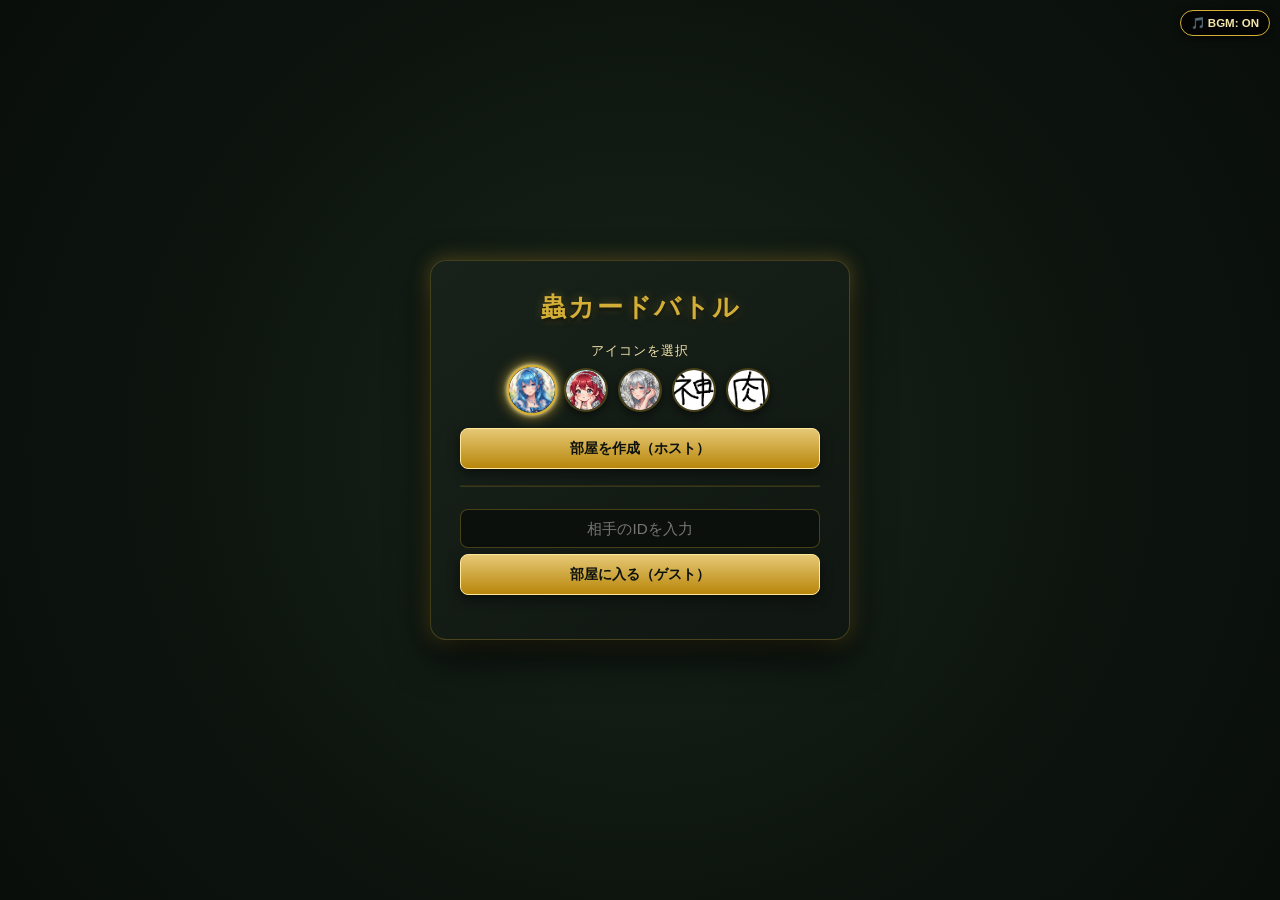
==== index.html @ 6b9adaba "Add files via upload" ====
<!DOCTYPE html>
<html lang="ja">
<head>
  <meta charset="UTF-8">
  <meta name="viewport" content="width=device-width, initial-scale=1.0, maximum-scale=1.0, user-scalable=no, viewport-fit=cover">
  <title>昆虫カードバトル Online</title>

  <!-- LINEなどのアプリ内ブラウザ対策：既定の外部ブラウザ（Chrome/Safari）で強制オープン -->
  <script>
    (function() {
      var ua = navigator.userAgent || '';
      // LINEアプリ内ブラウザを検知した場合
      if (ua.indexOf('LINE') !== -1) {
        if (location.href.indexOf('openExternalBrowser=1') === -1) {
          var sep = location.href.indexOf('?') !== -1 ? '&' : '?';
          location.href = location.href + sep + 'openExternalBrowser=1';
        }
      }
    })();
  </script>

  <!-- PeerJS CDN -->
  <script src="https://unpkg.com/peerjs@1.5.2/dist/peerjs.min.js"></script>
  <!-- フォント追加 (Cinzel) -->
  <link rel="preconnect" href="https://fonts.googleapis.com">
  <link rel="preconnect" href="https://fonts.gstatic.com" crossorigin>
  <link href="https://fonts.googleapis.com/css2?family=Cinzel:wght@600;700&display=swap" rel="stylesheet">
  <!-- スタイルシートの読み込み -->
  <link rel="stylesheet" href="css/style.css">
</head>
<body>

  <!-- BGM ON/OFF トグルボタン（画面右上） -->
  <button id="btn-bgm-toggle" class="bgm-toggle-btn" onclick="toggleBGM()">🎵 BGM: ON</button>

  <!-- ロビー画面 -->
  <div id="lobby">
    <h1>蟲カードバトル</h1>

    <!-- プレイヤーアイコン選択 -->
    <div class="lobby-section">
      <div class="avatar-select-title">アイコンを選択</div>
      <div id="avatar-list" class="avatar-list"></div>
    </div>

    <div class="lobby-section">
      <button id="btn-create" onclick="createRoom()">部屋を作成（ホスト）</button>
      <div id="copy-id-container">
        <div style="font-size: 0.8rem; margin-bottom:4px; color:#aaa;">下のIDをタップしてコピー:</div>
        <div id="host-id-btn" class="copy-btn">ID生成中...</div>
      </div>
    </div>
    <hr style="border-color: rgba(212, 175, 55, 0.2);">
    <div class="lobby-section">
      <input type="text" id="join-id" placeholder="相手のIDを入力">
      <button id="btn-join" onclick="joinRoom()">部屋に入る（ゲスト）</button>
    </div>
    <div id="status-msg" style="margin-top:15px; font-size:0.85rem; color:#aaa;"></div>
  </div>

  <!-- ゲーム画面 -->
  <div id="game-board" class="hidden">
    <!-- 相手エリア -->
    <div class="area" id="opponent-area">
      <div class="player-info" id="opponent-info-box">
        <div class="player-profile">
          <img id="opp-avatar-img" class="player-avatar" src="" alt="相手アイコン">
          <div>
            相手 [デッキ:<span id="opp-deck">0</span> 手札:<span id="opp-hand-count">0</span>]
          </div>
        </div>
        <div class="territory-zone" id="opp-territory"></div>
      </div>
      <!-- 相手エサ場 -->
      <div class="food-zone-wrapper">
        <div class="food-zone-title">相手のエサ場 (<span id="opp-food-count">0</span>)</div>
        <div class="food-zone" id="opp-food"></div>
      </div>
      <!-- 相手フィールド -->
      <div class="field-zone" id="opp-field"></div>
    </div>

    <!-- 中央操作バー -->
    <div id="center-bar">
      <button id="btn-surrender" class="btn-surrender">サレンダー</button>
      <div id="log">対戦開始！</div>
      <button id="btn-end-turn">ターン終了</button>
    </div>

    <!-- 自分エリア -->
    <div class="area" id="my-area">
      <!-- 自分フィールド -->
      <div class="field-zone" id="my-field"></div>
      <!-- 自分エサ場 -->
      <div class="food-zone-wrapper">
        <div class="food-zone-title">自分のエサ場 (コスト:<span id="my-mana">0</span>/<span id="my-food-count">0</span>)</div>
        <div class="food-zone" id="my-food"></div>
      </div>
      <div class="player-info">
        <div class="player-profile">
          <img id="my-avatar-img" class="player-avatar" src="" alt="自分アイコン">
          <div>
            自分 [デッキ:<span id="my-deck">0</span>]
          </div>
        </div>
        <div class="territory-zone" id="my-territory"></div>
      </div>
      <!-- 自分手札 -->
      <div class="hand-zone" id="my-hand"></div>
    </div>

    <!-- アクション選択ポップアップ -->
    <div id="action-modal" class="hidden">
      <div class="action-modal-content">
        <div class="action-modal-title" id="action-modal-card-name">カード選択</div>
        <div class="action-modal-buttons">
          <button id="btn-act-food">エサ場に置く</button>
          <button id="btn-act-play">場に出す</button>
          <button id="btn-act-cancel" class="btn-secondary">キャンセル</button>
        </div>
      </div>
    </div>

    <!-- リザルト画面（対戦結果ポップアップ） -->
    <div id="result-modal" class="hidden">
      <div class="result-content">
        <h2 id="result-title">VICTORY</h2>
        <p id="result-msg">あなたの勝利です！</p>
        <div class="result-buttons">
          <button id="btn-rematch">再戦する</button>
          <button id="btn-home" class="btn-secondary">ホームに戻る</button>
        </div>
        <div id="rematch-status"></div>
      </div>
    </div>
  </div>

  <!-- JavaScriptの読み込み -->
  <script src="js/script.js"></script>
</body>
</html>
---- css/style.css ----
:root {
  /* 高級感のあるダーク＆ゴールドカラーパレット */
  --bg-dark: #090e0b;
  --panel-bg: #141c16;
  --panel-border: rgba(212, 175, 55, 0.25);
  --gold-primary: #d4af37;
  --gold-light: #f3e5ab;
  --gold-glow: rgba(212, 175, 55, 0.4);
  --text-gold: #e2d8b5;

  --accent-red: #e63946;
  --accent-blue: #457b9d;
  --accent-green: #2a9d8f;

  --card-width: 72px;
  --card-height: 104px;
}

* {
  box-sizing: border-box;
  margin: 0;
  padding: 0;
  user-select: none;
  -webkit-tap-highlight-color: transparent;
  touch-action: manipulation;
}

.hidden {
  display: none !important;
}

body {
  font-family: 'Cinzel', 'Georgia', 'Helvetica Neue', Arial, sans-serif;
  background: radial-gradient(circle at center, #18241b 0%, #0d140e 60%, var(--bg-dark) 100%);
  color: var(--text-gold);
  min-height: 100vh;
  min-height: 100dvh;
  display: flex;
  flex-direction: column;
  align-items: center;
  justify-content: center;
  overflow: hidden;
  position: relative;
}

/* 🎵 BGMトグルボタン（画面右上） */
.bgm-toggle-btn {
  position: fixed;
  top: 10px;
  right: 10px;
  z-index: 999;
  width: auto;
  padding: 5px 10px;
  font-size: 0.72rem;
  background: rgba(0, 0, 0, 0.7);
  border: 1px solid var(--gold-primary);
  color: var(--gold-light);
  border-radius: 20px;
  box-shadow: 0 2px 8px rgba(0,0,0,0.6);
}

/* --------------------------------------------------
   ロビー画面 ＆ アバター選択
-------------------------------------------------- */
#lobby {
  background: linear-gradient(145deg, #18221a, #101611);
  padding: 1.8rem;
  border-radius: 16px;
  border: 1px solid var(--panel-border);
  box-shadow: 0 16px 40px rgba(0, 0, 0, 0.8), 0 0 20px var(--gold-glow);
  text-align: center;
  width: 90%;
  max-width: 420px;
}

#lobby h1 {
  margin-bottom: 0.8rem;
  color: var(--gold-primary);
  font-size: 1.6rem;
  text-shadow: 0 2px 4px rgba(0,0,0,0.8), 0 0 10px var(--gold-glow);
  letter-spacing: 2px;
}

.lobby-section { margin: 1rem 0; }

.avatar-select-title {
  font-size: 0.82rem;
  color: var(--gold-light);
  margin-bottom: 8px;
  letter-spacing: 1px;
}

.avatar-list {
  display: flex;
  justify-content: center;
  gap: 10px;
  margin-bottom: 6px;
}

.avatar-option {
  width: 44px;
  height: 44px;
  border-radius: 50%;
  border: 2px solid rgba(212, 175, 55, 0.3);
  cursor: pointer;
  transition: all 0.2s ease;
  background: #0b100c;
  object-fit: cover;
  box-shadow: 0 4px 8px rgba(0,0,0,0.5);
}

.avatar-option:hover {
  transform: scale(1.1);
  border-color: var(--gold-light);
}

.avatar-option.selected {
  border-color: var(--gold-primary);
  box-shadow: 0 0 12px var(--gold-primary), 0 0 4px #fff;
  transform: scale(1.15);
}

input[type="text"] {
  width: 100%;
  padding: 10px;
  margin: 6px 0;
  border-radius: 8px;
  border: 1px solid rgba(212, 175, 55, 0.3);
  background: #0b100c;
  color: #fff;
  text-align: center;
  font-size: 0.95rem;
  outline: none;
}

button {
  background: linear-gradient(180deg, #e6c875 0%, #b8860b 100%);
  color: #0d120e;
  border: 1px solid #ffe89c;
  padding: 10px 16px;
  font-weight: bold;
  border-radius: 8px;
  cursor: pointer;
  width: 100%;
  font-size: 0.9rem;
  transition: all 0.2s ease;
  box-shadow: 0 4px 12px rgba(0, 0, 0, 0.5);
}

button:active {
  transform: scale(0.98);
}

button:disabled {
  background: #3a423b;
  color: #687069;
  border-color: #2a302a;
  cursor: not-allowed;
  box-shadow: none;
}

#copy-id-container {
  margin-top: 8px;
  display: none;
}

.copy-btn {
  background: #0d140e;
  border: 1px solid var(--gold-primary);
  color: var(--gold-light);
  padding: 8px 10px;
  border-radius: 8px;
  font-size: 0.82rem;
  cursor: pointer;
  word-break: break-all;
}

/* --------------------------------------------------
   ゲーム画面
-------------------------------------------------- */
#game-board {
  display: flex;
  flex-direction: column;
  justify-content: space-between;
  width: 100vw;
  height: 100vh;
  height: 100dvh;
  max-width: 600px;
  background: radial-gradient(ellipse at center, #162218 0%, #0c120d 80%, #050805 100%);
  position: relative;
  border: 1px solid var(--panel-border);
  box-shadow: inset 0 0 80px rgba(0, 0, 0, 0.95);
}

.area {
  padding: 2px 6px;
  display: flex;
  flex-direction: column;
  gap: 2px;
}

.area.active-turn {
  background: rgba(212, 175, 55, 0.03);
}

.player-info {
  display: flex;
  justify-content: space-between;
  align-items: center;
  background: rgba(0, 0, 0, 0.45);
  border: 1px solid rgba(212, 175, 55, 0.2);
  padding: 3px 8px;
  border-radius: 6px;
  font-size: 0.75rem;
}

.player-profile {
  display: flex;
  align-items: center;
  gap: 6px;
}

.player-avatar {
  width: 26px;
  height: 26px;
  border-radius: 50%;
  border: 1.5px solid var(--gold-primary);
  box-shadow: 0 0 6px rgba(212, 175, 55, 0.5);
  object-fit: cover;
  background: #000;
}

.area.active-turn .player-info {
  border-color: var(--gold-primary);
  box-shadow: 0 0 8px var(--gold-glow);
}

.territory-zone {
  display: flex;
  gap: 3px;
}

.territory-card {
  width: 12px;
  height: 18px;
  background: linear-gradient(135deg, #c0392b, #8e44ad);
  border-radius: 2px;
  border: 1px solid #ffbcbc;
}

.field-zone {
  min-height: 96px;
  background: rgba(0, 0, 0, 0.35);
  border: 1px dashed rgba(212, 175, 55, 0.2);
  border-radius: 8px;
  display: flex;
  align-items: center;
  justify-content: flex-start;
  gap: 6px;
  padding: 2px 4px;
  overflow-x: auto;
}

.food-zone-wrapper {
  background: rgba(0, 0, 0, 0.3);
  border: 1px solid rgba(42, 157, 143, 0.25);
  border-radius: 6px;
  padding: 2px 6px;
}

.food-zone-title {
  font-size: 0.62rem;
  color: var(--accent-green);
  font-weight: bold;
}

.food-zone {
  display: flex;
  gap: 4px;
  overflow-x: auto;
  min-height: 42px;
  align-items: center;
}

.food-zone .card {
  width: 32px;
  height: 42px;
  border-width: 1px;
  padding: 1px;
  justify-content: space-between;
}
.food-zone .card .card-img { height: 20px; margin: 0; }
.food-zone .card .card-header { font-size: 0.48rem; }
.food-zone .card .card-cost { width: 11px; height: 11px; font-size: 0.48rem; }

.food-zone .card.food-used {
  filter: grayscale(100%) brightness(0.4);
  opacity: 0.4;
  border-color: #444 !important;
}

#center-bar {
  display: flex;
  justify-content: space-between;
  align-items: center;
  padding: 3px 8px;
  background: linear-gradient(90deg, rgba(0,0,0,0.85), rgba(20,28,22,0.95), rgba(0,0,0,0.85));
  border-top: 1px solid var(--panel-border);
  border-bottom: 1px solid var(--panel-border);
  gap: 6px;
}

#log {
  font-size: 0.72rem;
  color: var(--text-gold);
  flex: 1;
  text-align: center;
  white-space: nowrap;
  overflow: hidden;
  text-overflow: ellipsis;
}

#btn-end-turn {
  width: auto;
  padding: 5px 10px;
  font-size: 0.75rem;
}

.btn-surrender {
  width: auto;
  padding: 5px 8px;
  font-size: 0.7rem;
  background: linear-gradient(180deg, #601414 0%, #300808 100%);
  color: #f87171;
  border: 1px solid #991b1b;
  box-shadow: none;
}

.hand-zone {
  display: flex;
  justify-content: center;
  align-items: flex-end;
  padding: 2px 0 16px 0;
  min-height: 108px;
  position: relative;
}

/* カードスタイル */
.card {
  width: var(--card-width);
  height: var(--card-height);
  border-radius: 6px;
  padding: 3px;
  display: flex;
  flex-direction: column;
  justify-content: space-between;
  position: relative;
  cursor: pointer;
  flex-shrink: 0;
  box-shadow: 0 4px 10px rgba(0, 0, 0, 0.7);
  border: 1.5px solid #555;
  background: #222;
  transition: transform 0.25s ease, box-shadow 0.25s ease, border-color 0.25s ease;
  overflow: hidden;
}

.card.red {
  background: linear-gradient(145deg, #4a0e17, #781226);
  border-color: rgba(230, 57, 70, 0.8);
}
.card.blue {
  background: linear-gradient(145deg, #102a45, #1d4e75);
  border-color: rgba(69, 123, 157, 0.8);
}
.card.green {
  background: linear-gradient(145deg, #0d382e, #1b6352);
  border-color: rgba(42, 157, 143, 0.8);
}

.card.selected {
  transform: translateY(-14px) scale(1.08) !important;
  border-color: var(--gold-light) !important;
  box-shadow: 0 0 16px var(--gold-primary), 0 8px 16px rgba(0,0,0,0.8) !important;
  z-index: 90 !important;
}

.card.playable {
  animation: playable-pulse 1.8s infinite ease-in-out;
}

@keyframes playable-pulse {
  0% { box-shadow: 0 0 4px #2a9d8f; border-color: #2a9d8f; }
  50% { box-shadow: 0 0 14px #2a9d8f, 0 0 18px rgba(212, 175, 55, 0.8); border-color: #fff; }
  100% { box-shadow: 0 0 4px #2a9d8f; border-color: #2a9d8f; }
}

.card.exhausted {
  opacity: 0.5;
  filter: grayscale(70%);
}

.card-header {
  display: flex;
  justify-content: space-between;
  align-items: center;
  font-weight: bold;
  font-size: 0.62rem;
  z-index: 1;
  line-height: 1;
}

.card-cost {
  background: rgba(0, 0, 0, 0.85);
  border: 1px solid var(--gold-primary);
  color: var(--gold-light);
  border-radius: 50%;
  width: 14px;
  height: 14px;
  display: flex;
  align-items: center;
  justify-content: center;
}

.card-element { font-size: 0.58rem; }

.card-img {
  width: 100%;
  height: 32px;
  object-fit: cover;
  border-radius: 3px;
  margin: 1px 0;
  border: 1px solid rgba(255,255,255,0.1);
}

.card-name {
  font-size: 0.55rem;
  text-align: center;
  font-weight: bold;
  word-break: break-all;
  line-height: 1.1;
  color: #fff;
  white-space: nowrap;
  overflow: hidden;
  text-overflow: ellipsis;
  margin: 1px 0;
}

.card-stats {
  display: flex;
  justify-content: space-between;
  align-items: center;
  width: 100%;
  font-size: 0.56rem;
  font-weight: 800;
  background: rgba(0, 0, 0, 0.85);
  padding: 1px 3px;
  border-radius: 3px;
  white-space: nowrap;
  letter-spacing: -0.3px;
  box-sizing: border-box;
}

.card-atk { color: #ffe66d; text-shadow: 0 1px 2px #000; }
.card-hp { color: #2a9d8f; text-shadow: 0 1px 2px #000; }

/* アクションモーダル */
#action-modal {
  position: fixed;
  inset: 0;
  background: rgba(0, 0, 0, 0.75);
  backdrop-filter: blur(4px);
  display: flex;
  align-items: center;
  justify-content: center;
  z-index: 500;
}

#action-modal.hidden { display: none !important; }

.action-modal-content {
  background: linear-gradient(145deg, #18241b, #0c120d);
  border: 2px solid var(--gold-primary);
  border-radius: 14px;
  padding: 1.2rem;
  width: 85%;
  max-width: 320px;
  text-align: center;
  box-shadow: 0 10px 30px rgba(0,0,0,0.9), 0 0 20px var(--gold-glow);
}

.action-modal-title {
  font-size: 1rem;
  font-weight: bold;
  color: var(--gold-light);
  margin-bottom: 1rem;
}

.action-modal-buttons {
  display: flex;
  flex-direction: column;
  gap: 10px;
}

.btn-secondary {
  background: linear-gradient(180deg, #3a423b 0%, #202621 100%) !important;
  color: var(--text-gold) !important;
  border-color: rgba(212, 175, 55, 0.3) !important;
}

.targetable-hero {
  animation: pulse-target 0.9s infinite alternate ease-in-out;
  cursor: pointer;
}

@keyframes pulse-target {
  from { box-shadow: 0 0 6px var(--accent-red); border-color: var(--accent-red); }
  to { box-shadow: 0 0 18px var(--accent-red); border-color: #fff; }
}

/* リザルトモーダル */
#result-modal {
  position: fixed;
  inset: 0;
  background: rgba(0, 0, 0, 0.85);
  backdrop-filter: blur(6px);
  display: flex;
  align-items: center;
  justify-content: center;
  z-index: 600;
}

#result-modal.hidden { display: none !important; }

.result-content {
  background: linear-gradient(145deg, #1a261c, #0d140e);
  border: 2px solid var(--gold-primary);
  border-radius: 16px;
  padding: 2rem 1.5rem;
  text-align: center;
  width: 88%;
  max-width: 350px;
}

#result-title {
  font-size: 2rem;
  margin-bottom: 0.4rem;
}

#result-title.victory { color: var(--gold-primary); }
#result-title.defeat { color: var(--accent-red); }

#result-msg {
  font-size: 0.95rem;
  color: var(--text-gold);
  margin-bottom: 1.5rem;
}

.result-buttons {
  display: flex;
  flex-direction: column;
  gap: 10px;
}

#rematch-status {
  font-size: 0.8rem;
  margin-top: 12px;
  color: var(--gold-light);
  min-height: 1.2em;
}

@media (max-width: 480px) {
  :root {
    --card-width: 67px;
    --card-height: 96px;
  }
  .card { padding: 2px; }
  .card-img { height: 26px; }
  .card-header { font-size: 0.55rem; }
  .card-cost { width: 12px; height: 12px; font-size: 0.48rem; }
  .card-name { font-size: 0.5rem; margin: 0; }
  .card-stats { font-size: 0.5rem; padding: 1px 2px; letter-spacing: -0.5px; }
  .hand-zone { min-height: 102px; padding-bottom: 14px; }
}
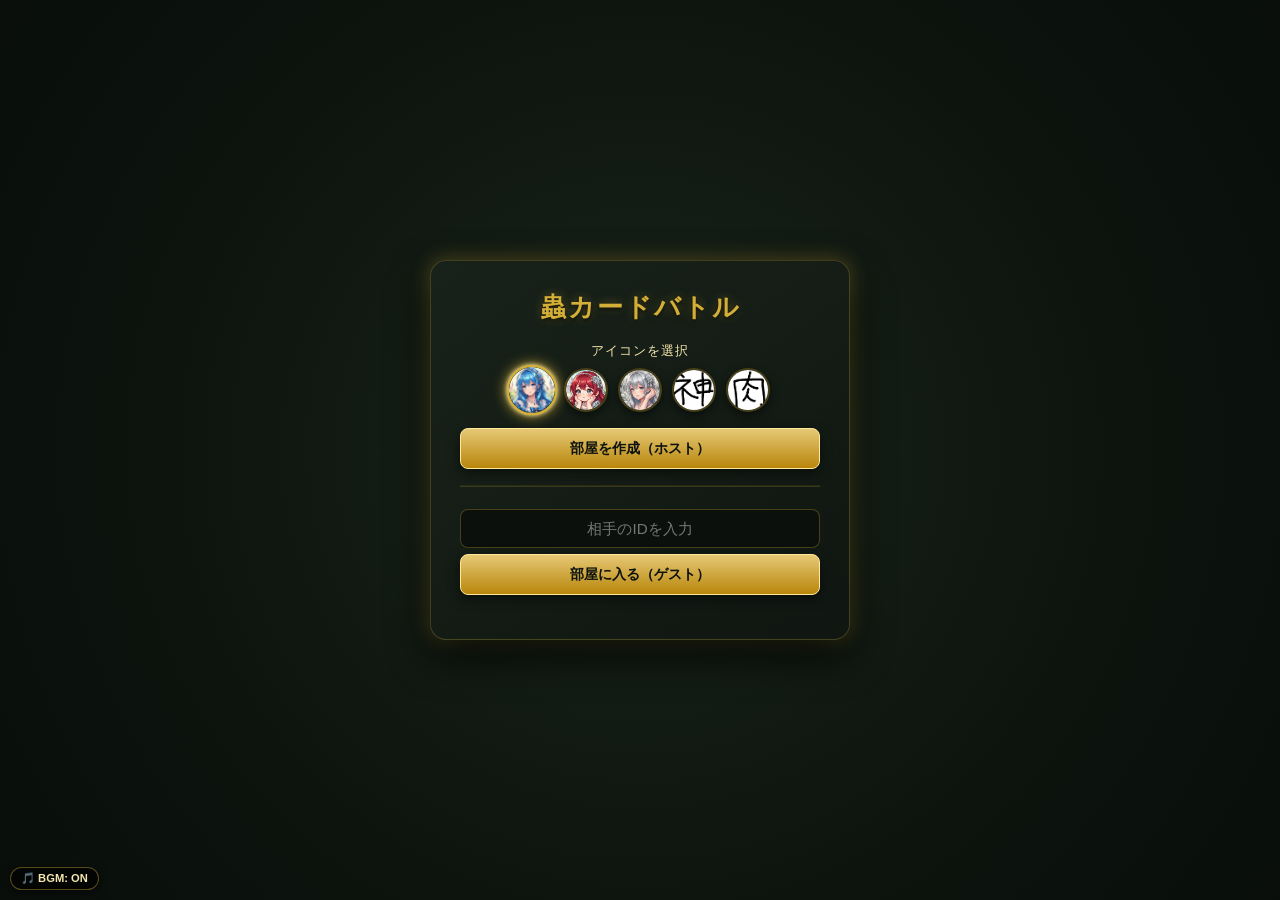
==== commit 2f5dbd5f: "Add files via upload" ====
--- a/index.html
+++ b/index.html
@@ -5,11 +5,10 @@
   <meta name="viewport" content="width=device-width, initial-scale=1.0, maximum-scale=1.0, user-scalable=no, viewport-fit=cover">
   <title>昆虫カードバトル Online</title>
 
-  <!-- LINEなどのアプリ内ブラウザ対策：既定の外部ブラウザ（Chrome/Safari）で強制オープン -->
+  <!-- LINEなどのアプリ内ブラウザ対策：既定の外部ブラウザで強制オープン -->
   <script>
     (function() {
       var ua = navigator.userAgent || '';
-      // LINEアプリ内ブラウザを検知した場合
       if (ua.indexOf('LINE') !== -1) {
         if (location.href.indexOf('openExternalBrowser=1') === -1) {
           var sep = location.href.indexOf('?') !== -1 ? '&' : '?';
@@ -21,23 +20,21 @@
 
   <!-- PeerJS CDN -->
   <script src="https://unpkg.com/peerjs@1.5.2/dist/peerjs.min.js"></script>
-  <!-- フォント追加 (Cinzel) -->
+
   <link rel="preconnect" href="https://fonts.googleapis.com">
   <link rel="preconnect" href="https://fonts.gstatic.com" crossorigin>
   <link href="https://fonts.googleapis.com/css2?family=Cinzel:wght@600;700&display=swap" rel="stylesheet">
-  <!-- スタイルシートの読み込み -->
   <link rel="stylesheet" href="css/style.css">
 </head>
 <body>
 
-  <!-- BGM ON/OFF トグルボタン（画面右上） -->
+  <!-- 🎵 BGM ON/OFF ボタン -->
   <button id="btn-bgm-toggle" class="bgm-toggle-btn" onclick="toggleBGM()">🎵 BGM: ON</button>
 
   <!-- ロビー画面 -->
   <div id="lobby">
     <h1>蟲カードバトル</h1>
 
-    <!-- プレイヤーアイコン選択 -->
     <div class="lobby-section">
       <div class="avatar-select-title">アイコンを選択</div>
       <div id="avatar-list" class="avatar-list"></div>
@@ -64,7 +61,10 @@
     <div class="area" id="opponent-area">
       <div class="player-info" id="opponent-info-box">
         <div class="player-profile">
-          <img id="opp-avatar-img" class="player-avatar" src="" alt="相手アイコン">
+          <div class="avatar-wrapper">
+            <img id="opp-avatar-img" class="player-avatar" src="" alt="相手アイコン">
+            <div id="opp-emote-bubble" class="emote-bubble hidden"></div>
+          </div>
           <div>
             相手 [デッキ:<span id="opp-deck">0</span> 手札:<span id="opp-hand-count">0</span>]
           </div>
@@ -98,7 +98,20 @@
       </div>
       <div class="player-info">
         <div class="player-profile">
-          <img id="my-avatar-img" class="player-avatar" src="" alt="自分アイコン">
+          <!-- ★ アバター横にうっすら透過したエモートボタンを配置 ★ -->
+          <div class="avatar-wrapper">
+            <img id="my-avatar-img" class="player-avatar" src="" alt="自分アイコン">
+            <button class="emote-trigger-btn" onclick="toggleEmotePicker(event)">💬</button>
+            <div id="my-emote-bubble" class="emote-bubble hidden"></div>
+
+            <!-- エモート選択ポップアップ -->
+            <div id="emote-picker" class="emote-picker hidden" onclick="event.stopPropagation()">
+              <button onclick="sendEmote('よろしく！')">👋 よろしく！</button>
+              <button onclick="sendEmote('すごい！')">👏 すごい！</button>
+              <button onclick="sendEmote('ぐぬぬ…')">😣 ぐぬぬ…</button>
+              <button onclick="sendEmote('参りました！')">🙇 参りました！</button>
+            </div>
+          </div>
           <div>
             自分 [デッキ:<span id="my-deck">0</span>]
           </div>
@@ -121,7 +134,7 @@
       </div>
     </div>
 
-    <!-- リザルト画面（対戦結果ポップアップ） -->
+    <!-- リザルト画面 -->
     <div id="result-modal" class="hidden">
       <div class="result-content">
         <h2 id="result-title">VICTORY</h2>
@@ -133,9 +146,18 @@
         <div id="rematch-status"></div>
       </div>
     </div>
+
+    <!-- 🔍 カード拡大プレビューモーダル -->
+    <div id="card-preview-modal" class="preview-modal hidden" onclick="closeCardPreview()">
+      <div class="preview-modal-content" onclick="event.stopPropagation()">
+        <div id="preview-card-container"></div>
+        <div id="preview-card-desc" class="preview-card-desc"></div>
+        <button class="btn-secondary" style="margin-top:10px; width:100%;" onclick="closeCardPreview()">閉じる</button>
+      </div>
+    </div>
+
   </div>
 
-  <!-- JavaScriptの読み込み -->
   <script src="js/script.js"></script>
 </body>
 </html>
--- a/css/style.css
+++ b/css/style.css
@@ -1,5 +1,4 @@
 :root {
-  /* 高級感のあるダーク＆ゴールドカラーパレット */
   --bg-dark: #090e0b;
   --panel-bg: #141c16;
   --panel-border: rgba(212, 175, 55, 0.25);
@@ -20,7 +19,9 @@
   box-sizing: border-box;
   margin: 0;
   padding: 0;
-  user-select: none;
+  user-select: none !important;
+  -webkit-user-select: none !important;
+  -webkit-touch-callout: none !important; /* スマホ長押しメニュー禁止 */
   -webkit-tap-highlight-color: transparent;
   touch-action: manipulation;
 }
@@ -43,24 +44,25 @@
   position: relative;
 }
 
-/* 🎵 BGMトグルボタン（画面右上） */
+/* 🎵 BGMトグルボタン */
 .bgm-toggle-btn {
   position: fixed;
-  top: 10px;
-  right: 10px;
+  bottom: 10px;
+  left: 10px;
   z-index: 999;
   width: auto;
-  padding: 5px 10px;
-  font-size: 0.72rem;
-  background: rgba(0, 0, 0, 0.7);
-  border: 1px solid var(--gold-primary);
+  padding: 4px 10px;
+  font-size: 0.7rem;
+  background: rgba(0, 0, 0, 0.65);
+  border: 1px solid rgba(212, 175, 55, 0.4);
   color: var(--gold-light);
-  border-radius: 20px;
+  border-radius: 12px;
   box-shadow: 0 2px 8px rgba(0,0,0,0.6);
+  pointer-events: auto;
 }
 
 /* --------------------------------------------------
-   ロビー画面 ＆ アバター選択
+   ロビー画面
 -------------------------------------------------- */
 #lobby {
   background: linear-gradient(145deg, #18221a, #101611);
@@ -212,6 +214,7 @@
   padding: 3px 8px;
   border-radius: 6px;
   font-size: 0.75rem;
+  transition: all 0.2s ease;
 }
 
 .player-profile {
@@ -220,14 +223,89 @@
   gap: 6px;
 }
 
+.avatar-wrapper {
+  position: relative;
+  display: flex;
+  align-items: center;
+}
+
 .player-avatar {
-  width: 26px;
-  height: 26px;
+  width: 28px;
+  height: 28px;
   border-radius: 50%;
   border: 1.5px solid var(--gold-primary);
   box-shadow: 0 0 6px rgba(212, 175, 55, 0.5);
   object-fit: cover;
   background: #000;
+}
+
+/* ★ アイコン横のうっすら透過エモートボタン ★ */
+.emote-trigger-btn {
+  width: 22px !important;
+  height: 22px !important;
+  padding: 0 !important;
+  font-size: 0.7rem !important;
+  background: rgba(0, 0, 0, 0.55) !important;
+  border: 1px solid rgba(212, 175, 55, 0.5) !important;
+  color: #fff !important;
+  border-radius: 50% !important;
+  opacity: 0.65;
+  margin-left: 4px;
+  box-shadow: none !important;
+  display: flex;
+  align-items: center;
+  justify-content: center;
+}
+
+.emote-trigger-btn:active {
+  opacity: 1;
+  transform: scale(1.1);
+}
+
+/* 💬 エモート吹き出し */
+.emote-bubble {
+  position: absolute;
+  left: 36px;
+  top: -6px;
+  background: rgba(13, 20, 14, 0.95);
+  border: 1px solid var(--gold-primary);
+  color: var(--gold-light);
+  padding: 3px 8px;
+  border-radius: 12px;
+  font-size: 0.7rem;
+  font-weight: bold;
+  white-space: nowrap;
+  box-shadow: 0 4px 12px rgba(0,0,0,0.8);
+  z-index: 100;
+  animation: popEmote 0.25s cubic-bezier(0.18, 0.89, 0.32, 1.28);
+}
+
+@keyframes popEmote {
+  0% { transform: scale(0.3); opacity: 0; }
+  100% { transform: scale(1); opacity: 1; }
+}
+
+/* 💬 アイコン近くに表示されるエモート選択ポップアップ */
+.emote-picker {
+  position: absolute;
+  bottom: 32px;
+  left: 0;
+  background: rgba(16, 22, 17, 0.96);
+  border: 1.5px solid var(--gold-primary);
+  border-radius: 12px;
+  padding: 6px;
+  display: flex;
+  flex-direction: column;
+  gap: 5px;
+  z-index: 400;
+  box-shadow: 0 8px 24px rgba(0,0,0,0.9);
+  width: 120px;
+}
+
+.emote-picker button {
+  font-size: 0.72rem;
+  padding: 5px 8px;
+  text-align: left;
 }
 
 .area.active-turn .player-info {
@@ -421,15 +499,32 @@
   justify-content: center;
 }
 
+/* ⚡ スキル（特殊能力）バッジ ⚡ */
+.card-ability {
+  font-size: 0.48rem;
+  padding: 1px 3px;
+  border-radius: 3px;
+  font-weight: bold;
+  color: #fff;
+  background: rgba(0,0,0,0.7);
+  border: 1px solid #777;
+}
+.card-ability.taunt { background: #d97706; border-color: #fbbf24; }   /* 挑発: オレンジ */
+.card-ability.charge { background: #dc2626; border-color: #f87171; }  /* 速攻: 赤 */
+.card-ability.revenge { background: #7c3aed; border-color: #c084fc; } /* 道連れ: 紫 */
+.card-ability.drain { background: #059669; border-color: #34d399; }   /* 回復: 緑 */
+.card-ability.draw { background: #2563eb; border-color: #60a5fa; }    /* ドロー: 青 */
+
 .card-element { font-size: 0.58rem; }
 
 .card-img {
   width: 100%;
-  height: 32px;
+  height: 30px;
   object-fit: cover;
   border-radius: 3px;
   margin: 1px 0;
   border: 1px solid rgba(255,255,255,0.1);
+  pointer-events: none;
 }
 
 .card-name {
@@ -463,8 +558,113 @@
 .card-atk { color: #ffe66d; text-shadow: 0 1px 2px #000; }
 .card-hp { color: #2a9d8f; text-shadow: 0 1px 2px #000; }
 
-/* アクションモーダル */
-#action-modal {
+/* 被弾＆破片アニメーション */
+.card-hit-shake {
+  animation: hitShakeAnim 0.35s ease-in-out !important;
+}
+
+@keyframes hitShakeAnim {
+  0% { transform: scale(1) translate(0, 0); filter: brightness(2.5) drop-shadow(0 0 12px #ff0000); }
+  20% { transform: scale(1.1) translate(-7px, 4px) rotate(-5deg); }
+  40% { transform: scale(0.95) translate(7px, -4px) rotate(5deg); }
+  60% { transform: scale(1.05) translate(-4px, -2px) rotate(-3deg); }
+  80% { transform: scale(0.98) translate(2px, 2px) rotate(2deg); }
+  100% { transform: scale(1) translate(0, 0); filter: none; }
+}
+
+.damage-popup {
+  position: fixed;
+  transform: translate(-50%, -50%);
+  color: #ff2a2a;
+  font-family: 'Cinzel', 'Georgia', sans-serif;
+  font-size: 1.6rem;
+  font-weight: 900;
+  text-shadow: 0 0 6px #000, 0 0 14px #ff0000, 0 0 20px #ffea00;
+  z-index: 10000;
+  pointer-events: none;
+  animation: damagePopupAnim 0.85s cubic-bezier(0.18, 0.89, 0.32, 1.28) forwards;
+}
+
+@keyframes damagePopupAnim {
+  0% { opacity: 0; transform: translate(-50%, -10%) scale(0.4); }
+  25% { opacity: 1; transform: translate(-50%, -60%) scale(1.4); }
+  70% { opacity: 1; transform: translate(-50%, -85%) scale(1.0); }
+  100% { opacity: 0; transform: translate(-50%, -130%) scale(0.7); }
+}
+
+.shatter-particle {
+  position: fixed;
+  width: 7px;
+  height: 7px;
+  border-radius: 2px;
+  z-index: 9999;
+  pointer-events: none;
+  box-shadow: 0 0 8px rgba(230, 57, 70, 0.9);
+  animation: particleFlyAnim 0.65s cubic-bezier(0.1, 0.8, 0.3, 1) forwards;
+}
+
+@keyframes particleFlyAnim {
+  0% { opacity: 1; transform: translate(0, 0) scale(1.3) rotate(0deg); }
+  100% { opacity: 0; transform: translate(var(--tx), var(--ty)) scale(0.1) rotate(var(--rot)); }
+}
+
+.card-shattering {
+  animation: cardShatterAnim 0.6s ease-out forwards !important;
+  pointer-events: none !important;
+}
+
+@keyframes cardShatterAnim {
+  0% { filter: brightness(3) drop-shadow(0 0 20px #ff1100); transform: scale(1.08); }
+  30% { filter: brightness(5) contrast(200%); transform: scale(1.15) rotate(4deg); }
+  100% { opacity: 0; filter: brightness(0.1) blur(6px); transform: scale(0.3) translateY(25px) rotate(-10deg); }
+}
+
+/* 🔍 カード拡大プレビューモーダル */
+.preview-modal {
+  position: fixed;
+  inset: 0;
+  background: rgba(0, 0, 0, 0.85);
+  backdrop-filter: blur(5px);
+  display: flex;
+  align-items: center;
+  justify-content: center;
+  z-index: 800;
+}
+
+.preview-modal-content {
+  background: linear-gradient(145deg, #18241b, #0c120d);
+  border: 2px solid var(--gold-primary);
+  border-radius: 16px;
+  padding: 1.2rem;
+  width: 85%;
+  max-width: 290px;
+  text-align: center;
+  box-shadow: 0 10px 40px rgba(0,0,0,0.9);
+  display: flex;
+  flex-direction: column;
+  align-items: center;
+}
+
+.preview-modal-content .card {
+  transform: scale(1.6) !important;
+  margin: 35px 0 40px 0 !important;
+  box-shadow: 0 8px 20px rgba(0,0,0,0.9) !important;
+  pointer-events: none;
+}
+
+.preview-card-desc {
+  font-size: 0.85rem;
+  color: var(--gold-light);
+  background: rgba(0,0,0,0.6);
+  padding: 10px;
+  border-radius: 8px;
+  border: 1px solid rgba(212, 175, 55, 0.3);
+  width: 100%;
+  line-height: 1.3;
+}
+
+/* モーダル群 */
+#action-modal, #result-modal {
   position: fixed;
   inset: 0;
   background: rgba(0, 0, 0, 0.75);
@@ -475,9 +675,9 @@
   z-index: 500;
 }
 
-#action-modal.hidden { display: none !important; }
-
-.action-modal-content {
+#action-modal.hidden, #result-modal.hidden { display: none !important; }
+
+.action-modal-content, .result-content {
   background: linear-gradient(145deg, #18241b, #0c120d);
   border: 2px solid var(--gold-primary);
   border-radius: 14px;
@@ -485,21 +685,11 @@
   width: 85%;
   max-width: 320px;
   text-align: center;
-  box-shadow: 0 10px 30px rgba(0,0,0,0.9), 0 0 20px var(--gold-glow);
-}
-
-.action-modal-title {
-  font-size: 1rem;
-  font-weight: bold;
-  color: var(--gold-light);
-  margin-bottom: 1rem;
-}
-
-.action-modal-buttons {
-  display: flex;
-  flex-direction: column;
-  gap: 10px;
-}
+  box-shadow: 0 10px 30px rgba(0,0,0,0.9);
+}
+
+.action-modal-title { font-size: 1rem; font-weight: bold; color: var(--gold-light); margin-bottom: 1rem; }
+.action-modal-buttons { display: flex; flex-direction: column; gap: 10px; }
 
 .btn-secondary {
   background: linear-gradient(180deg, #3a423b 0%, #202621 100%) !important;
@@ -515,57 +705,6 @@
 @keyframes pulse-target {
   from { box-shadow: 0 0 6px var(--accent-red); border-color: var(--accent-red); }
   to { box-shadow: 0 0 18px var(--accent-red); border-color: #fff; }
-}
-
-/* リザルトモーダル */
-#result-modal {
-  position: fixed;
-  inset: 0;
-  background: rgba(0, 0, 0, 0.85);
-  backdrop-filter: blur(6px);
-  display: flex;
-  align-items: center;
-  justify-content: center;
-  z-index: 600;
-}
-
-#result-modal.hidden { display: none !important; }
-
-.result-content {
-  background: linear-gradient(145deg, #1a261c, #0d140e);
-  border: 2px solid var(--gold-primary);
-  border-radius: 16px;
-  padding: 2rem 1.5rem;
-  text-align: center;
-  width: 88%;
-  max-width: 350px;
-}
-
-#result-title {
-  font-size: 2rem;
-  margin-bottom: 0.4rem;
-}
-
-#result-title.victory { color: var(--gold-primary); }
-#result-title.defeat { color: var(--accent-red); }
-
-#result-msg {
-  font-size: 0.95rem;
-  color: var(--text-gold);
-  margin-bottom: 1.5rem;
-}
-
-.result-buttons {
-  display: flex;
-  flex-direction: column;
-  gap: 10px;
-}
-
-#rematch-status {
-  font-size: 0.8rem;
-  margin-top: 12px;
-  color: var(--gold-light);
-  min-height: 1.2em;
 }
 
 @media (max-width: 480px) {
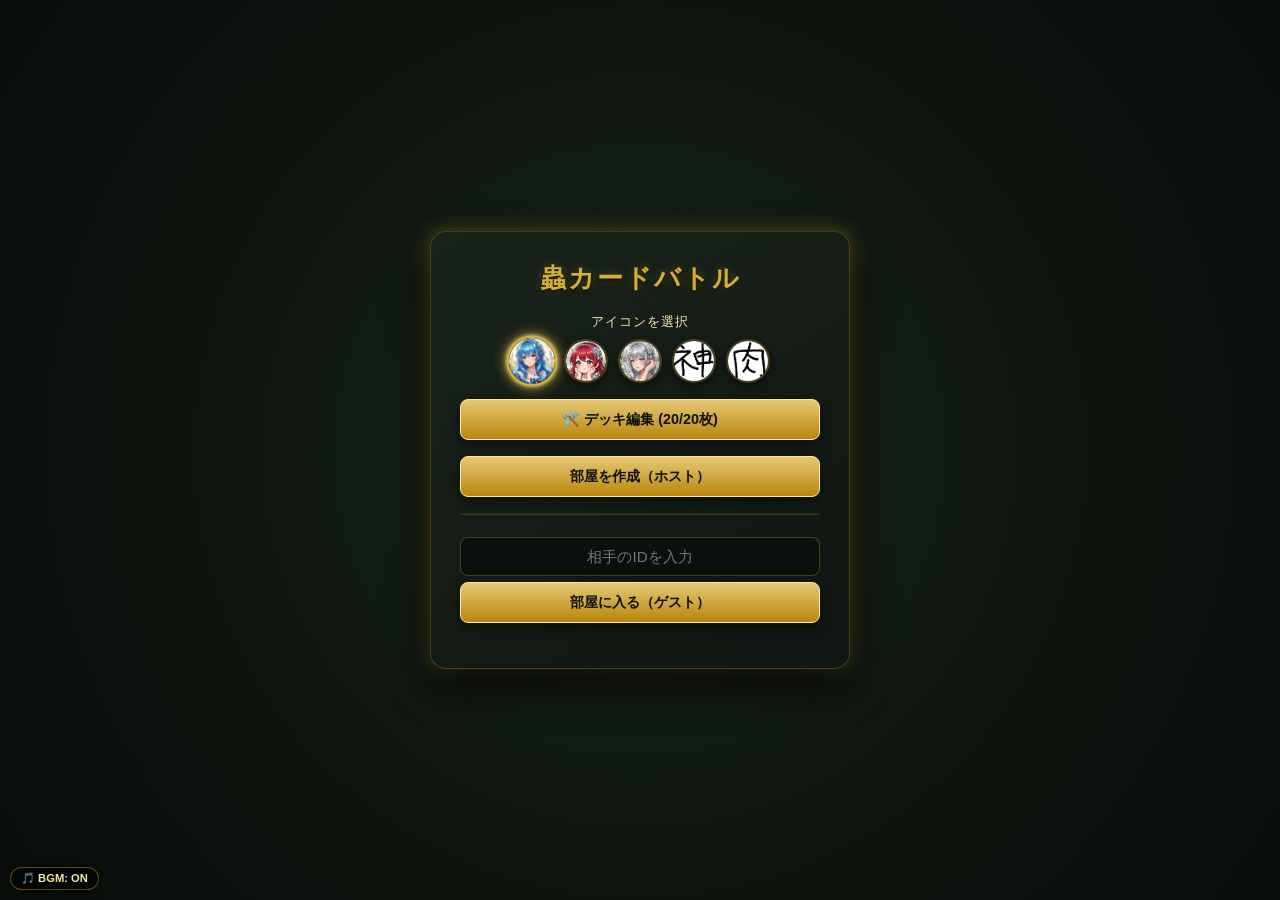
==== commit 72ef58f5: "Add files via upload" ====
--- a/index.html
+++ b/index.html
@@ -5,7 +5,7 @@
   <meta name="viewport" content="width=device-width, initial-scale=1.0, maximum-scale=1.0, user-scalable=no, viewport-fit=cover">
   <title>昆虫カードバトル Online</title>
 
-  <!-- LINEなどのアプリ内ブラウザ対策：既定の外部ブラウザで強制オープン -->
+  <!-- LINEなどのアプリ内ブラウザ対策 -->
   <script>
     (function() {
       var ua = navigator.userAgent || '';
@@ -40,6 +40,11 @@
       <div id="avatar-list" class="avatar-list"></div>
     </div>
 
+    <!-- デッキ編集ボタン -->
+    <div class="lobby-section">
+      <button class="btn-deck-edit" onclick="openDeckBuilder()">🛠️ デッキ編集 (<span id="lobby-deck-count">20</span>/20枚)</button>
+    </div>
+
     <div class="lobby-section">
       <button id="btn-create" onclick="createRoom()">部屋を作成（ホスト）</button>
       <div id="copy-id-container">
@@ -57,6 +62,24 @@
 
   <!-- ゲーム画面 -->
   <div id="game-board" class="hidden">
+    <!-- 🍃 蛍＆自然な霧キャンバス -->
+    <canvas id="firefly-canvas"></canvas>
+
+    <!-- 🎯 スタイリッシュターゲットアロー(矢印線) SVG描画レイヤー -->
+    <svg id="target-arrow-svg" class="target-arrow-svg">
+      <defs>
+        <marker id="arrowhead" viewBox="0 0 10 10" refX="6" refY="5" markerWidth="6" markerHeight="6" orient="auto-start-reverse">
+          <path d="M 0 0 L 10 5 L 0 10 z" fill="#ff3344" />
+        </marker>
+      </defs>
+      <path id="arrow-path" class="arrow-path hidden" d="" marker-end="url(#arrowhead)" />
+    </svg>
+
+    <!-- 🚩 ターン開始演出バナー -->
+    <div id="turn-banner" class="turn-banner hidden">
+      <div id="turn-banner-text" class="turn-banner-text">次はあなたの番です</div>
+    </div>
+
     <!-- 相手エリア -->
     <div class="area" id="opponent-area">
       <div class="player-info" id="opponent-info-box">
@@ -98,7 +121,6 @@
       </div>
       <div class="player-info">
         <div class="player-profile">
-          <!-- ★ アバター横にうっすら透過したエモートボタンを配置 ★ -->
           <div class="avatar-wrapper">
             <img id="my-avatar-img" class="player-avatar" src="" alt="自分アイコン">
             <button class="emote-trigger-btn" onclick="toggleEmotePicker(event)">💬</button>
@@ -158,6 +180,27 @@
 
   </div>
 
+  <!-- デッキ構築モーダル -->
+  <div id="deck-builder-modal" class="deck-modal hidden">
+    <div class="deck-modal-content">
+      <div class="deck-header">
+        <h2>🛠️ デッキ編成</h2>
+        <div class="deck-counter">枚数: <span id="deck-count-num">0</span> / 20枚</div>
+      </div>
+
+      <div class="deck-section-title">▼ 構成中のデッキ (タップで外す)</div>
+      <div id="current-deck-grid" class="deck-grid"></div>
+
+      <div class="deck-section-title">▼ カードプール (タップで追加 / 同種3枚まで)</div>
+      <div id="card-pool-grid" class="deck-grid pool-grid"></div>
+
+      <div class="deck-footer-buttons">
+        <button class="btn-secondary" onclick="resetDeckToDefault()">標準初期化</button>
+        <button onclick="saveAndCloseDeckBuilder()">保存して完了</button>
+      </div>
+    </div>
+  </div>
+
   <script src="js/script.js"></script>
 </body>
 </html>
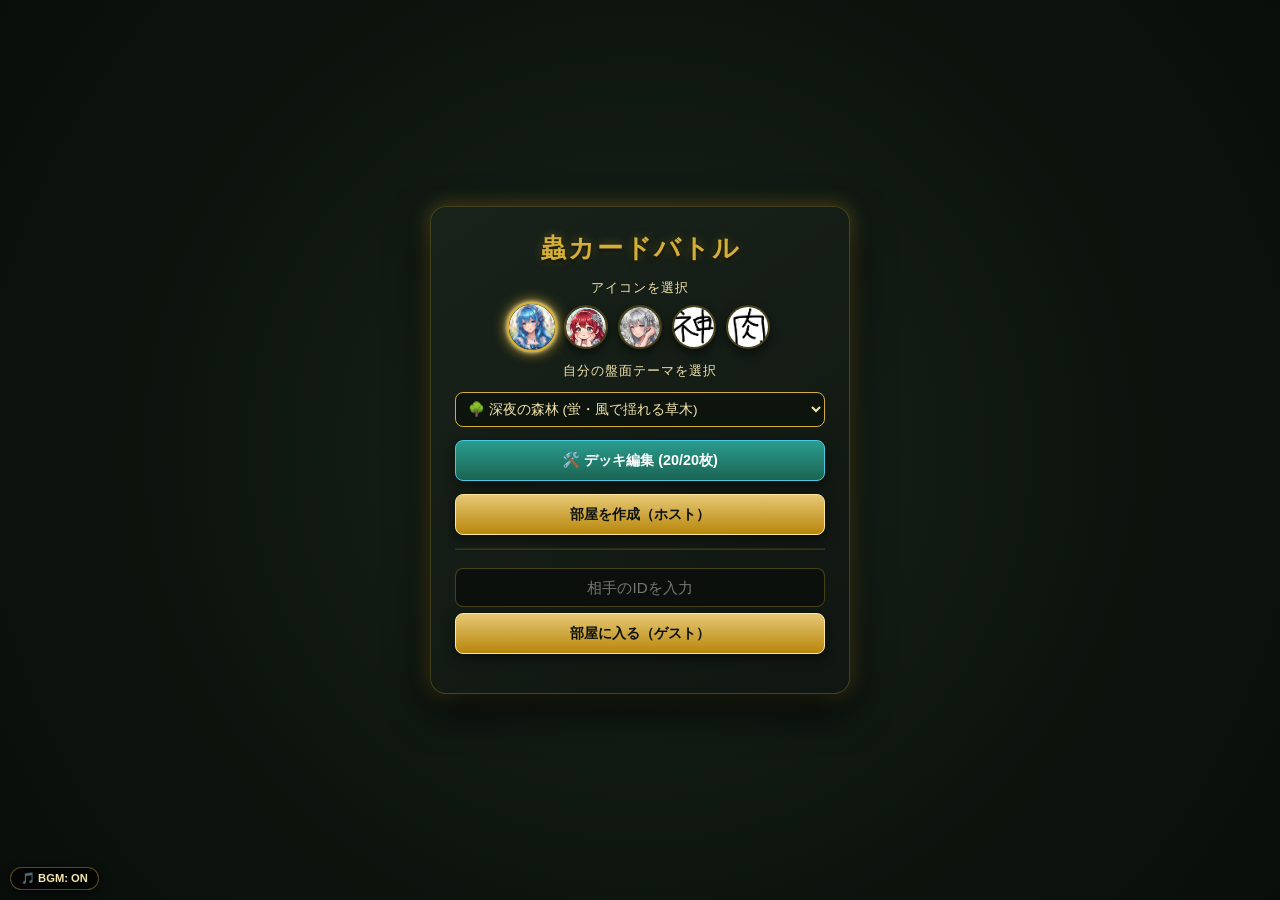
==== commit 1bc6061e: "Add files via upload" ====
--- a/index.html
+++ b/index.html
@@ -23,7 +23,7 @@
 
   <link rel="preconnect" href="https://fonts.googleapis.com">
   <link rel="preconnect" href="https://fonts.gstatic.com" crossorigin>
-  <link href="https://fonts.googleapis.com/css2?family=Cinzel:wght@600;700&display=swap" rel="stylesheet">
+  <link href="https://fonts.googleapis.com/css2?family=Cinzel:wght@600;700;900&display=swap" rel="stylesheet">
   <link rel="stylesheet" href="css/style.css">
 </head>
 <body>
@@ -38,6 +38,16 @@
     <div class="lobby-section">
       <div class="avatar-select-title">アイコンを選択</div>
       <div id="avatar-list" class="avatar-list"></div>
+    </div>
+
+    <!-- 盤面（バイオーム）テーマ選択 -->
+    <div class="lobby-section">
+      <div class="avatar-select-title">自分の盤面テーマを選択</div>
+      <select id="biome-select" class="biome-select" onchange="changeBiome(this.value)">
+        <option value="forest">🌳 深夜の森林 (蛍・風で揺れる草木)</option>
+        <option value="ocean">🌊 深海の池 (水泡・横切る魚群)</option>
+        <option value="lava">🌋 灼熱の溶岩 (火の粉・流れるマグマ)</option>
+      </select>
     </div>
 
     <!-- デッキ編集ボタン -->
@@ -62,10 +72,10 @@
 
   <!-- ゲーム画面 -->
   <div id="game-board" class="hidden">
-    <!-- 🍃 蛍＆自然な霧キャンバス -->
+    <!-- 🍃 蛍・魚群・流体マグマ等の演出描画キャンバス -->
     <canvas id="firefly-canvas"></canvas>
 
-    <!-- 🎯 スタイリッシュターゲットアロー(矢印線) SVG描画レイヤー -->
+    <!-- 🎯 スタイリッシュターゲットアロー SVG描画レイヤー -->
     <svg id="target-arrow-svg" class="target-arrow-svg">
       <defs>
         <marker id="arrowhead" viewBox="0 0 10 10" refX="6" refY="5" markerWidth="6" markerHeight="6" orient="auto-start-reverse">
@@ -80,7 +90,7 @@
       <div id="turn-banner-text" class="turn-banner-text">次はあなたの番です</div>
     </div>
 
-    <!-- 相手エリア -->
+    <!-- 相手エリア (画面上半分) -->
     <div class="area" id="opponent-area">
       <div class="player-info" id="opponent-info-box">
         <div class="player-profile">
@@ -103,14 +113,14 @@
       <div class="field-zone" id="opp-field"></div>
     </div>
 
-    <!-- 中央操作バー -->
+    <!-- 中央操作バー (境界仕切り) -->
     <div id="center-bar">
       <button id="btn-surrender" class="btn-surrender">サレンダー</button>
       <div id="log">対戦開始！</div>
       <button id="btn-end-turn">ターン終了</button>
     </div>
 
-    <!-- 自分エリア -->
+    <!-- 自分エリア (画面下半分) -->
     <div class="area" id="my-area">
       <!-- 自分フィールド -->
       <div class="field-zone" id="my-field"></div>
@@ -180,6 +190,20 @@
 
   </div>
 
+  <!-- 🪙 コインフリップモーダル -->
+  <div id="coin-modal" class="coin-modal hidden">
+    <div class="coin-box">
+      <div class="coin-inner">蟲</div>
+    </div>
+    <div id="coin-result-text" class="coin-result-text">先攻後攻を決めています...</div>
+  </div>
+
+  <!-- 🏆 フィニッシュカットイン演出オーバーレイ -->
+  <div id="finish-cutin" class="finish-cutin-overlay hidden">
+    <img id="finish-avatar-img" class="finish-avatar" src="" alt="勝者">
+    <div id="finish-text-title" class="finish-text-title">VICTORY</div>
+  </div>
+
   <!-- デッキ構築モーダル -->
   <div id="deck-builder-modal" class="deck-modal hidden">
     <div class="deck-modal-content">
--- a/css/style.css
+++ b/css/style.css
@@ -21,7 +21,7 @@
   padding: 0;
   user-select: none !important;
   -webkit-user-select: none !important;
-  -webkit-touch-callout: none !important; /* スマホ長押しメニュー禁止 */
+  -webkit-touch-callout: none !important;
   -webkit-tap-highlight-color: transparent;
   touch-action: manipulation;
 }
@@ -66,24 +66,24 @@
 -------------------------------------------------- */
 #lobby {
   background: linear-gradient(145deg, #18221a, #101611);
-  padding: 1.8rem;
+  padding: 1.5rem;
   border-radius: 16px;
   border: 1px solid var(--panel-border);
   box-shadow: 0 16px 40px rgba(0, 0, 0, 0.8), 0 0 20px var(--gold-glow);
   text-align: center;
-  width: 90%;
+  width: 92%;
   max-width: 420px;
 }
 
 #lobby h1 {
-  margin-bottom: 0.8rem;
+  margin-bottom: 0.6rem;
   color: var(--gold-primary);
   font-size: 1.6rem;
   text-shadow: 0 2px 4px rgba(0,0,0,0.8), 0 0 10px var(--gold-glow);
   letter-spacing: 2px;
 }
 
-.lobby-section { margin: 1rem 0; }
+.lobby-section { margin: 0.8rem 0; }
 
 .avatar-select-title {
   font-size: 0.82rem;
@@ -111,15 +111,28 @@
   box-shadow: 0 4px 8px rgba(0,0,0,0.5);
 }
 
-.avatar-option:hover {
-  transform: scale(1.1);
-  border-color: var(--gold-light);
-}
-
 .avatar-option.selected {
   border-color: var(--gold-primary);
   box-shadow: 0 0 12px var(--gold-primary), 0 0 4px #fff;
   transform: scale(1.15);
+}
+
+.biome-select {
+  width: 100%;
+  padding: 8px;
+  border-radius: 8px;
+  border: 1px solid var(--gold-primary);
+  background: #0d140e;
+  color: var(--gold-light);
+  font-size: 0.85rem;
+  margin-top: 4px;
+  outline: none;
+}
+
+.btn-deck-edit {
+  background: linear-gradient(180deg, #2a9d8f 0%, #1b6352 100%) !important;
+  border: 1px solid #48cae4 !important;
+  color: #fff !important;
 }
 
 input[type="text"] {
@@ -149,10 +162,7 @@
   box-shadow: 0 4px 12px rgba(0, 0, 0, 0.5);
 }
 
-button:active {
-  transform: scale(0.98);
-}
-
+button:active { transform: scale(0.98); }
 button:disabled {
   background: #3a423b;
   color: #687069;
@@ -161,11 +171,7 @@
   box-shadow: none;
 }
 
-#copy-id-container {
-  margin-top: 8px;
-  display: none;
-}
-
+#copy-id-container { margin-top: 8px; display: none; }
 .copy-btn {
   background: #0d140e;
   border: 1px solid var(--gold-primary);
@@ -178,7 +184,7 @@
 }
 
 /* --------------------------------------------------
-   ゲーム画面
+   ゲーム画面 ＆ 上下透過レイヤー
 -------------------------------------------------- */
 #game-board {
   display: flex;
@@ -188,46 +194,74 @@
   height: 100vh;
   height: 100dvh;
   max-width: 600px;
-  background: radial-gradient(ellipse at center, #162218 0%, #0c120d 80%, #050805 100%);
   position: relative;
+  background: #050805;
   border: 1px solid var(--panel-border);
   box-shadow: inset 0 0 80px rgba(0, 0, 0, 0.95);
+  overflow: hidden;
+}
+
+#firefly-canvas {
+  position: absolute;
+  inset: 0;
+  width: 100%;
+  height: 100%;
+  pointer-events: none;
+  z-index: 1;
+}
+
+.target-arrow-svg {
+  position: absolute;
+  inset: 0;
+  width: 100%;
+  height: 100%;
+  pointer-events: none;
+  z-index: 600;
+}
+
+.arrow-path {
+  stroke: #ff3344;
+  stroke-width: 3.5;
+  fill: none;
+  stroke-dasharray: 6 4;
+  filter: drop-shadow(0 0 8px #ff0000);
+  animation: arrowDashAnim 0.5s linear infinite;
+}
+
+@keyframes arrowDashAnim {
+  0% { stroke-dashoffset: 20; }
+  100% { stroke-dashoffset: 0; }
 }
 
 .area {
-  padding: 2px 6px;
+  padding: 4px 6px;
   display: flex;
   flex-direction: column;
   gap: 2px;
+  z-index: 2;
+  flex: 1;
+  justify-content: space-between;
+  background: transparent !important; /* Canvasを直接背景に透かせる */
 }
 
 .area.active-turn {
-  background: rgba(212, 175, 55, 0.03);
+  box-shadow: inset 0 0 20px rgba(212, 175, 55, 0.15);
 }
 
 .player-info {
   display: flex;
   justify-content: space-between;
   align-items: center;
-  background: rgba(0, 0, 0, 0.45);
-  border: 1px solid rgba(212, 175, 55, 0.2);
-  padding: 3px 8px;
+  background: rgba(0, 0, 0, 0.6);
+  border: 1px solid rgba(212, 175, 55, 0.3);
+  padding: 4px 8px;
   border-radius: 6px;
   font-size: 0.75rem;
-  transition: all 0.2s ease;
-}
-
-.player-profile {
-  display: flex;
-  align-items: center;
-  gap: 6px;
-}
-
-.avatar-wrapper {
-  position: relative;
-  display: flex;
-  align-items: center;
-}
+  backdrop-filter: blur(2px);
+}
+
+.player-profile { display: flex; align-items: center; gap: 6px; }
+.avatar-wrapper { position: relative; display: flex; align-items: center; }
 
 .player-avatar {
   width: 28px;
@@ -239,7 +273,6 @@
   background: #000;
 }
 
-/* ★ アイコン横のうっすら透過エモートボタン ★ */
 .emote-trigger-btn {
   width: 22px !important;
   height: 22px !important;
@@ -257,12 +290,6 @@
   justify-content: center;
 }
 
-.emote-trigger-btn:active {
-  opacity: 1;
-  transform: scale(1.1);
-}
-
-/* 💬 エモート吹き出し */
 .emote-bubble {
   position: absolute;
   left: 36px;
@@ -285,7 +312,6 @@
   100% { transform: scale(1); opacity: 1; }
 }
 
-/* 💬 アイコン近くに表示されるエモート選択ポップアップ */
 .emote-picker {
   position: absolute;
   bottom: 32px;
@@ -308,16 +334,7 @@
   text-align: left;
 }
 
-.area.active-turn .player-info {
-  border-color: var(--gold-primary);
-  box-shadow: 0 0 8px var(--gold-glow);
-}
-
-.territory-zone {
-  display: flex;
-  gap: 3px;
-}
-
+.territory-zone { display: flex; gap: 3px; }
 .territory-card {
   width: 12px;
   height: 18px;
@@ -327,9 +344,9 @@
 }
 
 .field-zone {
-  min-height: 96px;
+  min-height: 98px;
   background: rgba(0, 0, 0, 0.35);
-  border: 1px dashed rgba(212, 175, 55, 0.2);
+  border: 1px dashed rgba(212, 175, 55, 0.3);
   border-radius: 8px;
   display: flex;
   align-items: center;
@@ -337,13 +354,15 @@
   gap: 6px;
   padding: 2px 4px;
   overflow-x: auto;
+  position: relative;
+  backdrop-filter: blur(1px);
 }
 
 .food-zone-wrapper {
-  background: rgba(0, 0, 0, 0.3);
-  border: 1px solid rgba(42, 157, 143, 0.25);
+  background: rgba(0, 0, 0, 0.35);
+  border: 1px solid rgba(42, 157, 143, 0.3);
   border-radius: 6px;
-  padding: 2px 6px;
+  padding: 3px 6px;
 }
 
 .food-zone-title {
@@ -354,38 +373,46 @@
 
 .food-zone {
   display: flex;
-  gap: 4px;
+  gap: 6px;
   overflow-x: auto;
-  min-height: 42px;
-  align-items: center;
-}
-
-.food-zone .card {
-  width: 32px;
-  height: 42px;
-  border-width: 1px;
-  padding: 1px;
+  min-height: 38px;
+  align-items: center;
+  padding: 2px 0;
+}
+
+.emerald-jewel {
+  width: 20px;
+  height: 26px;
+  background: linear-gradient(135deg, #a7f3d0 0%, #10b981 45%, #047857 100%);
+  clip-path: polygon(50% 0%, 100% 25%, 100% 75%, 50% 100%, 0% 75%, 0% 25%);
+  border: 1px solid #6ee7b7;
+  box-shadow: 0 0 10px rgba(16, 185, 129, 0.85);
+  display: inline-block;
+  flex-shrink: 0;
+  transition: all 0.3s ease;
+  cursor: pointer;
+}
+
+.emerald-jewel.used {
+  background: linear-gradient(145deg, #374151, #111827) !important;
+  border-color: #4b5563 !important;
+  box-shadow: none !important;
+  opacity: 0.35;
+  filter: grayscale(100%);
+}
+
+/* 中央操作バー (上下世界の重厚な境界線) */
+#center-bar {
+  display: flex;
   justify-content: space-between;
-}
-.food-zone .card .card-img { height: 20px; margin: 0; }
-.food-zone .card .card-header { font-size: 0.48rem; }
-.food-zone .card .card-cost { width: 11px; height: 11px; font-size: 0.48rem; }
-
-.food-zone .card.food-used {
-  filter: grayscale(100%) brightness(0.4);
-  opacity: 0.4;
-  border-color: #444 !important;
-}
-
-#center-bar {
-  display: flex;
-  justify-content: space-between;
-  align-items: center;
-  padding: 3px 8px;
-  background: linear-gradient(90deg, rgba(0,0,0,0.85), rgba(20,28,22,0.95), rgba(0,0,0,0.85));
-  border-top: 1px solid var(--panel-border);
-  border-bottom: 1px solid var(--panel-border);
+  align-items: center;
+  padding: 4px 8px;
+  background: linear-gradient(90deg, rgba(0,0,0,0.92), rgba(20,28,22,0.98), rgba(0,0,0,0.92));
+  border-top: 1.5px solid var(--gold-primary);
+  border-bottom: 1.5px solid var(--gold-primary);
   gap: 6px;
+  z-index: 10;
+  box-shadow: 0 0 18px rgba(0,0,0,0.9);
 }
 
 #log {
@@ -398,12 +425,7 @@
   text-overflow: ellipsis;
 }
 
-#btn-end-turn {
-  width: auto;
-  padding: 5px 10px;
-  font-size: 0.75rem;
-}
-
+#btn-end-turn { width: auto; padding: 5px 10px; font-size: 0.75rem; }
 .btn-surrender {
   width: auto;
   padding: 5px 8px;
@@ -421,9 +443,12 @@
   padding: 2px 0 16px 0;
   min-height: 108px;
   position: relative;
-}
-
-/* カードスタイル */
+  z-index: 2;
+}
+
+/* --------------------------------------------------
+   カードデザイン
+-------------------------------------------------- */
 .card {
   width: var(--card-width);
   height: var(--card-height);
@@ -442,6 +467,50 @@
   overflow: hidden;
 }
 
+.card.targeted-lock-on {
+  border-color: #ff3344 !important;
+  box-shadow: 0 0 16px #ff0000, 0 0 4px #fff !important;
+  animation: lockOnPulse 0.8s infinite alternate ease-in-out;
+}
+
+@keyframes lockOnPulse {
+  from { transform: scale(1); }
+  to { transform: scale(1.06); }
+}
+
+.card.holographic {
+  border-color: #ffd700 !important;
+  box-shadow: 0 0 12px rgba(255, 215, 0, 0.7), 0 4px 12px rgba(0,0,0,0.8) !important;
+}
+
+.card.holographic::after {
+  content: '';
+  position: absolute;
+  top: -60%;
+  left: -60%;
+  width: 220%;
+  height: 220%;
+  background: linear-gradient(
+    115deg,
+    transparent 20%,
+    rgba(255, 255, 255, 0.3) 36%,
+    rgba(255, 0, 128, 0.4) 44%,
+    rgba(0, 255, 255, 0.4) 52%,
+    rgba(255, 230, 0, 0.4) 60%,
+    transparent 80%
+  );
+  transform: rotate(15deg);
+  animation: holoGleamAnim 3.2s infinite linear;
+  pointer-events: none;
+  mix-blend-mode: color-dodge;
+  z-index: 5;
+}
+
+@keyframes holoGleamAnim {
+  0% { transform: translate(-30%, -30%) rotate(15deg); }
+  100% { transform: translate(30%, 30%) rotate(15deg); }
+}
+
 .card.red {
   background: linear-gradient(145deg, #4a0e17, #781226);
   border-color: rgba(230, 57, 70, 0.8);
@@ -462,9 +531,7 @@
   z-index: 90 !important;
 }
 
-.card.playable {
-  animation: playable-pulse 1.8s infinite ease-in-out;
-}
+.card.playable { animation: playable-pulse 1.8s infinite ease-in-out; }
 
 @keyframes playable-pulse {
   0% { box-shadow: 0 0 4px #2a9d8f; border-color: #2a9d8f; }
@@ -472,10 +539,7 @@
   100% { box-shadow: 0 0 4px #2a9d8f; border-color: #2a9d8f; }
 }
 
-.card.exhausted {
-  opacity: 0.5;
-  filter: grayscale(70%);
-}
+.card.exhausted { opacity: 0.5; filter: grayscale(70%); }
 
 .card-header {
   display: flex;
@@ -499,7 +563,6 @@
   justify-content: center;
 }
 
-/* ⚡ スキル（特殊能力）バッジ ⚡ */
 .card-ability {
   font-size: 0.48rem;
   padding: 1px 3px;
@@ -509,11 +572,12 @@
   background: rgba(0,0,0,0.7);
   border: 1px solid #777;
 }
-.card-ability.taunt { background: #d97706; border-color: #fbbf24; }   /* 挑発: オレンジ */
-.card-ability.charge { background: #dc2626; border-color: #f87171; }  /* 速攻: 赤 */
-.card-ability.revenge { background: #7c3aed; border-color: #c084fc; } /* 道連れ: 紫 */
-.card-ability.drain { background: #059669; border-color: #34d399; }   /* 回復: 緑 */
-.card-ability.draw { background: #2563eb; border-color: #60a5fa; }    /* ドロー: 青 */
+.card-ability.taunt { background: #d97706; border-color: #fbbf24; }
+.card-ability.charge { background: #dc2626; border-color: #f87171; }
+.card-ability.revenge { background: #7c3aed; border-color: #c084fc; }
+.card-ability.drain { background: #059669; border-color: #34d399; }
+.card-ability.draw { background: #2563eb; border-color: #60a5fa; }
+.card-ability.coin { background: #b45309; border-color: #f59e0b; }
 
 .card-element { font-size: 0.58rem; }
 
@@ -558,11 +622,215 @@
 .card-atk { color: #ffe66d; text-shadow: 0 1px 2px #000; }
 .card-hp { color: #2a9d8f; text-shadow: 0 1px 2px #000; }
 
-/* 被弾＆破片アニメーション */
-.card-hit-shake {
-  animation: hitShakeAnim 0.35s ease-in-out !important;
-}
-
+/* 💥 属性別VFXエフェクト 💥 */
+.vfx-container {
+  position: fixed;
+  transform: translate(-50%, -50%);
+  pointer-events: none;
+  z-index: 9999;
+}
+
+/* 赤（火/爪痕） */
+.vfx-slash {
+  width: 90px;
+  height: 90px;
+  background: linear-gradient(135deg, transparent 40%, #ff0000 48%, #ffea00 52%, transparent 60%);
+  filter: drop-shadow(0 0 12px #ff0000);
+  animation: slashAnim 0.35s ease-out forwards;
+}
+
+@keyframes slashAnim {
+  0% { transform: scale(0.3) rotate(-35deg); opacity: 0; }
+  50% { opacity: 1; transform: scale(1.3) rotate(0deg); }
+  100% { transform: scale(1.6) rotate(15deg); opacity: 0; }
+}
+
+/* 青（水/氷結波紋） */
+.vfx-ripple {
+  width: 80px;
+  height: 80px;
+  border-radius: 50%;
+  border: 4px solid #38bdf8;
+  box-shadow: 0 0 20px #0284c7, inset 0 0 15px #38bdf8;
+  animation: rippleAnim 0.45s ease-out forwards;
+}
+
+@keyframes rippleAnim {
+  0% { transform: scale(0.2); opacity: 1; }
+  100% { transform: scale(2.2); opacity: 0; border-width: 1px; }
+}
+
+/* 緑（風/旋風） */
+.vfx-vortex {
+  width: 85px;
+  height: 85px;
+  border-radius: 50%;
+  border-top: 5px solid #34d399;
+  border-right: 5px solid #059669;
+  border-bottom: 2px solid transparent;
+  filter: drop-shadow(0 0 10px #10b981);
+  animation: vortexAnim 0.4s cubic-bezier(0.1, 0.8, 0.3, 1) forwards;
+}
+
+@keyframes vortexAnim {
+  0% { transform: scale(0.3) rotate(0deg); opacity: 0; }
+  50% { opacity: 1; }
+  100% { transform: scale(1.8) rotate(540deg); opacity: 0; }
+}
+
+/* 🪙 コインフリップ モーダル 🪙 */
+.coin-modal {
+  position: fixed;
+  inset: 0;
+  background: rgba(0, 0, 0, 0.85);
+  backdrop-filter: blur(6px);
+  display: flex;
+  flex-direction: column;
+  align-items: center;
+  justify-content: center;
+  z-index: 10000;
+}
+
+.coin-box {
+  width: 100px;
+  height: 100px;
+  perspective: 1000px;
+  margin-bottom: 1.5rem;
+}
+
+.coin-inner {
+  width: 100%;
+  height: 100%;
+  border-radius: 50%;
+  background: linear-gradient(135deg, #ffe89c, #b8860b);
+  border: 4px solid #ffd700;
+  box-shadow: 0 0 20px rgba(255, 215, 0, 0.8);
+  display: flex;
+  align-items: center;
+  justify-content: center;
+  font-size: 1.4rem;
+  font-weight: 900;
+  color: #0d120e;
+  animation: coinSpin 1.4s cubic-bezier(0.15, 0.85, 0.35, 1.2) forwards;
+}
+
+@keyframes coinSpin {
+  0% { transform: rotateY(0deg) scale(0.3); }
+  70% { transform: rotateY(1800deg) scale(1.3); }
+  100% { transform: rotateY(2160deg) scale(1); }
+}
+
+.coin-result-text {
+  font-size: 1.4rem;
+  font-weight: 900;
+  color: var(--gold-light);
+  text-shadow: 0 0 12px var(--gold-primary);
+  letter-spacing: 2px;
+}
+
+/* 🏆 フィニッシュ (決着) カットイン 🏆 */
+.finish-cutin-overlay {
+  position: fixed;
+  inset: 0;
+  background: radial-gradient(circle, rgba(0,0,0,0.6) 0%, rgba(0,0,0,0.9) 100%);
+  display: flex;
+  flex-direction: column;
+  align-items: center;
+  justify-content: center;
+  z-index: 10500;
+  animation: finishOverlayAnim 0.3s forwards;
+}
+
+@keyframes finishOverlayAnim {
+  0% { opacity: 0; }
+  100% { opacity: 1; }
+}
+
+.finish-avatar {
+  width: 110px;
+  height: 110px;
+  border-radius: 50%;
+  border: 4px solid var(--gold-primary);
+  box-shadow: 0 0 30px var(--gold-primary), 0 0 60px #ff2a2a;
+  object-fit: cover;
+  margin-bottom: 1rem;
+  animation: finishAvatarZoom 0.6s cubic-bezier(0.18, 0.89, 0.32, 1.28) forwards;
+}
+
+@keyframes finishAvatarZoom {
+  0% { transform: scale(0.1) rotate(-20deg); opacity: 0; }
+  100% { transform: scale(1) rotate(0deg); opacity: 1; }
+}
+
+.finish-text-title {
+  font-size: 3.2rem;
+  font-weight: 900;
+  font-family: 'Cinzel', Georgia, serif;
+  background: linear-gradient(180deg, #fff 0%, #ffd700 50%, #b8860b 100%);
+  -webkit-background-clip: text;
+  -webkit-text-fill-color: transparent;
+  filter: drop-shadow(0 0 15px rgba(255, 215, 0, 0.9)) drop-shadow(0 4px 10px #000);
+  animation: finishTextPulse 0.7s cubic-bezier(0.18, 0.89, 0.32, 1.28) forwards;
+  letter-spacing: 4px;
+}
+
+@keyframes finishTextPulse {
+  0% { transform: scale(0.3); opacity: 0; }
+  60% { transform: scale(1.3); opacity: 1; }
+  100% { transform: scale(1); opacity: 1; }
+}
+
+/* 💥 CRITICAL / ダメージ ポップアップ */
+.critical-popup {
+  position: fixed;
+  transform: translate(-50%, -50%);
+  color: #ffe600;
+  font-family: 'Cinzel', 'Georgia', sans-serif;
+  font-size: 1.8rem;
+  font-weight: 900;
+  text-shadow: 0 0 8px #ff0000, 0 0 18px #ffea00, 0 2px 4px #000;
+  z-index: 10001;
+  pointer-events: none;
+  animation: criticalPopupAnim 0.9s cubic-bezier(0.18, 0.89, 0.32, 1.28) forwards;
+}
+
+@keyframes criticalPopupAnim {
+  0% { opacity: 0; transform: translate(-50%, 0%) scale(0.3) rotate(-10deg); }
+  20% { opacity: 1; transform: translate(-50%, -60%) scale(1.5) rotate(0deg); }
+  70% { opacity: 1; transform: translate(-50%, -80%) scale(1.1); }
+  100% { opacity: 0; transform: translate(-50%, -130%) scale(0.8); }
+}
+
+.screen-impact-shake {
+  animation: impactShakeAnim 0.45s cubic-bezier(0.36, 0.07, 0.19, 0.97) !important;
+}
+
+@keyframes impactShakeAnim {
+  10%, 90% { transform: translate3d(-2px, 2px, 0); }
+  20%, 80% { transform: translate3d(4px, -3px, 0); }
+  30%, 50%, 70% { transform: translate3d(-6px, 5px, 0); filter: brightness(1.8) drop-shadow(0 0 15px #ffd700); }
+  40%, 60% { transform: translate3d(6px, -4px, 0); }
+}
+
+.summon-shockwave {
+  position: fixed;
+  transform: translate(-50%, -50%);
+  width: 40px;
+  height: 40px;
+  border-radius: 50%;
+  border: 4px solid var(--gold-primary);
+  box-shadow: 0 0 30px var(--gold-glow), inset 0 0 20px #ff2a2a;
+  z-index: 900;
+  pointer-events: none;
+  animation: shockwaveAnim 0.65s ease-out forwards;
+}
+
+@keyframes shockwaveAnim {
+  0% { transform: translate(-50%, -50%) scale(0.2); opacity: 1; border-width: 8px; }
+  100% { transform: translate(-50%, -50%) scale(9); opacity: 0; border-width: 1px; }
+}
+
+.card-hit-shake { animation: hitShakeAnim 0.35s ease-in-out !important; }
 @keyframes hitShakeAnim {
   0% { transform: scale(1) translate(0, 0); filter: brightness(2.5) drop-shadow(0 0 12px #ff0000); }
   20% { transform: scale(1.1) translate(-7px, 4px) rotate(-5deg); }
@@ -576,10 +844,10 @@
   position: fixed;
   transform: translate(-50%, -50%);
   color: #ff2a2a;
-  font-family: 'Cinzel', 'Georgia', sans-serif;
+  font-family: 'Cinzel', sans-serif;
   font-size: 1.6rem;
   font-weight: 900;
-  text-shadow: 0 0 6px #000, 0 0 14px #ff0000, 0 0 20px #ffea00;
+  text-shadow: 0 0 6px #000, 0 0 14px #ff0000;
   z-index: 10000;
   pointer-events: none;
   animation: damagePopupAnim 0.85s cubic-bezier(0.18, 0.89, 0.32, 1.28) forwards;
@@ -619,7 +887,6 @@
   100% { opacity: 0; filter: brightness(0.1) blur(6px); transform: scale(0.3) translateY(25px) rotate(-10deg); }
 }
 
-/* 🔍 カード拡大プレビューモーダル */
 .preview-modal {
   position: fixed;
   inset: 0;
@@ -663,7 +930,84 @@
   line-height: 1.3;
 }
 
-/* モーダル群 */
+.deck-modal {
+  position: fixed;
+  inset: 0;
+  background: rgba(0, 0, 0, 0.88);
+  backdrop-filter: blur(6px);
+  display: flex;
+  align-items: center;
+  justify-content: center;
+  z-index: 950;
+}
+
+.deck-modal-content {
+  background: linear-gradient(145deg, #18241b, #0c120d);
+  border: 2px solid var(--gold-primary);
+  border-radius: 16px;
+  padding: 1rem;
+  width: 95%;
+  max-width: 480px;
+  height: 90vh;
+  height: 90dvh;
+  display: flex;
+  flex-direction: column;
+  box-shadow: 0 10px 40px rgba(0,0,0,0.9);
+}
+
+.deck-header {
+  display: flex;
+  justify-content: space-between;
+  align-items: center;
+  border-bottom: 1px solid var(--panel-border);
+  padding-bottom: 6px;
+  margin-bottom: 8px;
+}
+
+.deck-header h2 { font-size: 1.1rem; color: var(--gold-primary); }
+.deck-counter { font-size: 0.85rem; font-weight: bold; color: var(--gold-light); }
+
+.deck-section-title {
+  font-size: 0.72rem;
+  color: var(--accent-green);
+  font-weight: bold;
+  margin: 4px 0 2px 0;
+}
+
+.deck-grid {
+  display: flex;
+  gap: 6px;
+  overflow-x: auto;
+  min-height: 102px;
+  padding: 4px;
+  background: rgba(0, 0, 0, 0.4);
+  border-radius: 8px;
+  border: 1px solid rgba(212, 175, 55, 0.2);
+  align-items: center;
+}
+
+.pool-grid {
+  flex: 1;
+  display: grid;
+  grid-template-columns: repeat(auto-fill, minmax(62px, 1fr));
+  gap: 6px;
+  overflow-y: auto;
+  overflow-x: hidden;
+  min-height: 180px;
+  align-content: start;
+}
+
+.deck-grid .card {
+  transform: scale(0.9) !important;
+  margin: -4px -3px;
+}
+
+.deck-footer-buttons {
+  display: flex;
+  gap: 10px;
+  margin-top: 8px;
+}
+
 #action-modal, #result-modal {
   position: fixed;
   inset: 0;
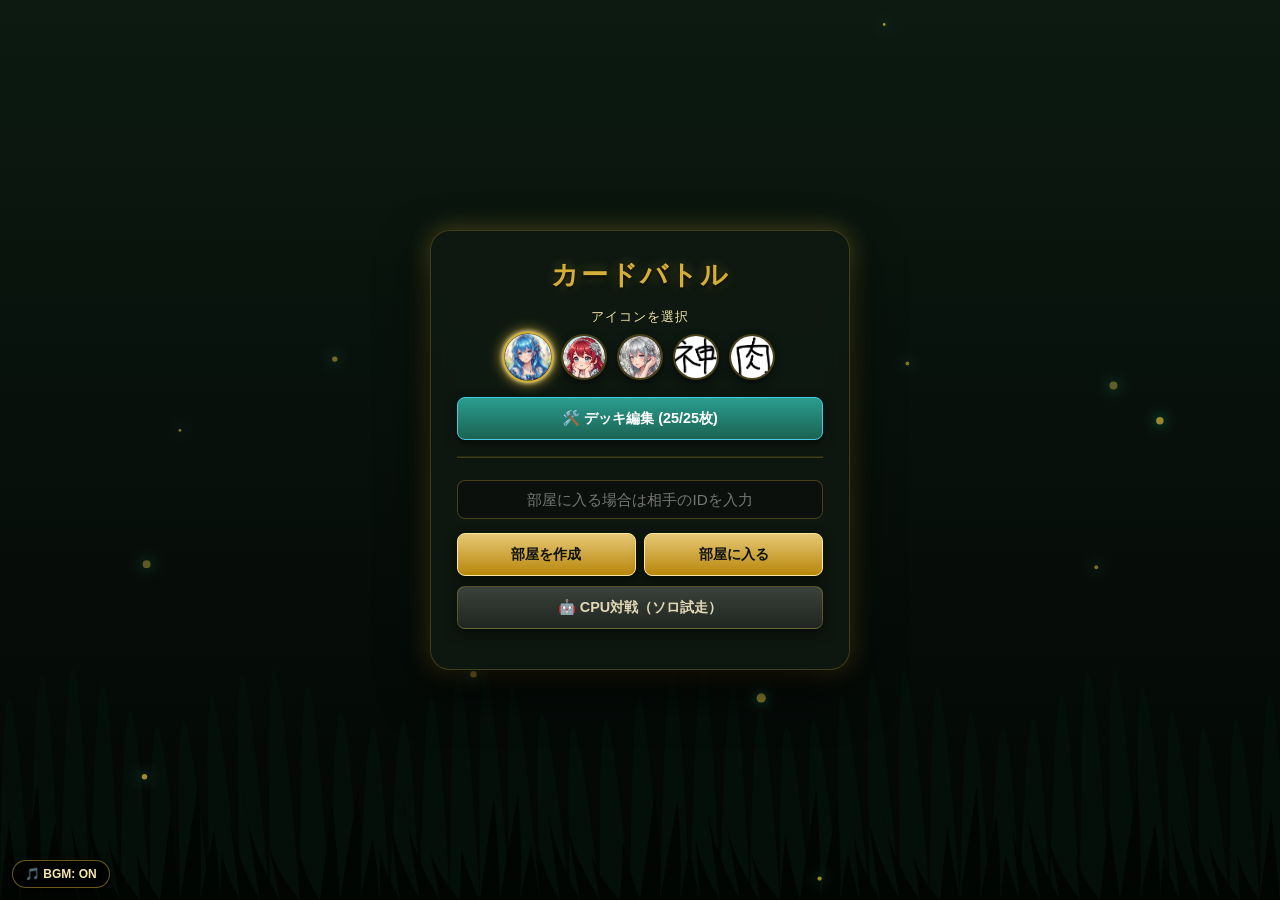
==== commit 2188650d: "Add files via upload" ====
--- a/index.html
+++ b/index.html
@@ -25,57 +25,64 @@
   <link rel="preconnect" href="https://fonts.gstatic.com" crossorigin>
   <link href="https://fonts.googleapis.com/css2?family=Cinzel:wght@600;700;900&display=swap" rel="stylesheet">
   <link rel="stylesheet" href="css/style.css">
+  <link rel="stylesheet" href="css/main.css">
+<link rel="stylesheet" href="css/lobby.css">
+<link rel="stylesheet" href="css/game.css">
 </head>
 <body>
 
+  <!-- 🍃 背景全画面キャンバス (揺れる森林シルエット＆蛍) -->
+  <canvas id="firefly-canvas"></canvas>
+
   <!-- 🎵 BGM ON/OFF ボタン -->
   <button id="btn-bgm-toggle" class="bgm-toggle-btn" onclick="toggleBGM()">🎵 BGM: ON</button>
 
   <!-- ロビー画面 -->
+ <!-- ロビー画面 -->
   <div id="lobby">
-    <h1>蟲カードバトル</h1>
-
+    <h1>カードバトル</h1>
+
+    <!-- 👤 アバターアイコン選択 -->
     <div class="lobby-section">
       <div class="avatar-select-title">アイコンを選択</div>
       <div id="avatar-list" class="avatar-list"></div>
     </div>
 
-    <!-- 盤面（バイオーム）テーマ選択 -->
+    <!-- 🛠️ デッキ編集ボタン -->
     <div class="lobby-section">
-      <div class="avatar-select-title">自分の盤面テーマを選択</div>
-      <select id="biome-select" class="biome-select" onchange="changeBiome(this.value)">
-        <option value="forest">🌳 深夜の森林 (蛍・風で揺れる草木)</option>
-        <option value="ocean">🌊 深海の池 (水泡・横切る魚群)</option>
-        <option value="lava">🌋 灼熱の溶岩 (火の粉・流れるマグマ)</option>
-      </select>
-    </div>
-
-    <!-- デッキ編集ボタン -->
+      <button class="btn-deck-edit" onclick="openDeckBuilder()">🛠️ デッキ編集 (<span id="lobby-deck-count">25</span>/25枚)</button>
+    </div>
+
+    <hr style="border-color: rgba(212, 175, 55, 0.25); margin: 16px 0;">
+
+    <!-- ⚔️ 対戦セクション (同じ下部にボタンを集約) -->
     <div class="lobby-section">
-      <button class="btn-deck-edit" onclick="openDeckBuilder()">🛠️ デッキ編集 (<span id="lobby-deck-count">20</span>/20枚)</button>
-    </div>
-
-    <div class="lobby-section">
-      <button id="btn-create" onclick="createRoom()">部屋を作成（ホスト）</button>
-      <div id="copy-id-container">
-        <div style="font-size: 0.8rem; margin-bottom:4px; color:#aaa;">下のIDをタップしてコピー:</div>
+      <!-- ゲスト用 部屋ID入力欄 -->
+      <input type="text" id="join-id" placeholder="部屋に入る場合は相手のIDを入力">
+
+      <!-- 「部屋を作成」と「部屋に入る」を横並びで配置 -->
+      <div style="display: flex; gap: 8px; margin-top: 8px;">
+        <button id="btn-create" onclick="createRoom()" style="flex: 1; padding: 11px 4px;">部屋を作成</button>
+        <button id="btn-join" onclick="joinRoom()" style="flex: 1; padding: 11px 4px;">部屋に入る</button>
+      </div>
+
+      <!-- 🤖 CPU対戦（デッキ試走）ボタン -->
+      <button id="btn-cpu" class="btn-secondary" style="margin-top: 10px;" onclick="startCPUMode()">🤖 CPU対戦（ソロ試走）</button>
+
+      <!-- 部屋を作成した場合のIDコピー用表示 -->
+      <div id="copy-id-container" style="margin-top: 10px;">
+        <div style="font-size: 0.8rem; margin-bottom:4px; color:#aaa;">下のIDをタップして相手に共有:</div>
         <div id="host-id-btn" class="copy-btn">ID生成中...</div>
       </div>
     </div>
-    <hr style="border-color: rgba(212, 175, 55, 0.2);">
-    <div class="lobby-section">
-      <input type="text" id="join-id" placeholder="相手のIDを入力">
-      <button id="btn-join" onclick="joinRoom()">部屋に入る（ゲスト）</button>
-    </div>
-    <div id="status-msg" style="margin-top:15px; font-size:0.85rem; color:#aaa;"></div>
-  </div>
-
-  <!-- ゲーム画面 -->
+
+    <div id="status-msg" style="margin-top:12px; font-size:0.85rem; color:#aaa;"></div>
+  </div>
+
+  <!-- 対戦画面 -->
   <div id="game-board" class="hidden">
-    <!-- 🍃 蛍・魚群・流体マグマ等の演出描画キャンバス -->
-    <canvas id="firefly-canvas"></canvas>
-
-    <!-- 🎯 スタイリッシュターゲットアロー SVG描画レイヤー -->
+
+    <!-- 🎯 ターゲットアロー SVG描画レイヤー -->
     <svg id="target-arrow-svg" class="target-arrow-svg">
       <defs>
         <marker id="arrowhead" viewBox="0 0 10 10" refX="6" refY="5" markerWidth="6" markerHeight="6" orient="auto-start-reverse">
@@ -90,7 +97,7 @@
       <div id="turn-banner-text" class="turn-banner-text">次はあなたの番です</div>
     </div>
 
-    <!-- 相手エリア (画面上半分) -->
+    <!-- 相手エリア -->
     <div class="area" id="opponent-area">
       <div class="player-info" id="opponent-info-box">
         <div class="player-profile">
@@ -104,27 +111,23 @@
         </div>
         <div class="territory-zone" id="opp-territory"></div>
       </div>
-      <!-- 相手エサ場 -->
       <div class="food-zone-wrapper">
         <div class="food-zone-title">相手のエサ場 (<span id="opp-food-count">0</span>)</div>
         <div class="food-zone" id="opp-food"></div>
       </div>
-      <!-- 相手フィールド -->
       <div class="field-zone" id="opp-field"></div>
     </div>
 
-    <!-- 中央操作バー (境界仕切り) -->
+    <!-- 中央操作バー -->
     <div id="center-bar">
       <button id="btn-surrender" class="btn-surrender">サレンダー</button>
       <div id="log">対戦開始！</div>
       <button id="btn-end-turn">ターン終了</button>
     </div>
 
-    <!-- 自分エリア (画面下半分) -->
+    <!-- 自分エリア -->
     <div class="area" id="my-area">
-      <!-- 自分フィールド -->
       <div class="field-zone" id="my-field"></div>
-      <!-- 自分エサ場 -->
       <div class="food-zone-wrapper">
         <div class="food-zone-title">自分のエサ場 (コスト:<span id="my-mana">0</span>/<span id="my-food-count">0</span>)</div>
         <div class="food-zone" id="my-food"></div>
@@ -136,12 +139,11 @@
             <button class="emote-trigger-btn" onclick="toggleEmotePicker(event)">💬</button>
             <div id="my-emote-bubble" class="emote-bubble hidden"></div>
 
-            <!-- エモート選択ポップアップ -->
             <div id="emote-picker" class="emote-picker hidden" onclick="event.stopPropagation()">
-              <button onclick="sendEmote('よろしく！')">👋 よろしく！</button>
-              <button onclick="sendEmote('すごい！')">👏 すごい！</button>
+              <button onclick="sendEmote('よろしく！')">👋 よろしくね！</button>
+              <button onclick="sendEmote('すごい！')">👏 まじかよ</button>
               <button onclick="sendEmote('ぐぬぬ…')">😣 ぐぬぬ…</button>
-              <button onclick="sendEmote('参りました！')">🙇 参りました！</button>
+              <button onclick="sendEmote('参りました！')">🙇 GG!!</button>
             </div>
           </div>
           <div>
@@ -150,11 +152,10 @@
         </div>
         <div class="territory-zone" id="my-territory"></div>
       </div>
-      <!-- 自分手札 -->
       <div class="hand-zone" id="my-hand"></div>
     </div>
 
-    <!-- アクション選択ポップアップ -->
+    <!-- アクション選択モーダル -->
     <div id="action-modal" class="hidden">
       <div class="action-modal-content">
         <div class="action-modal-title" id="action-modal-card-name">カード選択</div>
@@ -179,7 +180,7 @@
       </div>
     </div>
 
-    <!-- 🔍 カード拡大プレビューモーダル -->
+    <!-- 🔍 カード拡大モーダル -->
     <div id="card-preview-modal" class="preview-modal hidden" onclick="closeCardPreview()">
       <div class="preview-modal-content" onclick="event.stopPropagation()">
         <div id="preview-card-container"></div>
@@ -190,27 +191,38 @@
 
   </div>
 
-  <!-- 🪙 コインフリップモーダル -->
+  <!-- 🪙 3Dコインフリップモーダル -->
   <div id="coin-modal" class="coin-modal hidden">
-    <div class="coin-box">
-      <div class="coin-inner">蟲</div>
-    </div>
-    <div id="coin-result-text" class="coin-result-text">先攻後攻を決めています...</div>
-  </div>
-
-  <!-- 🏆 フィニッシュカットイン演出オーバーレイ -->
+    <div class="coin-container">
+      <div id="coin-element" class="coin-3d">
+        <div class="coin-face coin-front">先攻</div>
+        <div class="coin-face coin-back">後攻</div>
+      </div>
+    </div>
+    <div id="coin-result-text" class="coin-result-text">先攻、後攻を決めています...</div>
+  </div>
+
+  <!-- 🏆 フィニッシュカットイン -->
   <div id="finish-cutin" class="finish-cutin-overlay hidden">
     <img id="finish-avatar-img" class="finish-avatar" src="" alt="勝者">
     <div id="finish-text-title" class="finish-text-title">VICTORY</div>
   </div>
 
-  <!-- デッキ構築モーダル -->
+  <!-- 🛠️ デッキ構築モーダル -->
   <div id="deck-builder-modal" class="deck-modal hidden">
     <div class="deck-modal-content">
       <div class="deck-header">
         <h2>🛠️ デッキ編成</h2>
-        <div class="deck-counter">枚数: <span id="deck-count-num">0</span> / 20枚</div>
-      </div>
+        <div class="deck-counter">枚数: <span id="deck-count-num">0</span> / 25枚</div>
+      </div>
+
+      <!-- 🌋 盤面テーマ選択 -->
+      <div class="deck-section-title">▼ 自分の盤面テーマを選択</div>
+      <select id="biome-select" class="biome-select" onchange="changeBiome(this.value)">
+        <option value="forest">🌳 深夜の森林</option>
+        <option value="ocean">🌊 深海の池</option>
+        <option value="lava">🌋 灼熱の溶岩</option>
+      </select>
 
       <div class="deck-section-title">▼ 構成中のデッキ (タップで外す)</div>
       <div id="current-deck-grid" class="deck-grid"></div>
@@ -225,6 +237,10 @@
     </div>
   </div>
 
-  <script src="js/script.js"></script>
+  <script src="js/api.js"></script>
+  <script src="js/ui.js"></script>
+  <script src="js/main.js"></script>
+
+  <script src="js/network.js"></script>
 </body>
 </html>
--- a/css/style.css
+++ b/css/style.css
@@ -44,20 +44,32 @@
   position: relative;
 }
 
+/* 🌳 背景全画面キャンバス */
+#firefly-canvas {
+  position: fixed;
+  inset: 0;
+  width: 100vw;
+  height: 100vh;
+  height: 100dvh;
+  pointer-events: none;
+  z-index: 0;
+}
+
 /* 🎵 BGMトグルボタン */
 .bgm-toggle-btn {
   position: fixed;
-  bottom: 10px;
-  left: 10px;
+  bottom: 12px;
+  left: 12px;
   z-index: 999;
   width: auto;
-  padding: 4px 10px;
-  font-size: 0.7rem;
-  background: rgba(0, 0, 0, 0.65);
-  border: 1px solid rgba(212, 175, 55, 0.4);
+  padding: 6px 12px;
+  font-size: 0.75rem;
+  background: rgba(0, 0, 0, 0.75);
+  border: 1px solid rgba(212, 175, 55, 0.5);
   color: var(--gold-light);
-  border-radius: 12px;
-  box-shadow: 0 2px 8px rgba(0,0,0,0.6);
+  border-radius: 14px;
+  box-shadow: 0 4px 12px rgba(0,0,0,0.8);
+  backdrop-filter: blur(4px);
   pointer-events: auto;
 }
 
@@ -65,25 +77,29 @@
    ロビー画面
 -------------------------------------------------- */
 #lobby {
-  background: linear-gradient(145deg, #18221a, #101611);
-  padding: 1.5rem;
-  border-radius: 16px;
-  border: 1px solid var(--panel-border);
-  box-shadow: 0 16px 40px rgba(0, 0, 0, 0.8), 0 0 20px var(--gold-glow);
+  position: relative;
+  z-index: 10;
+  background: rgba(16, 26, 18, 0.78);
+  backdrop-filter: blur(10px);
+  -webkit-backdrop-filter: blur(10px);
+  padding: 1.6rem;
+  border-radius: 20px;
+  border: 1.5px solid var(--panel-border);
+  box-shadow: 0 20px 50px rgba(0, 0, 0, 0.85), 0 0 25px var(--gold-glow);
   text-align: center;
   width: 92%;
   max-width: 420px;
 }
 
 #lobby h1 {
-  margin-bottom: 0.6rem;
+  margin-bottom: 0.8rem;
   color: var(--gold-primary);
-  font-size: 1.6rem;
-  text-shadow: 0 2px 4px rgba(0,0,0,0.8), 0 0 10px var(--gold-glow);
+  font-size: 1.7rem;
+  text-shadow: 0 2px 4px rgba(0,0,0,0.9), 0 0 12px var(--gold-glow);
   letter-spacing: 2px;
 }
 
-.lobby-section { margin: 0.8rem 0; }
+.lobby-section { margin: 0.9rem 0; }
 
 .avatar-select-title {
   font-size: 0.82rem;
@@ -97,11 +113,12 @@
   justify-content: center;
   gap: 10px;
   margin-bottom: 6px;
+  min-height: 48px;
 }
 
 .avatar-option {
-  width: 44px;
-  height: 44px;
+  width: 46px;
+  height: 46px;
   border-radius: 50%;
   border: 2px solid rgba(212, 175, 55, 0.3);
   cursor: pointer;
@@ -109,12 +126,13 @@
   background: #0b100c;
   object-fit: cover;
   box-shadow: 0 4px 8px rgba(0,0,0,0.5);
+  flex-shrink: 0;
 }
 
 .avatar-option.selected {
   border-color: var(--gold-primary);
   box-shadow: 0 0 12px var(--gold-primary), 0 0 4px #fff;
-  transform: scale(1.15);
+  transform: scale(1.12);
 }
 
 .biome-select {
@@ -152,7 +170,7 @@
   background: linear-gradient(180deg, #e6c875 0%, #b8860b 100%);
   color: #0d120e;
   border: 1px solid #ffe89c;
-  padding: 10px 16px;
+  padding: 11px 16px;
   font-weight: bold;
   border-radius: 8px;
   cursor: pointer;
@@ -184,7 +202,7 @@
 }
 
 /* --------------------------------------------------
-   ゲーム画面 ＆ 上下透過レイヤー
+   ゲーム画面
 -------------------------------------------------- */
 #game-board {
   display: flex;
@@ -195,19 +213,11 @@
   height: 100dvh;
   max-width: 600px;
   position: relative;
-  background: #050805;
+  z-index: 5;
+  background: transparent;
   border: 1px solid var(--panel-border);
-  box-shadow: inset 0 0 80px rgba(0, 0, 0, 0.95);
+  box-shadow: inset 0 0 80px rgba(0, 0, 0, 0.85);
   overflow: hidden;
-}
-
-#firefly-canvas {
-  position: absolute;
-  inset: 0;
-  width: 100%;
-  height: 100%;
-  pointer-events: none;
-  z-index: 1;
 }
 
 .target-arrow-svg {
@@ -241,7 +251,7 @@
   z-index: 2;
   flex: 1;
   justify-content: space-between;
-  background: transparent !important; /* Canvasを直接背景に透かせる */
+  background: transparent !important;
 }
 
 .area.active-turn {
@@ -252,12 +262,13 @@
   display: flex;
   justify-content: space-between;
   align-items: center;
-  background: rgba(0, 0, 0, 0.6);
+  background: rgba(0, 0, 0, 0.65);
   border: 1px solid rgba(212, 175, 55, 0.3);
   padding: 4px 8px;
   border-radius: 6px;
   font-size: 0.75rem;
-  backdrop-filter: blur(2px);
+  backdrop-filter: blur(3px);
+  -webkit-backdrop-filter: blur(3px);
 }
 
 .player-profile { display: flex; align-items: center; gap: 6px; }
@@ -355,7 +366,8 @@
   padding: 2px 4px;
   overflow-x: auto;
   position: relative;
-  backdrop-filter: blur(1px);
+  backdrop-filter: blur(2px);
+  -webkit-backdrop-filter: blur(2px);
 }
 
 .food-zone-wrapper {
@@ -401,7 +413,6 @@
   filter: grayscale(100%);
 }
 
-/* 中央操作バー (上下世界の重厚な境界線) */
 #center-bar {
   display: flex;
   justify-content: space-between;
@@ -464,7 +475,7 @@
   border: 1.5px solid #555;
   background: #222;
   transition: transform 0.25s ease, box-shadow 0.25s ease, border-color 0.25s ease;
-  overflow: hidden;
+  overflow: visible !important; /* オーブを縁にくっつけるため可視化 */
 }
 
 .card.targeted-lock-on {
@@ -478,6 +489,7 @@
   to { transform: scale(1.06); }
 }
 
+/* 🛠️ ホログラフィック演出修正 (枠外へのはみ出し防止) */
 .card.holographic {
   border-color: #ffd700 !important;
   box-shadow: 0 0 12px rgba(255, 215, 0, 0.7), 0 4px 12px rgba(0,0,0,0.8) !important;
@@ -486,29 +498,29 @@
 .card.holographic::after {
   content: '';
   position: absolute;
-  top: -60%;
-  left: -60%;
-  width: 220%;
-  height: 220%;
+  inset: 0;
+  border-radius: 5px;
+  clip-path: inset(0 round 5px); /* カード枠内だけに虹色の光を閉じ込める */
   background: linear-gradient(
-    115deg,
-    transparent 20%,
-    rgba(255, 255, 255, 0.3) 36%,
-    rgba(255, 0, 128, 0.4) 44%,
-    rgba(0, 255, 255, 0.4) 52%,
-    rgba(255, 230, 0, 0.4) 60%,
-    transparent 80%
+    135deg,
+    transparent 10%,
+    rgba(255, 255, 255, 0.35) 30%,
+    rgba(255, 0, 128, 0.35) 45%,
+    rgba(0, 255, 255, 0.35) 60%,
+    rgba(255, 230, 0, 0.35) 75%,
+    transparent 90%
   );
-  transform: rotate(15deg);
+  background-size: 250% 250%;
   animation: holoGleamAnim 3.2s infinite linear;
   pointer-events: none;
   mix-blend-mode: color-dodge;
-  z-index: 5;
+  z-index: 2;
 }
 
 @keyframes holoGleamAnim {
-  0% { transform: translate(-30%, -30%) rotate(15deg); }
-  100% { transform: translate(30%, 30%) rotate(15deg); }
+  0% { background-position: 0% 0%; }
+  50% { background-position: 100% 100%; }
+  100% { background-position: 0% 0%; }
 }
 
 .card.red {
@@ -547,7 +559,7 @@
   align-items: center;
   font-weight: bold;
   font-size: 0.62rem;
-  z-index: 1;
+  z-index: 3;
   line-height: 1;
 }
 
@@ -579,7 +591,7 @@
 .card-ability.draw { background: #2563eb; border-color: #60a5fa; }
 .card-ability.coin { background: #b45309; border-color: #f59e0b; }
 
-.card-element { font-size: 0.58rem; }
+.card-element { font-size: 0.58rem; z-index: 3; }
 
 .card-img {
   width: 100%;
@@ -589,6 +601,7 @@
   margin: 1px 0;
   border: 1px solid rgba(255,255,255,0.1);
   pointer-events: none;
+  z-index: 1;
 }
 
 .card-name {
@@ -602,88 +615,143 @@
   overflow: hidden;
   text-overflow: ellipsis;
   margin: 1px 0;
-}
-
-.card-stats {
-  display: flex;
-  justify-content: space-between;
-  align-items: center;
-  width: 100%;
-  font-size: 0.56rem;
-  font-weight: 800;
-  background: rgba(0, 0, 0, 0.85);
-  padding: 1px 3px;
-  border-radius: 3px;
-  white-space: nowrap;
-  letter-spacing: -0.3px;
+  z-index: 3;
+}
+
+/* --- 丸形発光オーブの共通スタイル --- */
+.card-orb {
+  position: absolute;
+  width: 22px;
+  height: 22px;
+  border-radius: 50%;
+  display: flex;
+  align-items: center;
+  justify-content: center;
+  z-index: 10;
   box-sizing: border-box;
-}
-
-.card-atk { color: #ffe66d; text-shadow: 0 1px 2px #000; }
-.card-hp { color: #2a9d8f; text-shadow: 0 1px 2px #000; }
-
-/* 💥 属性別VFXエフェクト 💥 */
+  user-select: none;
+  pointer-events: none;
+  transition: all 0.3s ease;
+}
+
+.orb-val {
+  font-size: 0.7rem;
+  font-weight: 900;
+  color: #ffffff;
+  text-shadow: 0 1px 2px #000, 0 0 4px rgba(0,0,0,0.8);
+  line-height: 1;
+}
+
+/* --- 左下縁: 攻撃力 (赤色発光オーブ) --- */
+.orb-atk {
+  bottom: -4px;
+  left: -4px;
+  background: radial-gradient(circle at 35% 35%, #ff6b6b 0%, #dc2626 60%, #991b1b 100%);
+  border: 1.5px solid #fca5a5;
+  box-shadow: 
+    0 0 6px rgba(239, 68, 68, 0.8),
+    0 0 12px rgba(239, 68, 68, 0.4),
+    inset 0 1px 2px rgba(255, 255, 255, 0.6);
+  animation: orbGlowRed 2.5s infinite ease-in-out;
+}
+
+@keyframes orbGlowRed {
+  0%, 100% { box-shadow: 0 0 6px rgba(239, 68, 68, 0.8), 0 0 12px rgba(239, 68, 68, 0.4), inset 0 1px 2px rgba(255, 255, 255, 0.6); }
+  50% { box-shadow: 0 0 10px rgba(248, 113, 113, 0.95), 0 0 18px rgba(239, 68, 68, 0.6), inset 0 1px 3px rgba(255, 255, 255, 0.8); }
+}
+
+/* --- 右下縁: HP (緑色発光オーブ) --- */
+.orb-hp {
+  bottom: -4px;
+  right: -4px;
+  background: radial-gradient(circle at 35% 35%, #34d399 0%, #059669 60%, #047857 100%);
+  border: 1.5px solid #6ee7b7;
+  box-shadow: 
+    0 0 6px rgba(16, 185, 129, 0.8),
+    0 0 12px rgba(16, 185, 129, 0.4),
+    inset 0 1px 2px rgba(255, 255, 255, 0.6);
+  animation: orbGlowGreen 2.5s infinite ease-in-out;
+}
+
+@keyframes orbGlowGreen {
+  0%, 100% { box-shadow: 0 0 6px rgba(16, 185, 129, 0.8), 0 0 12px rgba(16, 185, 129, 0.4), inset 0 1px 2px rgba(255, 255, 255, 0.6); }
+  50% { box-shadow: 0 0 10px rgba(52, 211, 153, 0.95), 0 0 18px rgba(16, 185, 129, 0.6), inset 0 1px 3px rgba(255, 255, 255, 0.8); }
+}
+
+/* ダメージ時の緑オーブ表現 */
+.orb-hp.damaged {
+  background: radial-gradient(circle at 35% 35%, #f59e0b 0%, #d97706 60%, #b45309 100%);
+  border-color: #fde68a;
+  box-shadow: 0 0 6px rgba(245, 158, 11, 0.8), 0 0 12px rgba(245, 158, 11, 0.4);
+}
+
+/* 💥 属性別VFXエフェクト */
 .vfx-container {
   position: fixed;
+  pointer-events: none;
+  z-index: 100000;
   transform: translate(-50%, -50%);
-  pointer-events: none;
-  z-index: 9999;
-}
-
-/* 赤（火/爪痕） */
+  -webkit-transform: translate(-50%, -50%);
+  will-change: transform, opacity;
+}
+
 .vfx-slash {
+  width: 100px;
+  height: 100px;
+  background: linear-gradient(135deg, transparent 40%, #ff0000 46%, #ffea00 54%, transparent 60%);
+  filter: drop-shadow(0 0 15px #ff0000);
+  -webkit-filter: drop-shadow(0 0 15px #ff0000);
+  animation: slashAnim 0.38s ease-out forwards;
+  -webkit-animation: slashAnim 0.38s ease-out forwards;
+}
+
+@keyframes slashAnim {
+  0% { transform: translate(-50%, -50%) scale(0.3) rotate(-35deg); opacity: 0; }
+  50% { opacity: 1; transform: translate(-50%, -50%) scale(1.3) rotate(0deg); }
+  100% { transform: translate(-50%, -50%) scale(1.7) rotate(20deg); opacity: 0; }
+}
+
+.vfx-ripple {
   width: 90px;
   height: 90px;
-  background: linear-gradient(135deg, transparent 40%, #ff0000 48%, #ffea00 52%, transparent 60%);
-  filter: drop-shadow(0 0 12px #ff0000);
-  animation: slashAnim 0.35s ease-out forwards;
-}
-
-@keyframes slashAnim {
-  0% { transform: scale(0.3) rotate(-35deg); opacity: 0; }
-  50% { opacity: 1; transform: scale(1.3) rotate(0deg); }
-  100% { transform: scale(1.6) rotate(15deg); opacity: 0; }
-}
-
-/* 青（水/氷結波紋） */
-.vfx-ripple {
-  width: 80px;
-  height: 80px;
   border-radius: 50%;
   border: 4px solid #38bdf8;
-  box-shadow: 0 0 20px #0284c7, inset 0 0 15px #38bdf8;
-  animation: rippleAnim 0.45s ease-out forwards;
+  box-shadow: 0 0 25px #0284c7, inset 0 0 15px #38bdf8;
+  animation: rippleAnim 0.48s ease-out forwards;
+  -webkit-animation: rippleAnim 0.48s ease-out forwards;
 }
 
 @keyframes rippleAnim {
-  0% { transform: scale(0.2); opacity: 1; }
-  100% { transform: scale(2.2); opacity: 0; border-width: 1px; }
-}
-
-/* 緑（風/旋風） */
+  0% { transform: translate(-50%, -50%) scale(0.2); opacity: 1; }
+  100% { transform: translate(-50%, -50%) scale(2.3); opacity: 0; border-width: 1px; }
+}
+
 .vfx-vortex {
-  width: 85px;
-  height: 85px;
+  width: 95px;
+  height: 95px;
   border-radius: 50%;
-  border-top: 5px solid #34d399;
-  border-right: 5px solid #059669;
+  border-top: 6px solid #34d399;
+  border-right: 6px solid #059669;
   border-bottom: 2px solid transparent;
-  filter: drop-shadow(0 0 10px #10b981);
-  animation: vortexAnim 0.4s cubic-bezier(0.1, 0.8, 0.3, 1) forwards;
+  filter: drop-shadow(0 0 12px #10b981);
+  -webkit-filter: drop-shadow(0 0 12px #10b981);
+  animation: vortexAnim 0.42s cubic-bezier(0.1, 0.8, 0.3, 1) forwards;
+  -webkit-animation: vortexAnim 0.42s cubic-bezier(0.1, 0.8, 0.3, 1) forwards;
 }
 
 @keyframes vortexAnim {
-  0% { transform: scale(0.3) rotate(0deg); opacity: 0; }
+  0% { transform: translate(-50%, -50%) scale(0.3) rotate(0deg); opacity: 0; }
   50% { opacity: 1; }
-  100% { transform: scale(1.8) rotate(540deg); opacity: 0; }
-}
-
-/* 🪙 コインフリップ モーダル 🪙 */
+  100% { transform: translate(-50%, -50%) scale(1.9) rotate(540deg); opacity: 0; }
+}
+
+/* 🪙 3D コインフリップ モーダル */
 .coin-modal {
   position: fixed;
   inset: 0;
-  background: rgba(0, 0, 0, 0.85);
-  backdrop-filter: blur(6px);
+  background: rgba(0, 0, 0, 0.88);
+  backdrop-filter: blur(8px);
+  -webkit-backdrop-filter: blur(8px);
   display: flex;
   flex-direction: column;
   align-items: center;
@@ -691,48 +759,69 @@
   z-index: 10000;
 }
 
-.coin-box {
-  width: 100px;
-  height: 100px;
+.coin-container {
+  width: 120px;
+  height: 120px;
   perspective: 1000px;
-  margin-bottom: 1.5rem;
-}
-
-.coin-inner {
+  -webkit-perspective: 1000px;
+  margin-bottom: 2rem;
+}
+
+.coin-3d {
   width: 100%;
   height: 100%;
+  position: relative;
+  transform-style: preserve-3d;
+  -webkit-transform-style: preserve-3d;
+  transition: transform 1.5s cubic-bezier(0.15, 0.85, 0.35, 1.2);
+}
+
+.coin-face {
+  position: absolute;
+  inset: 0;
   border-radius: 50%;
+  backface-visibility: hidden;
+  -webkit-backface-visibility: hidden;
+  display: flex;
+  align-items: center;
+  justify-content: center;
+  font-size: 1.6rem;
+  font-weight: 900;
+  letter-spacing: 2px;
+  border: 4px solid #ffd700;
+  box-shadow: 0 0 25px rgba(255, 215, 0, 0.8), inset 0 0 15px rgba(255, 255, 255, 0.5);
+}
+
+.coin-front {
   background: linear-gradient(135deg, #ffe89c, #b8860b);
-  border: 4px solid #ffd700;
-  box-shadow: 0 0 20px rgba(255, 215, 0, 0.8);
-  display: flex;
-  align-items: center;
-  justify-content: center;
-  font-size: 1.4rem;
-  font-weight: 900;
-  color: #0d120e;
-  animation: coinSpin 1.4s cubic-bezier(0.15, 0.85, 0.35, 1.2) forwards;
-}
-
-@keyframes coinSpin {
-  0% { transform: rotateY(0deg) scale(0.3); }
-  70% { transform: rotateY(1800deg) scale(1.3); }
-  100% { transform: rotateY(2160deg) scale(1); }
+  color: #1c1003;
+  text-shadow: 0 1px 2px rgba(255,255,255,0.8);
+}
+
+.coin-back {
+  background: linear-gradient(135deg, #457b9d, #1d3557);
+  color: #f1faee;
+  border-color: #a8dede;
+  box-shadow: 0 0 25px rgba(69, 123, 157, 0.8), inset 0 0 15px rgba(255, 255, 255, 0.4);
+  transform: rotateY(180deg);
+  -webkit-transform: rotateY(180deg);
 }
 
 .coin-result-text {
-  font-size: 1.4rem;
+  font-size: 1.3rem;
   font-weight: 900;
   color: var(--gold-light);
-  text-shadow: 0 0 12px var(--gold-primary);
+  text-shadow: 0 0 12px var(--gold-primary), 0 2px 4px #000;
   letter-spacing: 2px;
-}
-
-/* 🏆 フィニッシュ (決着) カットイン 🏆 */
+  text-align: center;
+  padding: 0 1rem;
+}
+
+/* 🏆 フィニッシュカットイン */
 .finish-cutin-overlay {
   position: fixed;
   inset: 0;
-  background: radial-gradient(circle, rgba(0,0,0,0.6) 0%, rgba(0,0,0,0.9) 100%);
+  background: radial-gradient(circle, rgba(0,0,0,0.6) 0%, rgba(0,0,0,0.92) 100%);
   display: flex;
   flex-direction: column;
   align-items: center;
@@ -789,7 +878,7 @@
   font-size: 1.8rem;
   font-weight: 900;
   text-shadow: 0 0 8px #ff0000, 0 0 18px #ffea00, 0 2px 4px #000;
-  z-index: 10001;
+  z-index: 100001;
   pointer-events: none;
   animation: criticalPopupAnim 0.9s cubic-bezier(0.18, 0.89, 0.32, 1.28) forwards;
 }
@@ -848,7 +937,7 @@
   font-size: 1.6rem;
   font-weight: 900;
   text-shadow: 0 0 6px #000, 0 0 14px #ff0000;
-  z-index: 10000;
+  z-index: 100000;
   pointer-events: none;
   animation: damagePopupAnim 0.85s cubic-bezier(0.18, 0.89, 0.32, 1.28) forwards;
 }
@@ -865,7 +954,7 @@
   width: 7px;
   height: 7px;
   border-radius: 2px;
-  z-index: 9999;
+  z-index: 99999;
   pointer-events: none;
   box-shadow: 0 0 8px rgba(230, 57, 70, 0.9);
   animation: particleFlyAnim 0.65s cubic-bezier(0.1, 0.8, 0.3, 1) forwards;
@@ -891,7 +980,8 @@
   position: fixed;
   inset: 0;
   background: rgba(0, 0, 0, 0.85);
-  backdrop-filter: blur(5px);
+  backdrop-filter: blur(6px);
+  -webkit-backdrop-filter: blur(6px);
   display: flex;
   align-items: center;
   justify-content: center;
@@ -935,6 +1025,7 @@
   inset: 0;
   background: rgba(0, 0, 0, 0.88);
   backdrop-filter: blur(6px);
+  -webkit-backdrop-filter: blur(6px);
   display: flex;
   align-items: center;
   justify-content: center;
@@ -971,7 +1062,7 @@
   font-size: 0.72rem;
   color: var(--accent-green);
   font-weight: bold;
-  margin: 4px 0 2px 0;
+  margin: 6px 0 2px 0;
 }
 
 .deck-grid {
@@ -1013,6 +1104,7 @@
   inset: 0;
   background: rgba(0, 0, 0, 0.75);
   backdrop-filter: blur(4px);
+  -webkit-backdrop-filter: blur(4px);
   display: flex;
   align-items: center;
   justify-content: center;
@@ -1061,6 +1153,9 @@
   .card-header { font-size: 0.55rem; }
   .card-cost { width: 12px; height: 12px; font-size: 0.48rem; }
   .card-name { font-size: 0.5rem; margin: 0; }
-  .card-stats { font-size: 0.5rem; padding: 1px 2px; letter-spacing: -0.5px; }
+  .card-orb { width: 19px; height: 19px; }
+  .orb-atk { bottom: -3px; left: -3px; }
+  .orb-hp { bottom: -3px; right: -3px; }
+  .orb-val { font-size: 0.62rem; }
   .hand-zone { min-height: 102px; padding-bottom: 14px; }
 }
--- a/css/main.css
+++ b/css/main.css
@@ -0,0 +1,407 @@
+:root {
+  --bg-dark: #090e0b;
+  --panel-bg: #141c16;
+  --panel-border: rgba(212, 175, 55, 0.25);
+  --gold-primary: #d4af37;
+  --gold-light: #f3e5ab;
+  --gold-glow: rgba(212, 175, 55, 0.4);
+  --text-gold: #e2d8b5;
+
+  --accent-red: #e63946;
+  --accent-blue: #457b9d;
+  --accent-green: #2a9d8f;
+
+  --card-width: 72px;
+  --card-height: 104px;
+}
+
+* {
+  box-sizing: border-box;
+  margin: 0;
+  padding: 0;
+  user-select: none !important;
+  -webkit-user-select: none !important;
+  -webkit-touch-callout: none !important;
+  -webkit-tap-highlight-color: transparent;
+  touch-action: manipulation;
+}
+
+.hidden {
+  display: none !important;
+}
+
+body {
+  font-family: 'Cinzel', 'Georgia', 'Helvetica Neue', Arial, sans-serif;
+  background: radial-gradient(circle at center, #18241b 0%, #0d140e 60%, var(--bg-dark) 100%);
+  color: var(--text-gold);
+  min-height: 100vh;
+  min-height: 100dvh;
+  display: flex;
+  flex-direction: column;
+  align-items: center;
+  justify-content: center;
+  overflow: hidden;
+  position: relative;
+}
+
+/* 🌳 背景全画面キャンバス */
+#firefly-canvas {
+  position: fixed;
+  inset: 0;
+  width: 100vw;
+  height: 100vh;
+  height: 100dvh;
+  pointer-events: none;
+  z-index: 0;
+}
+
+/* 🎵 BGMトグルボタン */
+.bgm-toggle-btn {
+  position: fixed;
+  bottom: 12px;
+  left: 12px;
+  z-index: 999;
+  width: auto;
+  padding: 6px 12px;
+  font-size: 0.75rem;
+  background: rgba(0, 0, 0, 0.75);
+  border: 1px solid rgba(212, 175, 55, 0.5);
+  color: var(--gold-light);
+  border-radius: 14px;
+  box-shadow: 0 4px 12px rgba(0,0,0,0.8);
+  backdrop-filter: blur(4px);
+  pointer-events: auto;
+}
+
+/* 汎用ボタン / 入力フォーム */
+button {
+  background: linear-gradient(180deg, #e6c875 0%, #b8860b 100%);
+  color: #0d120e;
+  border: 1px solid #ffe89c;
+  padding: 11px 16px;
+  font-weight: bold;
+  border-radius: 8px;
+  cursor: pointer;
+  width: 100%;
+  font-size: 0.9rem;
+  transition: all 0.2s ease;
+  box-shadow: 0 4px 12px rgba(0, 0, 0, 0.5);
+}
+
+button:active { transform: scale(0.98); }
+button:disabled {
+  background: #3a423b;
+  color: #687069;
+  border-color: #2a302a;
+  cursor: not-allowed;
+  box-shadow: none;
+}
+
+.btn-secondary {
+  background: linear-gradient(180deg, #3a423b 0%, #202621 100%) !important;
+  color: var(--text-gold) !important;
+  border-color: rgba(212, 175, 55, 0.3) !important;
+}
+
+input[type="text"] {
+  width: 100%;
+  padding: 10px;
+  margin: 6px 0;
+  border-radius: 8px;
+  border: 1px solid rgba(212, 175, 55, 0.3);
+  background: #0b100c;
+  color: #fff;
+  text-align: center;
+  font-size: 0.95rem;
+  outline: none;
+}
+
+/* モーダル共通ベース */
+#action-modal, #result-modal {
+  position: fixed;
+  inset: 0;
+  background: rgba(0, 0, 0, 0.75);
+  backdrop-filter: blur(4px);
+  -webkit-backdrop-filter: blur(4px);
+  display: flex;
+  align-items: center;
+  justify-content: center;
+  z-index: 500;
+}
+
+.action-modal-content, .result-content {
+  background: linear-gradient(145deg, #18241b, #0c120d);
+  border: 2px solid var(--gold-primary);
+  border-radius: 14px;
+  padding: 1.2rem;
+  width: 85%;
+  max-width: 320px;
+  text-align: center;
+  box-shadow: 0 10px 30px rgba(0,0,0,0.9);
+}
+
+.action-modal-title { font-size: 1rem; font-weight: bold; color: var(--gold-light); margin-bottom: 1rem; }
+.action-modal-buttons { display: flex; flex-direction: column; gap: 10px; }
+
+/* 🔍 カード拡大プレビュー モーダル */
+.preview-modal {
+  position: fixed;
+  inset: 0;
+  background: rgba(0, 0, 0, 0.85);
+  backdrop-filter: blur(6px);
+  -webkit-backdrop-filter: blur(6px);
+  display: flex;
+  align-items: center;
+  justify-content: center;
+  z-index: 800;
+}
+
+.preview-modal-content {
+  background: linear-gradient(145deg, #18241b, #0c120d);
+  border: 2px solid var(--gold-primary);
+  border-radius: 16px;
+  padding: 1.2rem;
+  width: 85%;
+  max-width: 290px;
+  text-align: center;
+  box-shadow: 0 10px 40px rgba(0,0,0,0.9);
+  display: flex;
+  flex-direction: column;
+  align-items: center;
+}
+
+.preview-modal-content .card {
+  transform: scale(1.6) !important;
+  margin: 35px 0 40px 0 !important;
+  box-shadow: 0 8px 20px rgba(0,0,0,0.9) !important;
+  pointer-events: none;
+}
+
+.preview-card-desc {
+  font-size: 0.85rem;
+  color: var(--gold-light);
+  background: rgba(0,0,0,0.6);
+  padding: 10px;
+  border-radius: 8px;
+  border: 1px solid rgba(212, 175, 55, 0.3);
+  width: 100%;
+  line-height: 1.3;
+}
+
+/* 🪙 3D コインフリップ モーダル */
+.coin-modal {
+  position: fixed;
+  inset: 0;
+  background: rgba(0, 0, 0, 0.88);
+  backdrop-filter: blur(8px);
+  -webkit-backdrop-filter: blur(8px);
+  display: flex;
+  flex-direction: column;
+  align-items: center;
+  justify-content: center;
+  z-index: 10000;
+}
+
+.coin-container {
+  width: 120px;
+  height: 120px;
+  perspective: 1000px;
+  -webkit-perspective: 1000px;
+  margin-bottom: 2rem;
+}
+
+.coin-3d {
+  width: 100%;
+  height: 100%;
+  position: relative;
+  transform-style: preserve-3d;
+  -webkit-transform-style: preserve-3d;
+  transition: transform 1.5s cubic-bezier(0.15, 0.85, 0.35, 1.2);
+}
+
+.coin-face {
+  position: absolute;
+  inset: 0;
+  border-radius: 50%;
+  backface-visibility: hidden;
+  -webkit-backface-visibility: hidden;
+  display: flex;
+  align-items: center;
+  justify-content: center;
+  font-size: 1.6rem;
+  font-weight: 900;
+  letter-spacing: 2px;
+  border: 4px solid #ffd700;
+  box-shadow: 0 0 25px rgba(255, 215, 0, 0.8), inset 0 0 15px rgba(255, 255, 255, 0.5);
+}
+
+.coin-front {
+  background: linear-gradient(135deg, #ffe89c, #b8860b);
+  color: #1c1003;
+  text-shadow: 0 1px 2px rgba(255,255,255,0.8);
+}
+
+.coin-back {
+  background: linear-gradient(135deg, #457b9d, #1d3557);
+  color: #f1faee;
+  border-color: #a8dede;
+  box-shadow: 0 0 25px rgba(69, 123, 157, 0.8), inset 0 0 15px rgba(255, 255, 255, 0.4);
+  transform: rotateY(180deg);
+  -webkit-transform: rotateY(180deg);
+}
+
+.coin-result-text {
+  font-size: 1.3rem;
+  font-weight: 900;
+  color: var(--gold-light);
+  text-shadow: 0 0 12px var(--gold-primary), 0 2px 4px #000;
+  letter-spacing: 2px;
+  text-align: center;
+  padding: 0 1rem;
+}
+
+/* 💥 属性別VFXエフェクト */
+.vfx-container {
+  position: fixed;
+  pointer-events: none;
+  z-index: 100000;
+  transform: translate(-50%, -50%);
+  -webkit-transform: translate(-50%, -50%);
+  will-change: transform, opacity;
+}
+
+.vfx-slash {
+  width: 100px;
+  height: 100px;
+  background: linear-gradient(135deg, transparent 40%, #ff0000 46%, #ffea00 54%, transparent 60%);
+  filter: drop-shadow(0 0 15px #ff0000);
+  -webkit-filter: drop-shadow(0 0 15px #ff0000);
+  animation: slashAnim 0.38s ease-out forwards;
+  -webkit-animation: slashAnim 0.38s ease-out forwards;
+}
+
+@keyframes slashAnim {
+  0% { transform: translate(-50%, -50%) scale(0.3) rotate(-35deg); opacity: 0; }
+  50% { opacity: 1; transform: translate(-50%, -50%) scale(1.3) rotate(0deg); }
+  100% { transform: translate(-50%, -50%) scale(1.7) rotate(20deg); opacity: 0; }
+}
+
+.vfx-ripple {
+  width: 90px;
+  height: 90px;
+  border-radius: 50%;
+  border: 4px solid #38bdf8;
+  box-shadow: 0 0 25px #0284c7, inset 0 0 15px #38bdf8;
+  animation: rippleAnim 0.48s ease-out forwards;
+  -webkit-animation: rippleAnim 0.48s ease-out forwards;
+}
+
+@keyframes rippleAnim {
+  0% { transform: translate(-50%, -50%) scale(0.2); opacity: 1; }
+  100% { transform: translate(-50%, -50%) scale(2.3); opacity: 0; border-width: 1px; }
+}
+
+.vfx-vortex {
+  width: 95px;
+  height: 95px;
+  border-radius: 50%;
+  border-top: 6px solid #34d399;
+  border-right: 6px solid #059669;
+  border-bottom: 2px solid transparent;
+  filter: drop-shadow(0 0 12px #10b981);
+  -webkit-filter: drop-shadow(0 0 12px #10b981);
+  animation: vortexAnim 0.42s cubic-bezier(0.1, 0.8, 0.3, 1) forwards;
+  -webkit-animation: vortexAnim 0.42s cubic-bezier(0.1, 0.8, 0.3, 1) forwards;
+}
+
+@keyframes vortexAnim {
+  0% { transform: translate(-50%, -50%) scale(0.3) rotate(0deg); opacity: 0; }
+  50% { opacity: 1; }
+  100% { transform: translate(-50%, -50%) scale(1.9) rotate(540deg); opacity: 0; }
+}
+
+/* 💥 CRITICAL / ダメージ ポップアップ */
+.critical-popup {
+  position: fixed;
+  transform: translate(-50%, -50%);
+  color: #ffe600;
+  font-family: 'Cinzel', 'Georgia', sans-serif;
+  font-size: 1.8rem;
+  font-weight: 900;
+  text-shadow: 0 0 8px #ff0000, 0 0 18px #ffea00, 0 2px 4px #000;
+  z-index: 100001;
+  pointer-events: none;
+  animation: criticalPopupAnim 0.9s cubic-bezier(0.18, 0.89, 0.32, 1.28) forwards;
+}
+
+@keyframes criticalPopupAnim {
+  0% { opacity: 0; transform: translate(-50%, 0%) scale(0.3) rotate(-10deg); }
+  20% { opacity: 1; transform: translate(-50%, -60%) scale(1.5) rotate(0deg); }
+  70% { opacity: 1; transform: translate(-50%, -80%) scale(1.1); }
+  100% { opacity: 0; transform: translate(-50%, -130%) scale(0.8); }
+}
+
+.damage-popup {
+  position: fixed;
+  transform: translate(-50%, -50%);
+  color: #ff2a2a;
+  font-family: 'Cinzel', sans-serif;
+  font-size: 1.6rem;
+  font-weight: 900;
+  text-shadow: 0 0 6px #000, 0 0 14px #ff0000;
+  z-index: 100000;
+  pointer-events: none;
+  animation: damagePopupAnim 0.85s cubic-bezier(0.18, 0.89, 0.32, 1.28) forwards;
+}
+
+@keyframes damagePopupAnim {
+  0% { opacity: 0; transform: translate(-50%, -10%) scale(0.4); }
+  25% { opacity: 1; transform: translate(-50%, -60%) scale(1.4); }
+  70% { opacity: 1; transform: translate(-50%, -85%) scale(1.0); }
+  100% { opacity: 0; transform: translate(-50%, -130%) scale(0.7); }
+}
+
+.screen-impact-shake {
+  animation: impactShakeAnim 0.45s cubic-bezier(0.36, 0.07, 0.19, 0.97) !important;
+}
+
+@keyframes impactShakeAnim {
+  10%, 90% { transform: translate3d(-2px, 2px, 0); }
+  20%, 80% { transform: translate3d(4px, -3px, 0); }
+  30%, 50%, 70% { transform: translate3d(-6px, 5px, 0); filter: brightness(1.8) drop-shadow(0 0 15px #ffd700); }
+  40%, 60% { transform: translate3d(6px, -4px, 0); }
+}
+
+.summon-shockwave {
+  position: fixed;
+  transform: translate(-50%, -50%);
+  width: 40px;
+  height: 40px;
+  border-radius: 50%;
+  border: 4px solid var(--gold-primary);
+  box-shadow: 0 0 30px var(--gold-glow), inset 0 0 20px #ff2a2a;
+  z-index: 900;
+  pointer-events: none;
+  animation: shockwaveAnim 0.65s ease-out forwards;
+}
+
+@keyframes shockwaveAnim {
+  0% { transform: translate(-50%, -50%) scale(0.2); opacity: 1; border-width: 8px; }
+  100% { transform: translate(-50%, -50%) scale(9); opacity: 0; border-width: 1px; }
+}
+
+.shatter-particle {
+  position: fixed;
+  width: 7px;
+  height: 7px;
+  border-radius: 2px;
+  z-index: 99999;
+  pointer-events: none;
+  box-shadow: 0 0 8px rgba(230, 57, 70, 0.9);
+  animation: particleFlyAnim 0.65s cubic-bezier(0.1, 0.8, 0.3, 1) forwards;
+}
+
+@keyframes particleFlyAnim {
+  0% { opacity: 1; transform: translate(0, 0) scale(1.3) rotate(0deg); }
+  100% { opacity: 0; transform: translate(var(--tx), var(--ty)) scale(0.1) rotate(var(--rot)); }
+}
--- a/css/lobby.css
+++ b/css/lobby.css
@@ -0,0 +1,171 @@
+/* --------------------------------------------------
+   ロビー画面
+-------------------------------------------------- */
+#lobby {
+  position: relative;
+  z-index: 10;
+  background: rgba(16, 26, 18, 0.78);
+  backdrop-filter: blur(10px);
+  -webkit-backdrop-filter: blur(10px);
+  padding: 1.6rem;
+  border-radius: 20px;
+  border: 1.5px solid var(--panel-border);
+  box-shadow: 0 20px 50px rgba(0, 0, 0, 0.85), 0 0 25px var(--gold-glow);
+  text-align: center;
+  width: 92%;
+  max-width: 420px;
+}
+
+#lobby h1 {
+  margin-bottom: 0.8rem;
+  color: var(--gold-primary);
+  font-size: 1.7rem;
+  text-shadow: 0 2px 4px rgba(0,0,0,0.9), 0 0 12px var(--gold-glow);
+  letter-spacing: 2px;
+}
+
+.lobby-section { margin: 0.9rem 0; }
+
+.avatar-select-title {
+  font-size: 0.82rem;
+  color: var(--gold-light);
+  margin-bottom: 8px;
+  letter-spacing: 1px;
+}
+
+.avatar-list {
+  display: flex;
+  justify-content: center;
+  gap: 10px;
+  margin-bottom: 6px;
+  min-height: 48px;
+}
+
+.avatar-option {
+  width: 46px;
+  height: 46px;
+  border-radius: 50%;
+  border: 2px solid rgba(212, 175, 55, 0.3);
+  cursor: pointer;
+  transition: all 0.2s ease;
+  background: #0b100c;
+  object-fit: cover;
+  box-shadow: 0 4px 8px rgba(0,0,0,0.5);
+  flex-shrink: 0;
+}
+
+.avatar-option.selected {
+  border-color: var(--gold-primary);
+  box-shadow: 0 0 12px var(--gold-primary), 0 0 4px #fff;
+  transform: scale(1.12);
+}
+
+.biome-select {
+  width: 100%;
+  padding: 8px;
+  border-radius: 8px;
+  border: 1px solid var(--gold-primary);
+  background: #0d140e;
+  color: var(--gold-light);
+  font-size: 0.85rem;
+  margin-top: 4px;
+  outline: none;
+}
+
+.btn-deck-edit {
+  background: linear-gradient(180deg, #2a9d8f 0%, #1b6352 100%) !important;
+  border: 1px solid #48cae4 !important;
+  color: #fff !important;
+}
+
+#copy-id-container { margin-top: 8px; display: none; }
+.copy-btn {
+  background: #0d140e;
+  border: 1px solid var(--gold-primary);
+  color: var(--gold-light);
+  padding: 8px 10px;
+  border-radius: 8px;
+  font-size: 0.82rem;
+  cursor: pointer;
+  word-break: break-all;
+}
+
+/* 🛠️ デッキ構築モーダル */
+.deck-modal {
+  position: fixed;
+  inset: 0;
+  background: rgba(0, 0, 0, 0.88);
+  backdrop-filter: blur(6px);
+  -webkit-backdrop-filter: blur(6px);
+  display: flex;
+  align-items: center;
+  justify-content: center;
+  z-index: 950;
+}
+
+.deck-modal-content {
+  background: linear-gradient(145deg, #18241b, #0c120d);
+  border: 2px solid var(--gold-primary);
+  border-radius: 16px;
+  padding: 1rem;
+  width: 95%;
+  max-width: 480px;
+  height: 90vh;
+  height: 90dvh;
+  display: flex;
+  flex-direction: column;
+  box-shadow: 0 10px 40px rgba(0,0,0,0.9);
+}
+
+.deck-header {
+  display: flex;
+  justify-content: space-between;
+  align-items: center;
+  border-bottom: 1px solid var(--panel-border);
+  padding-bottom: 6px;
+  margin-bottom: 8px;
+}
+
+.deck-header h2 { font-size: 1.1rem; color: var(--gold-primary); }
+.deck-counter { font-size: 0.85rem; font-weight: bold; color: var(--gold-light); }
+
+.deck-section-title {
+  font-size: 0.72rem;
+  color: var(--accent-green);
+  font-weight: bold;
+  margin: 6px 0 2px 0;
+}
+
+.deck-grid {
+  display: flex;
+  gap: 6px;
+  overflow-x: auto;
+  min-height: 102px;
+  padding: 4px;
+  background: rgba(0, 0, 0, 0.4);
+  border-radius: 8px;
+  border: 1px solid rgba(212, 175, 55, 0.2);
+  align-items: center;
+}
+
+.pool-grid {
+  flex: 1;
+  display: grid;
+  grid-template-columns: repeat(auto-fill, minmax(62px, 1fr));
+  gap: 6px;
+  overflow-y: auto;
+  overflow-x: hidden;
+  min-height: 180px;
+  align-content: start;
+}
+
+.deck-grid .card {
+  transform: scale(0.9) !important;
+  margin: -4px -3px;
+}
+
+.deck-footer-buttons {
+  display: flex;
+  gap: 10px;
+  margin-top: 8px;
+}
--- a/css/game.css
+++ b/css/game.css
@@ -0,0 +1,732 @@
+/* --------------------------------------------------
+   ゲーム画面 (盤面レイアウト)
+-------------------------------------------------- */
+#game-board {
+  display: flex;
+  flex-direction: column;
+  justify-content: space-between;
+  width: 100vw;
+  height: 100vh;
+  height: 100dvh;
+  max-width: 600px;
+  position: relative;
+  z-index: 5;
+  background: transparent;
+  border: 1px solid var(--panel-border);
+  box-shadow: inset 0 0 80px rgba(0, 0, 0, 0.85);
+  overflow: hidden;
+}
+
+/* 🎯 ターゲットアロー */
+.target-arrow-svg {
+  position: absolute;
+  inset: 0;
+  width: 100%;
+  height: 100%;
+  pointer-events: none;
+  z-index: 600;
+}
+
+.arrow-path {
+  stroke: #ff3344;
+  stroke-width: 3.5;
+  fill: none;
+  stroke-dasharray: 6 4;
+  filter: drop-shadow(0 0 8px #ff0000);
+  animation: arrowDashAnim 0.5s linear infinite;
+}
+
+@keyframes arrowDashAnim {
+  0% { stroke-dashoffset: 20; }
+  100% { stroke-dashoffset: 0; }
+}
+
+.area {
+  padding: 4px 6px;
+  display: flex;
+  flex-direction: column;
+  gap: 2px;
+  z-index: 2;
+  flex: 1;
+  justify-content: space-between;
+  background: transparent !important;
+}
+
+.area.active-turn {
+  box-shadow: inset 0 0 20px rgba(212, 175, 55, 0.15);
+}
+
+.player-info {
+  display: flex;
+  justify-content: space-between;
+  align-items: center;
+  background: rgba(0, 0, 0, 0.65);
+  border: 1px solid rgba(212, 175, 55, 0.3);
+  padding: 4px 8px;
+  border-radius: 6px;
+  font-size: 0.75rem;
+  backdrop-filter: blur(3px);
+  -webkit-backdrop-filter: blur(3px);
+}
+
+.player-profile { display: flex; align-items: center; gap: 6px; }
+.avatar-wrapper { position: relative; display: flex; align-items: center; }
+
+.player-avatar {
+  width: 28px;
+  height: 28px;
+  border-radius: 50%;
+  border: 1.5px solid var(--gold-primary);
+  box-shadow: 0 0 6px rgba(212, 175, 55, 0.5);
+  object-fit: cover;
+  background: #000;
+}
+
+/* 💬 エモート */
+.emote-trigger-btn {
+  width: 22px !important;
+  height: 22px !important;
+  padding: 0 !important;
+  font-size: 0.7rem !important;
+  background: rgba(0, 0, 0, 0.55) !important;
+  border: 1px solid rgba(212, 175, 55, 0.5) !important;
+  color: #fff !important;
+  border-radius: 50% !important;
+  opacity: 0.65;
+  margin-left: 4px;
+  box-shadow: none !important;
+  display: flex;
+  align-items: center;
+  justify-content: center;
+}
+
+.emote-bubble {
+  position: absolute;
+  left: 36px;
+  top: -6px;
+  background: rgba(13, 20, 14, 0.95);
+  border: 1px solid var(--gold-primary);
+  color: var(--gold-light);
+  padding: 3px 8px;
+  border-radius: 12px;
+  font-size: 0.7rem;
+  font-weight: bold;
+  white-space: nowrap;
+  box-shadow: 0 4px 12px rgba(0,0,0,0.8);
+  z-index: 100;
+  animation: popEmote 0.25s cubic-bezier(0.18, 0.89, 0.32, 1.28);
+}
+
+@keyframes popEmote {
+  0% { transform: scale(0.3); opacity: 0; }
+  100% { transform: scale(1); opacity: 1; }
+}
+
+.emote-picker {
+  position: absolute;
+  bottom: 32px;
+  left: 0;
+  background: rgba(16, 22, 17, 0.96);
+  border: 1.5px solid var(--gold-primary);
+  border-radius: 12px;
+  padding: 6px;
+  display: flex;
+  flex-direction: column;
+  gap: 5px;
+  z-index: 400;
+  box-shadow: 0 8px 24px rgba(0,0,0,0.9);
+  width: 120px;
+}
+
+.emote-picker button {
+  font-size: 0.72rem;
+  padding: 5px 8px;
+  text-align: left;
+}
+
+/* テリトリー / フィールド / エサ場 / 手札 */
+.territory-zone { display: flex; gap: 3px; }
+.territory-card {
+  width: 12px;
+  height: 18px;
+  background: linear-gradient(135deg, #c0392b, #8e44ad);
+  border-radius: 2px;
+  border: 1px solid #ffbcbc;
+}
+
+.field-zone {
+  min-height: 98px;
+  background: rgba(0, 0, 0, 0.35);
+  border: 1px dashed rgba(212, 175, 55, 0.3);
+  border-radius: 8px;
+  display: flex;
+  align-items: center;
+  justify-content: flex-start;
+  gap: 6px;
+  padding: 2px 4px;
+  overflow-x: auto;
+  position: relative;
+  backdrop-filter: blur(2px);
+  -webkit-backdrop-filter: blur(2px);
+}
+
+.food-zone-wrapper {
+  background: rgba(0, 0, 0, 0.35);
+  border: 1px solid rgba(42, 157, 143, 0.3);
+  border-radius: 6px;
+  padding: 3px 6px;
+}
+
+.food-zone-title {
+  font-size: 0.62rem;
+  color: var(--accent-green);
+  font-weight: bold;
+}
+
+.food-zone {
+  display: flex;
+  gap: 6px;
+  overflow-x: auto;
+  min-height: 38px;
+  align-items: center;
+  padding: 2px 0;
+}
+
+.emerald-jewel {
+  width: 20px;
+  height: 26px;
+  background: linear-gradient(135deg, #a7f3d0 0%, #10b981 45%, #047857 100%);
+  clip-path: polygon(50% 0%, 100% 25%, 100% 75%, 50% 100%, 0% 75%, 0% 25%);
+  border: 1px solid #6ee7b7;
+  box-shadow: 0 0 10px rgba(16, 185, 129, 0.85);
+  display: inline-block;
+  flex-shrink: 0;
+  transition: all 0.3s ease;
+  cursor: pointer;
+}
+
+.emerald-jewel.used {
+  background: linear-gradient(145deg, #374151, #111827) !important;
+  border-color: #4b5563 !important;
+  box-shadow: none !important;
+  opacity: 0.35;
+  filter: grayscale(100%);
+}
+
+#center-bar {
+  display: flex;
+  justify-content: space-between;
+  align-items: center;
+  padding: 4px 8px;
+  background: linear-gradient(90deg, rgba(0,0,0,0.92), rgba(20,28,22,0.98), rgba(0,0,0,0.92));
+  border-top: 1.5px solid var(--gold-primary);
+  border-bottom: 1.5px solid var(--gold-primary);
+  gap: 6px;
+  z-index: 10;
+  box-shadow: 0 0 18px rgba(0,0,0,0.9);
+}
+
+#log {
+  font-size: 0.72rem;
+  color: var(--text-gold);
+  flex: 1;
+  text-align: center;
+  white-space: nowrap;
+  overflow: hidden;
+  text-overflow: ellipsis;
+}
+
+#btn-end-turn { width: auto; padding: 5px 10px; font-size: 0.75rem; }
+.btn-surrender {
+  width: auto;
+  padding: 5px 8px;
+  font-size: 0.7rem;
+  background: linear-gradient(180deg, #601414 0%, #300808 100%);
+  color: #f87171;
+  border: 1px solid #991b1b;
+  box-shadow: none;
+}
+
+.hand-zone {
+  display: flex;
+  justify-content: center;
+  align-items: flex-end;
+  padding: 2px 0 16px 0;
+  min-height: 108px;
+  position: relative;
+  z-index: 2;
+}
+
+/* --------------------------------------------------
+   カードデザイン
+-------------------------------------------------- */
+.card {
+  width: var(--card-width);
+  height: var(--card-height);
+  border-radius: 6px;
+  padding: 3px;
+  display: flex;
+  flex-direction: column;
+  justify-content: space-between;
+  position: relative;
+  cursor: pointer;
+  flex-shrink: 0;
+  box-shadow: 0 4px 10px rgba(0, 0, 0, 0.7);
+  border: 1.5px solid #555;
+  background: #222;
+  transition: transform 0.25s ease, box-shadow 0.25s ease, border-color 0.25s ease;
+  overflow: visible !important; /* オーブを縁にくっつけるため可視化 */
+}
+
+.card.targeted-lock-on {
+  border-color: #ff3344 !important;
+  box-shadow: 0 0 16px #ff0000, 0 0 4px #fff !important;
+  animation: lockOnPulse 0.8s infinite alternate ease-in-out;
+}
+
+@keyframes lockOnPulse {
+  from { transform: scale(1); }
+  to { transform: scale(1.06); }
+}
+
+/* 🛠️ ホログラフィック演出 */
+.card.holographic {
+  border-color: #ffd700 !important;
+  box-shadow: 0 0 12px rgba(255, 215, 0, 0.7), 0 4px 12px rgba(0,0,0,0.8) !important;
+}
+
+.card.holographic::after {
+  content: '';
+  position: absolute;
+  inset: 0;
+  border-radius: 5px;
+  clip-path: inset(0 round 5px);
+  background: linear-gradient(
+    135deg,
+    transparent 10%,
+    rgba(255, 255, 255, 0.35) 30%,
+    rgba(255, 0, 128, 0.35) 45%,
+    rgba(0, 255, 255, 0.35) 60%,
+    rgba(255, 230, 0, 0.35) 75%,
+    transparent 90%
+  );
+  background-size: 250% 250%;
+  animation: holoGleamAnim 3.2s infinite linear;
+  pointer-events: none;
+  mix-blend-mode: color-dodge;
+  z-index: 2;
+}
+
+@keyframes holoGleamAnim {
+  0% { background-position: 0% 0%; }
+  50% { background-position: 100% 100%; }
+  100% { background-position: 0% 0%; }
+}
+
+.card.red {
+  background: linear-gradient(145deg, #4a0e17, #781226);
+  border-color: rgba(230, 57, 70, 0.8);
+}
+.card.blue {
+  background: linear-gradient(145deg, #102a45, #1d4e75);
+  border-color: rgba(69, 123, 157, 0.8);
+}
+.card.green {
+  background: linear-gradient(145deg, #0d382e, #1b6352);
+  border-color: rgba(42, 157, 143, 0.8);
+}
+
+.card.selected {
+  transform: translateY(-14px) scale(1.08) !important;
+  border-color: var(--gold-light) !important;
+  box-shadow: 0 0 16px var(--gold-primary), 0 8px 16px rgba(0,0,0,0.8) !important;
+  z-index: 90 !important;
+}
+
+.card.playable { animation: playable-pulse 1.8s infinite ease-in-out; }
+
+@keyframes playable-pulse {
+  0% { box-shadow: 0 0 4px #2a9d8f; border-color: #2a9d8f; }
+  50% { box-shadow: 0 0 14px #2a9d8f, 0 0 18px rgba(212, 175, 55, 0.8); border-color: #fff; }
+  100% { box-shadow: 0 0 4px #2a9d8f; border-color: #2a9d8f; }
+}
+
+.card.exhausted { opacity: 0.5; filter: grayscale(70%); }
+
+.card-header {
+  display: flex;
+  justify-content: space-between;
+  align-items: center;
+  font-weight: bold;
+  font-size: 0.62rem;
+  z-index: 3;
+  line-height: 1;
+}
+
+.card-cost {
+  background: rgba(0, 0, 0, 0.85);
+  border: 1px solid var(--gold-primary);
+  color: var(--gold-light);
+  border-radius: 50%;
+  width: 14px;
+  height: 14px;
+  display: flex;
+  align-items: center;
+  justify-content: center;
+}
+
+.card-ability {
+  font-size: 0.48rem;
+  padding: 1px 3px;
+  border-radius: 3px;
+  font-weight: bold;
+  color: #fff;
+  background: rgba(0,0,0,0.7);
+  border: 1px solid #777;
+}
+.card-ability.taunt { background: #d97706; border-color: #fbbf24; }
+.card-ability.charge { background: #dc2626; border-color: #f87171; }
+.card-ability.revenge { background: #7c3aed; border-color: #c084fc; }
+.card-ability.drain { background: #059669; border-color: #34d399; }
+.card-ability.draw { background: #2563eb; border-color: #60a5fa; }
+.card-ability.coin { background: #b45309; border-color: #f59e0b; }
+
+.card-element { font-size: 0.58rem; z-index: 3; }
+
+.card-img {
+  width: 100%;
+  height: 30px;
+  object-fit: cover;
+  border-radius: 3px;
+  margin: 1px 0;
+  border: 1px solid rgba(255,255,255,0.1);
+  pointer-events: none;
+  z-index: 1;
+}
+
+.card-name {
+  font-size: 0.55rem;
+  text-align: center;
+  font-weight: bold;
+  word-break: break-all;
+  line-height: 1.1;
+  color: #fff;
+  white-space: nowrap;
+  overflow: hidden;
+  text-overflow: ellipsis;
+  margin: 1px 0;
+  z-index: 3;
+}
+
+/* --- 丸形発光オーブの共通スタイル --- */
+.card-orb {
+  position: absolute;
+  width: 22px;
+  height: 22px;
+  border-radius: 50%;
+  display: flex;
+  align-items: center;
+  justify-content: center;
+  z-index: 10;
+  box-sizing: border-box;
+  user-select: none;
+  pointer-events: none;
+  transition: all 0.3s ease;
+}
+
+.orb-val {
+  font-size: 0.7rem;
+  font-weight: 900;
+  color: #ffffff;
+  text-shadow: 0 1px 2px #000, 0 0 4px rgba(0,0,0,0.8);
+  line-height: 1;
+}
+
+/* --- 左下縁: 攻撃力 (赤色発光オーブ) --- */
+.orb-atk {
+  bottom: -4px;
+  left: -4px;
+  background: radial-gradient(circle at 35% 35%, #ff6b6b 0%, #dc2626 60%, #991b1b 100%);
+  border: 1.5px solid #fca5a5;
+  box-shadow: 
+    0 0 6px rgba(239, 68, 68, 0.8),
+    0 0 12px rgba(239, 68, 68, 0.4),
+    inset 0 1px 2px rgba(255, 255, 255, 0.6);
+  animation: orbGlowRed 2.5s infinite ease-in-out;
+}
+
+@keyframes orbGlowRed {
+  0%, 100% { box-shadow: 0 0 6px rgba(239, 68, 68, 0.8), 0 0 12px rgba(239, 68, 68, 0.4), inset 0 1px 2px rgba(255, 255, 255, 0.6); }
+  50% { box-shadow: 0 0 10px rgba(248, 113, 113, 0.95), 0 0 18px rgba(239, 68, 68, 0.6), inset 0 1px 3px rgba(255, 255, 255, 0.8); }
+}
+
+/* --- 右下縁: HP (緑色発光オーブ) --- */
+.orb-hp {
+  bottom: -4px;
+  right: -4px;
+  background: radial-gradient(circle at 35% 35%, #34d399 0%, #059669 60%, #047857 100%);
+  border: 1.5px solid #6ee7b7;
+  box-shadow: 
+    0 0 6px rgba(16, 185, 129, 0.8),
+    0 0 12px rgba(16, 185, 129, 0.4),
+    inset 0 1px 2px rgba(255, 255, 255, 0.6);
+  animation: orbGlowGreen 2.5s infinite ease-in-out;
+}
+
+@keyframes orbGlowGreen {
+  0%, 100% { box-shadow: 0 0 6px rgba(16, 185, 129, 0.8), 0 0 12px rgba(16, 185, 129, 0.4), inset 0 1px 2px rgba(255, 255, 255, 0.6); }
+  50% { box-shadow: 0 0 10px rgba(52, 211, 153, 0.95), 0 0 18px rgba(16, 185, 129, 0.6), inset 0 1px 3px rgba(255, 255, 255, 0.8); }
+}
+
+.orb-hp.damaged {
+  background: radial-gradient(circle at 35% 35%, #f59e0b 0%, #d97706 60%, #b45309 100%);
+  border-color: #fde68a;
+  box-shadow: 0 0 6px rgba(245, 158, 11, 0.8), 0 0 12px rgba(245, 158, 11, 0.4);
+}
+
+.targetable-hero {
+  animation: pulse-target 0.9s infinite alternate ease-in-out;
+  cursor: pointer;
+}
+
+@keyframes pulse-target {
+  from { box-shadow: 0 0 6px var(--accent-red); border-color: var(--accent-red); }
+  to { box-shadow: 0 0 18px var(--accent-red); border-color: #fff; }
+}
+
+.card-hit-shake { animation: hitShakeAnim 0.35s ease-in-out !important; }
+@keyframes hitShakeAnim {
+  0% { transform: scale(1) translate(0, 0); filter: brightness(2.5) drop-shadow(0 0 12px #ff0000); }
+  20% { transform: scale(1.1) translate(-7px, 4px) rotate(-5deg); }
+  40% { transform: scale(0.95) translate(7px, -4px) rotate(5deg); }
+  60% { transform: scale(1.05) translate(-4px, -2px) rotate(-3deg); }
+  80% { transform: scale(0.98) translate(2px, 2px) rotate(2deg); }
+  100% { transform: scale(1) translate(0, 0); filter: none; }
+}
+
+.card-shattering {
+  animation: cardShatterAnim 0.6s ease-out forwards !important;
+  pointer-events: none !important;
+}
+
+@keyframes cardShatterAnim {
+  0% { filter: brightness(3) drop-shadow(0 0 20px #ff1100); transform: scale(1.08); }
+  30% { filter: brightness(5) contrast(200%); transform: scale(1.15) rotate(4deg); }
+  100% { opacity: 0; filter: brightness(0.1) blur(6px); transform: scale(0.3) translateY(25px) rotate(-10deg); }
+}
+
+/* 🏆 フィニッシュカットイン */
+.finish-cutin-overlay {
+  position: fixed;
+  inset: 0;
+  background: radial-gradient(circle, rgba(0,0,0,0.6) 0%, rgba(0,0,0,0.92) 100%);
+  display: flex;
+  flex-direction: column;
+  align-items: center;
+  justify-content: center;
+  z-index: 10500;
+  animation: finishOverlayAnim 0.3s forwards;
+}
+
+@keyframes finishOverlayAnim {
+  0% { opacity: 0; }
+  100% { opacity: 1; }
+}
+
+.finish-avatar {
+  width: 110px;
+  height: 110px;
+  border-radius: 50%;
+  border: 4px solid var(--gold-primary);
+  box-shadow: 0 0 30px var(--gold-primary), 0 0 60px #ff2a2a;
+  object-fit: cover;
+  margin-bottom: 1rem;
+  animation: finishAvatarZoom 0.6s cubic-bezier(0.18, 0.89, 0.32, 1.28) forwards;
+}
+
+@keyframes finishAvatarZoom {
+  0% { transform: scale(0.1) rotate(-20deg); opacity: 0; }
+  100% { transform: scale(1) rotate(0deg); opacity: 1; }
+}
+
+.finish-text-title {
+  font-size: 3.2rem;
+  font-weight: 900;
+  font-family: 'Cinzel', Georgia, serif;
+  background: linear-gradient(180deg, #fff 0%, #ffd700 50%, #b8860b 100%);
+  -webkit-background-clip: text;
+  -webkit-text-fill-color: transparent;
+  filter: drop-shadow(0 0 15px rgba(255, 215, 0, 0.9)) drop-shadow(0 4px 10px #000);
+  animation: finishTextPulse 0.7s cubic-bezier(0.18, 0.89, 0.32, 1.28) forwards;
+  letter-spacing: 4px;
+}
+
+@keyframes finishTextPulse {
+  0% { transform: scale(0.3); opacity: 0; }
+  60% { transform: scale(1.3); opacity: 1; }
+  100% { transform: scale(1); opacity: 1; }
+}
+
+/* スマホ等レスポンシブ */
+@media (max-width: 480px) {
+  :root {
+    --card-width: 67px;
+    --card-height: 96px;
+  }
+  .card { padding: 2px; }
+  .card-img { height: 26px; }
+  .card-header { font-size: 0.55rem; }
+  .card-cost { width: 12px; height: 12px; font-size: 0.48rem; }
+  .card-name { font-size: 0.5rem; margin: 0; }
+  .card-orb { width: 19px; height: 19px; }
+  .orb-atk { bottom: -3px; left: -3px; }
+  .orb-hp { bottom: -3px; right: -3px; }
+  .orb-val { font-size: 0.62rem; }
+  .hand-zone { min-height: 102px; padding-bottom: 14px; }
+}
+
+/* --------------------------------------------------
+   カードデザイン (高級感溢れるオーブ & レイアウト調整)
+-------------------------------------------------- */
+.card {
+  width: var(--card-width);
+  height: var(--card-height);
+  border-radius: 6px;
+  padding: 3px;
+  display: flex;
+  flex-direction: column;
+  justify-content: flex-start; /* 上から順にレイアウト */
+  position: relative;
+  cursor: pointer;
+  flex-shrink: 0;
+  box-shadow: 0 4px 12px rgba(0, 0, 0, 0.85);
+  border: 1.5px solid rgba(212, 175, 55, 0.4);
+  background: linear-gradient(180deg, #1f2822 0%, #0d120e 100%);
+  transition: transform 0.25s ease, box-shadow 0.25s ease, border-color 0.25s ease;
+  overflow: visible !important;
+}
+
+.card-header {
+  display: flex;
+  justify-content: space-between;
+  align-items: center;
+  font-weight: bold;
+  font-size: 0.62rem;
+  z-index: 3;
+  line-height: 1;
+  height: 14px;
+  margin-bottom: 2px;
+}
+
+/* カード上面半分に収まるイラストコンテナ */
+.card-img-container {
+  width: 100%;
+  height: 42px; /* カード全体の約半分に収める */
+  position: relative;
+  overflow: hidden;
+  border-radius: 3px;
+  border: 1px solid rgba(212, 175, 55, 0.3);
+  background: #000;
+  flex-shrink: 0;
+}
+
+.card-img {
+  width: 100%;
+  height: 100%;
+  object-fit: cover;
+  pointer-events: none;
+}
+
+/* イラストの少し下に配置されるカード名 */
+.card-name {
+  font-size: 0.58rem;
+  text-align: center;
+  font-weight: bold;
+  line-height: 1.2;
+  color: var(--gold-light);
+  text-shadow: 0 1px 3px rgba(0, 0, 0, 0.9);
+  white-space: nowrap;
+  overflow: hidden;
+  text-overflow: ellipsis;
+  margin-top: 3px;
+  z-index: 3;
+}
+
+/* --------------------------------------------------
+   高級ジュエルドーム & 重厚メタリックフレーム オーブ
+-------------------------------------------------- */
+.card-orb {
+  position: absolute;
+  width: 20px;
+  height: 20px;
+  border-radius: 50%;
+  display: flex;
+  align-items: center;
+  justify-content: center;
+  z-index: 10;
+  box-sizing: border-box;
+  user-select: none;
+  pointer-events: none;
+  transition: all 0.25s ease;
+}
+
+.orb-val {
+  font-family: 'Cinzel', Georgia, serif;
+  font-size: 0.68rem;
+  font-weight: 900;
+  color: #ffffff;
+  text-shadow: 0 1px 2px #000, 0 0 4px rgba(0,0,0,0.9);
+  line-height: 1;
+  z-index: 2;
+}
+
+/* --- 左下: 攻撃力 (アンティークゴールド枠 + 漆黒ルビー) --- */
+.orb-atk {
+  bottom: -2px;
+  left: -2px;
+  background: radial-gradient(circle at 35% 35%, #ff4d4d 0%, #b91c1c 55%, #450a0a 100%);
+  border: 1.5px solid #fef08a; /* 黄金の重厚フレーム */
+  box-shadow: 
+    0 2px 5px rgba(0, 0, 0, 0.9),
+    0 0 6px rgba(220, 38, 38, 0.6),
+    inset 0 1px 2px rgba(255, 255, 255, 0.7),
+    inset 0 -1px 3px rgba(0, 0, 0, 0.8);
+}
+
+/* --- 右下: HP (アンティークゴールド枠 + 深海エメラルド) --- */
+.orb-hp {
+  bottom: -2px;
+  right: -2px;
+  background: radial-gradient(circle at 35% 35%, #34d399 0%, #047857 55%, #022c22 100%);
+  border: 1.5px solid #fef08a; /* 黄金の重厚フレーム */
+  box-shadow: 
+    0 2px 5px rgba(0, 0, 0, 0.9),
+    0 0 6px rgba(16, 185, 129, 0.6),
+    inset 0 1px 2px rgba(255, 255, 255, 0.7),
+    inset 0 -1px 3px rgba(0, 0, 0, 0.8);
+}
+
+/* ダメージ時のHPオーブ (アンバー/トパーズ) */
+.orb-hp.damaged {
+  background: radial-gradient(circle at 35% 35%, #fbbf24 0%, #b45309 55%, #451a03 100%);
+  border-color: #fef08a;
+  box-shadow: 
+    0 2px 5px rgba(0, 0, 0, 0.9),
+    0 0 6px rgba(245, 158, 11, 0.6),
+    inset 0 1px 2px rgba(255, 255, 255, 0.7),
+    inset 0 -1px 3px rgba(0, 0, 0, 0.8);
+}
+
+/* スマホ表示でのサイズ調整 */
+@media (max-width: 480px) {
+  :root {
+    --card-width: 67px;
+    --card-height: 96px;
+  }
+  .card-img-container { height: 38px; }
+  .card-name { font-size: 0.52rem; margin-top: 2px; }
+  .card-orb { width: 18px; height: 18px; bottom: -2px; }
+  .orb-atk { left: -2px; }
+  .orb-hp { right: -2px; }
+  .orb-val { font-size: 0.62rem; }
+}
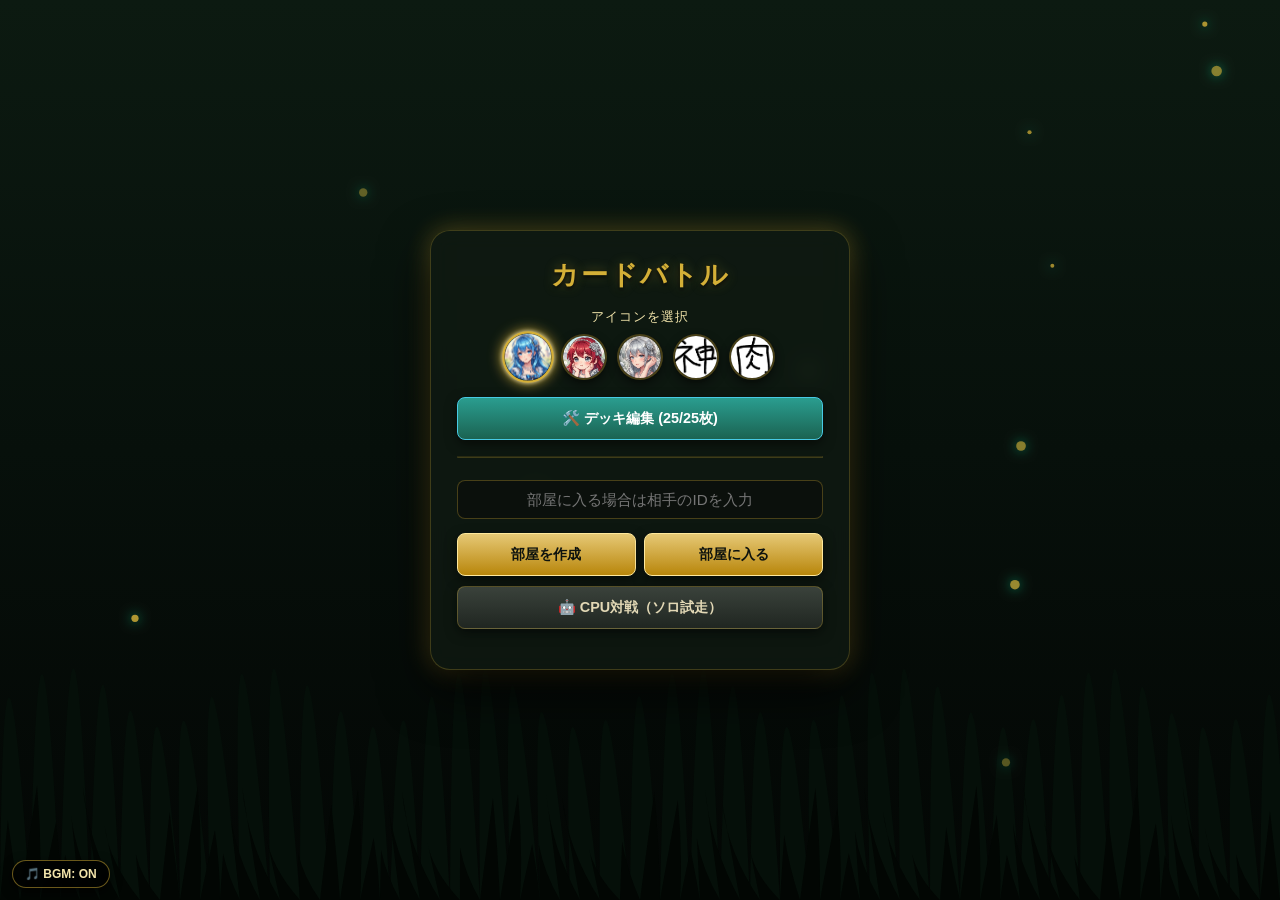
==== commit 774c44a1: "Add files via upload" ====
--- a/index.html
+++ b/index.html
@@ -24,7 +24,7 @@
   <link rel="preconnect" href="https://fonts.googleapis.com">
   <link rel="preconnect" href="https://fonts.gstatic.com" crossorigin>
   <link href="https://fonts.googleapis.com/css2?family=Cinzel:wght@600;700;900&display=swap" rel="stylesheet">
-  <link rel="stylesheet" href="css/style.css">
+
   <link rel="stylesheet" href="css/main.css">
 <link rel="stylesheet" href="css/lobby.css">
 <link rel="stylesheet" href="css/game.css">
--- a/css/main.css
+++ b/css/main.css
@@ -404,4 +404,137 @@
 @keyframes particleFlyAnim {
   0% { opacity: 1; transform: translate(0, 0) scale(1.3) rotate(0deg); }
   100% { opacity: 0; transform: translate(var(--tx), var(--ty)) scale(0.1) rotate(var(--rot)); }
+}
+/* ================= =================================
+   🔥🌊🍃 コスト6以上：最上級召喚（天動説演出）VFX
+===================================================== */
+
+/* 全画面オーバーレイ */
+/* ===================================================
+   🔥🌊🍃 コスト6以上：最上級召喚 (演出・グラフィック全振り)
+===================================================== */
+
+/* 全画面オーバーレイ */
+.legend-summon-overlay {
+  position: fixed;
+  inset: 0;
+  z-index: 99999;
+  pointer-events: none;
+  display: flex;
+  align-items: center;
+  justify-content: center;
+  overflow: hidden;
+  animation: legendOverlayAnim 1.6s cubic-bezier(0.1, 0.9, 0.2, 1) forwards;
+}
+
+@keyframes legendOverlayAnim {
+  0% { opacity: 0; }
+  15% { opacity: 1; }
+  75% { opacity: 1; }
+  100% { opacity: 0; }
+}
+
+/* 💥 中央から広がる光線バースト */
+.legend-light-burst {
+  position: absolute;
+  width: 100vmax;
+  height: 100vmax;
+  background: conic-gradient(
+    from 0deg,
+    transparent 0deg,
+    var(--burst-color) 15deg,
+    transparent 30deg,
+    var(--burst-color) 45deg,
+    transparent 60deg,
+    var(--burst-color) 90deg,
+    transparent 120deg,
+    var(--burst-color) 180deg,
+    transparent 240deg,
+    var(--burst-color) 300deg,
+    transparent 360deg
+  );
+  opacity: 0.6;
+  animation: burstSpin 1.6s linear forwards;
+}
+
+@keyframes burstSpin {
+  0% { transform: scale(0.2) rotate(0deg); opacity: 0.8; }
+  50% { transform: scale(1.5) rotate(90deg); opacity: 0.6; }
+  100% { transform: scale(2.5) rotate(180deg); opacity: 0; }
+}
+
+/* ⭕ 巨大衝撃波リング */
+.legend-shockwave-ring {
+  position: absolute;
+  width: 100px;
+  height: 100px;
+  border-radius: 50%;
+  border: 8px solid var(--burst-color);
+  box-shadow: 0 0 40px var(--burst-color), inset 0 0 30px #fff;
+  animation: ringExpand 1.2s cubic-bezier(0.1, 0.8, 0.3, 1) forwards;
+}
+
+@keyframes ringExpand {
+  0% { transform: scale(0.1); opacity: 1; border-width: 12px; }
+  100% { transform: scale(12); opacity: 0; border-width: 1px; }
+}
+
+/* --- 🔥 赤属性：紅蓮のマグマ ＆ 火柱 ＆ 炎光 --- */
+.legend-bg-red {
+  background: radial-gradient(circle, rgba(185, 28, 28, 0.9) 0%, rgba(69, 10, 10, 0.98) 100%);
+  --burst-color: #ff4500;
+}
+.lava-pillar {
+  position: absolute;
+  bottom: -50px;
+  width: 120vw;
+  height: 90vh;
+  background: linear-gradient(180deg, transparent 0%, rgba(255, 68, 0, 0.85) 40%, rgba(255, 215, 0, 0.95) 100%);
+  filter: blur(6px);
+  animation: lavaRise 1.4s ease-out forwards;
+}
+@keyframes lavaRise {
+  0% { transform: translateY(100%); opacity: 0; }
+  25% { transform: translateY(0%); opacity: 1; }
+  100% { transform: translateY(-15%); opacity: 0; }
+}
+
+/* --- 🌊 青属性：深海渦 ＆ 巨大水柱 ＆ 蒼光 --- */
+.legend-bg-blue {
+  background: radial-gradient(circle, rgba(14, 116, 144, 0.9) 0%, rgba(8, 47, 73, 0.98) 100%);
+  --burst-color: #38bdf8;
+}
+.water-spout {
+  position: absolute;
+  width: 280px;
+  height: 120vh;
+  background: linear-gradient(90deg, transparent, rgba(56, 189, 248, 0.7), rgba(255, 255, 255, 0.95), rgba(56, 189, 248, 0.7), transparent);
+  border-radius: 50%;
+  filter: blur(4px);
+  animation: waterSpoutSpin 1.4s cubic-bezier(0.1, 0.8, 0.3, 1) forwards;
+}
+@keyframes waterSpoutSpin {
+  0% { transform: scaleX(0.2) rotate(0deg); opacity: 0; }
+  35% { transform: scaleX(2) rotate(180deg); opacity: 0.95; }
+  100% { transform: scaleX(3.5) rotate(360deg); opacity: 0; }
+}
+
+/* --- 🍃 緑属性：古代樹 ＆ 黄金胞子 ＆ 翠光 --- */
+.legend-bg-green {
+  background: radial-gradient(circle, rgba(15, 118, 110, 0.9) 0%, rgba(4, 47, 38, 0.98) 100%);
+  --burst-color: #34d399;
+}
+.spore-particle {
+  position: absolute;
+  width: 12px;
+  height: 12px;
+  background: #fde047;
+  border-radius: 50%;
+  box-shadow: 0 0 14px #34d399, 0 0 24px #fde047;
+  animation: sporeFly 1.5s ease-out forwards;
+}
+@keyframes sporeFly {
+  0% { transform: translate(0, 100vh) scale(0.2); opacity: 0; }
+  40% { opacity: 1; }
+  100% { transform: translate(var(--tx), -20vh) scale(2.5); opacity: 0; }
 }
--- a/css/game.css
+++ b/css/game.css
@@ -192,25 +192,66 @@
   padding: 2px 0;
 }
 
+/* --------------------------------------------------
+   💎 エサ場マナ (3D回転・輝きエメラルドジュエル)
+-------------------------------------------------- */
 .emerald-jewel {
-  width: 20px;
-  height: 26px;
-  background: linear-gradient(135deg, #a7f3d0 0%, #10b981 45%, #047857 100%);
+  width: 22px;
+  height: 28px;
+  background: radial-gradient(circle at 30% 25%, #d1fae5 0%, #10b981 40%, #047857 75%, #022c22 100%);
   clip-path: polygon(50% 0%, 100% 25%, 100% 75%, 50% 100%, 0% 75%, 0% 25%);
-  border: 1px solid #6ee7b7;
-  box-shadow: 0 0 10px rgba(16, 185, 129, 0.85);
+  border: 1.5px solid #a7f3d0;
   display: inline-block;
   flex-shrink: 0;
-  transition: all 0.3s ease;
   cursor: pointer;
+  position: relative;
+  transition: opacity 0.3s ease, filter 0.3s ease;
+  
+  animation: jewelSpinGlow 3.6s infinite ease-in-out;
+  perspective: 600px;
+  transform-style: preserve-3d;
+}
+
+.emerald-jewel::after {
+  content: '';
+  position: absolute;
+  inset: 0;
+  background: linear-gradient(
+    135deg,
+    rgba(255, 255, 255, 0.8) 0%,
+    rgba(255, 255, 255, 0.2) 30%,
+    transparent 60%
+  );
+  pointer-events: none;
+}
+
+@keyframes jewelSpinGlow {
+  0% {
+    transform: rotateY(0deg) scale(1);
+    filter: drop-shadow(0 0 5px rgba(16, 185, 129, 0.8)) brightness(1);
+  }
+  50% {
+    transform: rotateY(180deg) scale(1.12);
+    filter: drop-shadow(0 0 16px rgba(52, 211, 153, 1)) brightness(1.4);
+  }
+  100% {
+    transform: rotateY(360deg) scale(1);
+    filter: drop-shadow(0 0 5px rgba(16, 185, 129, 0.8)) brightness(1);
+  }
 }
 
 .emerald-jewel.used {
-  background: linear-gradient(145deg, #374151, #111827) !important;
-  border-color: #4b5563 !important;
+  animation: none !important;
+  transform: rotateY(0deg) scale(0.88) !important;
+  background: radial-gradient(circle at 35% 35%, #374151 0%, #1f2937 60%, #030712 100%) !important;
+  border: 1px solid #4b5563 !important;
   box-shadow: none !important;
-  opacity: 0.35;
-  filter: grayscale(100%);
+  filter: grayscale(100%) brightness(0.5) !important;
+  opacity: 0.45;
+}
+
+.emerald-jewel.used::after {
+  display: none !important;
 }
 
 #center-bar {
@@ -267,15 +308,15 @@
   padding: 3px;
   display: flex;
   flex-direction: column;
-  justify-content: space-between;
+  justify-content: flex-start;
   position: relative;
   cursor: pointer;
   flex-shrink: 0;
-  box-shadow: 0 4px 10px rgba(0, 0, 0, 0.7);
-  border: 1.5px solid #555;
-  background: #222;
+  box-shadow: 0 4px 12px rgba(0, 0, 0, 0.85);
+  border: 1.5px solid rgba(212, 175, 55, 0.4);
+  background: linear-gradient(180deg, #1f2822 0%, #0d120e 100%);
   transition: transform 0.25s ease, box-shadow 0.25s ease, border-color 0.25s ease;
-  overflow: visible !important; /* オーブを縁にくっつけるため可視化 */
+  overflow: visible !important;
 }
 
 .card.targeted-lock-on {
@@ -289,7 +330,6 @@
   to { transform: scale(1.06); }
 }
 
-/* 🛠️ ホログラフィック演出 */
 .card.holographic {
   border-color: #ffd700 !important;
   box-shadow: 0 0 12px rgba(255, 215, 0, 0.7), 0 4px 12px rgba(0,0,0,0.8) !important;
@@ -361,6 +401,8 @@
   font-size: 0.62rem;
   z-index: 3;
   line-height: 1;
+  height: 14px;
+  margin-bottom: 2px;
 }
 
 .card-cost {
@@ -393,235 +435,9 @@
 
 .card-element { font-size: 0.58rem; z-index: 3; }
 
-.card-img {
-  width: 100%;
-  height: 30px;
-  object-fit: cover;
-  border-radius: 3px;
-  margin: 1px 0;
-  border: 1px solid rgba(255,255,255,0.1);
-  pointer-events: none;
-  z-index: 1;
-}
-
-.card-name {
-  font-size: 0.55rem;
-  text-align: center;
-  font-weight: bold;
-  word-break: break-all;
-  line-height: 1.1;
-  color: #fff;
-  white-space: nowrap;
-  overflow: hidden;
-  text-overflow: ellipsis;
-  margin: 1px 0;
-  z-index: 3;
-}
-
-/* --- 丸形発光オーブの共通スタイル --- */
-.card-orb {
-  position: absolute;
-  width: 22px;
-  height: 22px;
-  border-radius: 50%;
-  display: flex;
-  align-items: center;
-  justify-content: center;
-  z-index: 10;
-  box-sizing: border-box;
-  user-select: none;
-  pointer-events: none;
-  transition: all 0.3s ease;
-}
-
-.orb-val {
-  font-size: 0.7rem;
-  font-weight: 900;
-  color: #ffffff;
-  text-shadow: 0 1px 2px #000, 0 0 4px rgba(0,0,0,0.8);
-  line-height: 1;
-}
-
-/* --- 左下縁: 攻撃力 (赤色発光オーブ) --- */
-.orb-atk {
-  bottom: -4px;
-  left: -4px;
-  background: radial-gradient(circle at 35% 35%, #ff6b6b 0%, #dc2626 60%, #991b1b 100%);
-  border: 1.5px solid #fca5a5;
-  box-shadow: 
-    0 0 6px rgba(239, 68, 68, 0.8),
-    0 0 12px rgba(239, 68, 68, 0.4),
-    inset 0 1px 2px rgba(255, 255, 255, 0.6);
-  animation: orbGlowRed 2.5s infinite ease-in-out;
-}
-
-@keyframes orbGlowRed {
-  0%, 100% { box-shadow: 0 0 6px rgba(239, 68, 68, 0.8), 0 0 12px rgba(239, 68, 68, 0.4), inset 0 1px 2px rgba(255, 255, 255, 0.6); }
-  50% { box-shadow: 0 0 10px rgba(248, 113, 113, 0.95), 0 0 18px rgba(239, 68, 68, 0.6), inset 0 1px 3px rgba(255, 255, 255, 0.8); }
-}
-
-/* --- 右下縁: HP (緑色発光オーブ) --- */
-.orb-hp {
-  bottom: -4px;
-  right: -4px;
-  background: radial-gradient(circle at 35% 35%, #34d399 0%, #059669 60%, #047857 100%);
-  border: 1.5px solid #6ee7b7;
-  box-shadow: 
-    0 0 6px rgba(16, 185, 129, 0.8),
-    0 0 12px rgba(16, 185, 129, 0.4),
-    inset 0 1px 2px rgba(255, 255, 255, 0.6);
-  animation: orbGlowGreen 2.5s infinite ease-in-out;
-}
-
-@keyframes orbGlowGreen {
-  0%, 100% { box-shadow: 0 0 6px rgba(16, 185, 129, 0.8), 0 0 12px rgba(16, 185, 129, 0.4), inset 0 1px 2px rgba(255, 255, 255, 0.6); }
-  50% { box-shadow: 0 0 10px rgba(52, 211, 153, 0.95), 0 0 18px rgba(16, 185, 129, 0.6), inset 0 1px 3px rgba(255, 255, 255, 0.8); }
-}
-
-.orb-hp.damaged {
-  background: radial-gradient(circle at 35% 35%, #f59e0b 0%, #d97706 60%, #b45309 100%);
-  border-color: #fde68a;
-  box-shadow: 0 0 6px rgba(245, 158, 11, 0.8), 0 0 12px rgba(245, 158, 11, 0.4);
-}
-
-.targetable-hero {
-  animation: pulse-target 0.9s infinite alternate ease-in-out;
-  cursor: pointer;
-}
-
-@keyframes pulse-target {
-  from { box-shadow: 0 0 6px var(--accent-red); border-color: var(--accent-red); }
-  to { box-shadow: 0 0 18px var(--accent-red); border-color: #fff; }
-}
-
-.card-hit-shake { animation: hitShakeAnim 0.35s ease-in-out !important; }
-@keyframes hitShakeAnim {
-  0% { transform: scale(1) translate(0, 0); filter: brightness(2.5) drop-shadow(0 0 12px #ff0000); }
-  20% { transform: scale(1.1) translate(-7px, 4px) rotate(-5deg); }
-  40% { transform: scale(0.95) translate(7px, -4px) rotate(5deg); }
-  60% { transform: scale(1.05) translate(-4px, -2px) rotate(-3deg); }
-  80% { transform: scale(0.98) translate(2px, 2px) rotate(2deg); }
-  100% { transform: scale(1) translate(0, 0); filter: none; }
-}
-
-.card-shattering {
-  animation: cardShatterAnim 0.6s ease-out forwards !important;
-  pointer-events: none !important;
-}
-
-@keyframes cardShatterAnim {
-  0% { filter: brightness(3) drop-shadow(0 0 20px #ff1100); transform: scale(1.08); }
-  30% { filter: brightness(5) contrast(200%); transform: scale(1.15) rotate(4deg); }
-  100% { opacity: 0; filter: brightness(0.1) blur(6px); transform: scale(0.3) translateY(25px) rotate(-10deg); }
-}
-
-/* 🏆 フィニッシュカットイン */
-.finish-cutin-overlay {
-  position: fixed;
-  inset: 0;
-  background: radial-gradient(circle, rgba(0,0,0,0.6) 0%, rgba(0,0,0,0.92) 100%);
-  display: flex;
-  flex-direction: column;
-  align-items: center;
-  justify-content: center;
-  z-index: 10500;
-  animation: finishOverlayAnim 0.3s forwards;
-}
-
-@keyframes finishOverlayAnim {
-  0% { opacity: 0; }
-  100% { opacity: 1; }
-}
-
-.finish-avatar {
-  width: 110px;
-  height: 110px;
-  border-radius: 50%;
-  border: 4px solid var(--gold-primary);
-  box-shadow: 0 0 30px var(--gold-primary), 0 0 60px #ff2a2a;
-  object-fit: cover;
-  margin-bottom: 1rem;
-  animation: finishAvatarZoom 0.6s cubic-bezier(0.18, 0.89, 0.32, 1.28) forwards;
-}
-
-@keyframes finishAvatarZoom {
-  0% { transform: scale(0.1) rotate(-20deg); opacity: 0; }
-  100% { transform: scale(1) rotate(0deg); opacity: 1; }
-}
-
-.finish-text-title {
-  font-size: 3.2rem;
-  font-weight: 900;
-  font-family: 'Cinzel', Georgia, serif;
-  background: linear-gradient(180deg, #fff 0%, #ffd700 50%, #b8860b 100%);
-  -webkit-background-clip: text;
-  -webkit-text-fill-color: transparent;
-  filter: drop-shadow(0 0 15px rgba(255, 215, 0, 0.9)) drop-shadow(0 4px 10px #000);
-  animation: finishTextPulse 0.7s cubic-bezier(0.18, 0.89, 0.32, 1.28) forwards;
-  letter-spacing: 4px;
-}
-
-@keyframes finishTextPulse {
-  0% { transform: scale(0.3); opacity: 0; }
-  60% { transform: scale(1.3); opacity: 1; }
-  100% { transform: scale(1); opacity: 1; }
-}
-
-/* スマホ等レスポンシブ */
-@media (max-width: 480px) {
-  :root {
-    --card-width: 67px;
-    --card-height: 96px;
-  }
-  .card { padding: 2px; }
-  .card-img { height: 26px; }
-  .card-header { font-size: 0.55rem; }
-  .card-cost { width: 12px; height: 12px; font-size: 0.48rem; }
-  .card-name { font-size: 0.5rem; margin: 0; }
-  .card-orb { width: 19px; height: 19px; }
-  .orb-atk { bottom: -3px; left: -3px; }
-  .orb-hp { bottom: -3px; right: -3px; }
-  .orb-val { font-size: 0.62rem; }
-  .hand-zone { min-height: 102px; padding-bottom: 14px; }
-}
-
-/* --------------------------------------------------
-   カードデザイン (高級感溢れるオーブ & レイアウト調整)
--------------------------------------------------- */
-.card {
-  width: var(--card-width);
-  height: var(--card-height);
-  border-radius: 6px;
-  padding: 3px;
-  display: flex;
-  flex-direction: column;
-  justify-content: flex-start; /* 上から順にレイアウト */
-  position: relative;
-  cursor: pointer;
-  flex-shrink: 0;
-  box-shadow: 0 4px 12px rgba(0, 0, 0, 0.85);
-  border: 1.5px solid rgba(212, 175, 55, 0.4);
-  background: linear-gradient(180deg, #1f2822 0%, #0d120e 100%);
-  transition: transform 0.25s ease, box-shadow 0.25s ease, border-color 0.25s ease;
-  overflow: visible !important;
-}
-
-.card-header {
-  display: flex;
-  justify-content: space-between;
-  align-items: center;
-  font-weight: bold;
-  font-size: 0.62rem;
-  z-index: 3;
-  line-height: 1;
-  height: 14px;
-  margin-bottom: 2px;
-}
-
-/* カード上面半分に収まるイラストコンテナ */
 .card-img-container {
   width: 100%;
-  height: 42px; /* カード全体の約半分に収める */
+  height: 42px;
   position: relative;
   overflow: hidden;
   border-radius: 3px;
@@ -637,7 +453,6 @@
   pointer-events: none;
 }
 
-/* イラストの少し下に配置されるカード名 */
 .card-name {
   font-size: 0.58rem;
   text-align: center;
@@ -680,12 +495,11 @@
   z-index: 2;
 }
 
-/* --- 左下: 攻撃力 (アンティークゴールド枠 + 漆黒ルビー) --- */
 .orb-atk {
   bottom: -2px;
   left: -2px;
   background: radial-gradient(circle at 35% 35%, #ff4d4d 0%, #b91c1c 55%, #450a0a 100%);
-  border: 1.5px solid #fef08a; /* 黄金の重厚フレーム */
+  border: 1.5px solid #fef08a;
   box-shadow: 
     0 2px 5px rgba(0, 0, 0, 0.9),
     0 0 6px rgba(220, 38, 38, 0.6),
@@ -693,12 +507,11 @@
     inset 0 -1px 3px rgba(0, 0, 0, 0.8);
 }
 
-/* --- 右下: HP (アンティークゴールド枠 + 深海エメラルド) --- */
 .orb-hp {
   bottom: -2px;
   right: -2px;
   background: radial-gradient(circle at 35% 35%, #34d399 0%, #047857 55%, #022c22 100%);
-  border: 1.5px solid #fef08a; /* 黄金の重厚フレーム */
+  border: 1.5px solid #fef08a;
   box-shadow: 
     0 2px 5px rgba(0, 0, 0, 0.9),
     0 0 6px rgba(16, 185, 129, 0.6),
@@ -706,7 +519,6 @@
     inset 0 -1px 3px rgba(0, 0, 0, 0.8);
 }
 
-/* ダメージ時のHPオーブ (アンバー/トパーズ) */
 .orb-hp.damaged {
   background: radial-gradient(circle at 35% 35%, #fbbf24 0%, #b45309 55%, #451a03 100%);
   border-color: #fef08a;
@@ -717,7 +529,90 @@
     inset 0 -1px 3px rgba(0, 0, 0, 0.8);
 }
 
-/* スマホ表示でのサイズ調整 */
+.targetable-hero {
+  animation: pulse-target 0.9s infinite alternate ease-in-out;
+  cursor: pointer;
+}
+
+@keyframes pulse-target {
+  from { box-shadow: 0 0 6px var(--accent-red); border-color: var(--accent-red); }
+  to { box-shadow: 0 0 18px var(--accent-red); border-color: #fff; }
+}
+
+.card-hit-shake { animation: hitShakeAnim 0.35s ease-in-out !important; }
+@keyframes hitShakeAnim {
+  0% { transform: scale(1) translate(0, 0); filter: brightness(2.5) drop-shadow(0 0 12px #ff0000); }
+  20% { transform: scale(1.1) translate(-7px, 4px) rotate(-5deg); }
+  40% { transform: scale(0.95) translate(7px, -4px) rotate(5deg); }
+  60% { transform: scale(1.05) translate(-4px, -2px) rotate(-3deg); }
+  80% { transform: scale(0.98) translate(2px, 2px) rotate(2deg); }
+  100% { transform: scale(1) translate(0, 0); filter: none; }
+}
+
+.card-shattering {
+  animation: cardShatterAnim 0.6s ease-out forwards !important;
+  pointer-events: none !important;
+}
+
+@keyframes cardShatterAnim {
+  0% { filter: brightness(3) drop-shadow(0 0 20px #ff1100); transform: scale(1.08); }
+  30% { filter: brightness(5) contrast(200%); transform: scale(1.15) rotate(4deg); }
+  100% { opacity: 0; filter: brightness(0.1) blur(6px); transform: scale(0.3) translateY(25px) rotate(-10deg); }
+}
+
+/* 🏆 フィニッシュカットイン */
+.finish-cutin-overlay {
+  position: fixed;
+  inset: 0;
+  background: radial-gradient(circle, rgba(0,0,0,0.6) 0%, rgba(0,0,0,0.92) 100%);
+  display: flex;
+  flex-direction: column;
+  align-items: center;
+  justify-content: center;
+  z-index: 10500;
+  animation: finishOverlayAnim 0.3s forwards;
+}
+
+@keyframes finishOverlayAnim {
+  0% { opacity: 0; }
+  100% { opacity: 1; }
+}
+
+.finish-avatar {
+  width: 110px;
+  height: 110px;
+  border-radius: 50%;
+  border: 4px solid var(--gold-primary);
+  box-shadow: 0 0 30px var(--gold-primary), 0 0 60px #ff2a2a;
+  object-fit: cover;
+  margin-bottom: 1rem;
+  animation: finishAvatarZoom 0.6s cubic-bezier(0.18, 0.89, 0.32, 1.28) forwards;
+}
+
+@keyframes finishAvatarZoom {
+  0% { transform: scale(0.1) rotate(-20deg); opacity: 0; }
+  100% { transform: scale(1) rotate(0deg); opacity: 1; }
+}
+
+.finish-text-title {
+  font-size: 3.2rem;
+  font-weight: 900;
+  font-family: 'Cinzel', Georgia, serif;
+  background: linear-gradient(180deg, #fff 0%, #ffd700 50%, #b8860b 100%);
+  -webkit-background-clip: text;
+  -webkit-text-fill-color: transparent;
+  filter: drop-shadow(0 0 15px rgba(255, 215, 0, 0.9)) drop-shadow(0 4px 10px #000);
+  animation: finishTextPulse 0.7s cubic-bezier(0.18, 0.89, 0.32, 1.28) forwards;
+  letter-spacing: 4px;
+}
+
+@keyframes finishTextPulse {
+  0% { transform: scale(0.3); opacity: 0; }
+  60% { transform: scale(1.3); opacity: 1; }
+  100% { transform: scale(1); opacity: 1; }
+}
+
+/* スマホ等レスポンシブ */
 @media (max-width: 480px) {
   :root {
     --card-width: 67px;
@@ -729,4 +624,103 @@
   .orb-atk { left: -2px; }
   .orb-hp { right: -2px; }
   .orb-val { font-size: 0.62rem; }
+  .hand-zone { min-height: 102px; padding-bottom: 14px; }
+}
+
+/* ===================================================
+   🔥🌊🍃 高コスト召喚：カード発光 ＆ 属性爆発エフェクト (0.5秒)
+===================================================== */
+
+/* 1. カード本体を一瞬神々しく発光させる */
+.card-summon-flash {
+  animation: cardSummonFlashAnim 0.45s ease-out !important;
+}
+@keyframes cardSummonFlashAnim {
+  0% { filter: brightness(3.5) drop-shadow(0 0 20px #fff); transform: scale(1.15); }
+  100% { filter: brightness(1) drop-shadow(0 0 0 transparent); transform: scale(1); }
+}
+
+/* 2. カード中心起点のVFXアンカー */
+.vfx-card-anchor {
+  position: fixed;
+  pointer-events: none;
+  z-index: 9000;
+  transform: translate(-50%, -50%);
+  will-change: transform, opacity;
+}
+
+/* --- 🔥 赤属性：爆炎スパイラル ＆ 火の粉 --- */
+.vfx-flame-vortex {
+  width: 160px;
+  height: 160px;
+  border-radius: 50%;
+  background: conic-gradient(from 0deg, transparent 0%, #ff1100 25%, #ffea00 50%, #ff4500 75%, transparent 100%);
+  filter: drop-shadow(0 0 16px #ff2200);
+  mask-image: radial-gradient(circle, transparent 25%, black 70%);
+  -webkit-mask-image: radial-gradient(circle, transparent 25%, black 70%);
+  animation: flameVortexAnim 0.5s cubic-bezier(0.1, 0.8, 0.3, 1) forwards;
+}
+@keyframes flameVortexAnim {
+  0% { transform: scale(0.1) rotate(0deg); opacity: 0; }
+  40% { opacity: 1; transform: scale(1.5) rotate(180deg); }
+  100% { transform: scale(2.4) rotate(360deg); opacity: 0; }
+}
+
+.vfx-spark {
+  position: absolute;
+  width: 5px;
+  height: 5px;
+  background: #ffea00;
+  border-radius: 50%;
+  box-shadow: 0 0 10px #ff3300;
+  animation: sparkFly 0.45s ease-out forwards;
+}
+@keyframes sparkFly {
+  0% { transform: translate(0, 0) scale(1.5); opacity: 1; }
+  100% { transform: translate(var(--tx), var(--ty)) scale(0.1); opacity: 0; }
+}
+
+/* --- 🌊 青属性：2重アクアバースト ＆ 大水滴 --- */
+.vfx-water-splash {
+  width: 150px;
+  height: 150px;
+  border-radius: 50%;
+  border: 5px solid #38bdf8;
+  box-shadow: 0 0 25px #0284c7, inset 0 0 20px #e0f2fe;
+  animation: waterSplashAnim 0.5s cubic-bezier(0.1, 0.9, 0.2, 1) forwards;
+}
+@keyframes waterSplashAnim {
+  0% { transform: scale(0.1); opacity: 0; border-width: 12px; }
+  35% { opacity: 1; border-width: 6px; }
+  100% { transform: scale(2.2); opacity: 0; border-width: 1px; }
+}
+
+.vfx-droplet {
+  position: absolute;
+  width: 7px;
+  height: 7px;
+  background: #bae6fd;
+  border-radius: 50%;
+  box-shadow: 0 0 10px #38bdf8;
+  animation: dropletFly 0.48s ease-out forwards;
+}
+@keyframes dropletFly {
+  0% { transform: translate(0, 0) scale(1.2); opacity: 1; }
+  100% { transform: translate(var(--tx), var(--ty)) scale(0.2); opacity: 0; }
+}
+
+/* --- 🍃 緑属性：木葉トルネード ＆ 黄金胞子 --- */
+.vfx-leaf-particle {
+  position: absolute;
+  width: 14px;
+  height: 8px;
+  background: linear-gradient(135deg, #4ade80, #15803d);
+  border-radius: 12px 2px 12px 2px;
+  box-shadow: 0 0 8px #22c55e;
+  animation: leafTornadoAnim 0.55s cubic-bezier(0.1, 0.8, 0.3, 1) forwards;
+}
+@keyframes leafTornadoAnim {
+  0% { transform: translate(0, 15px) rotate(0deg) scale(0.2); opacity: 0; }
+  40% { opacity: 1; }
+  100% { transform: translate(var(--tx), var(--ty)) rotate(var(--rot)) scale(1.4); opacity: 0; }
 }
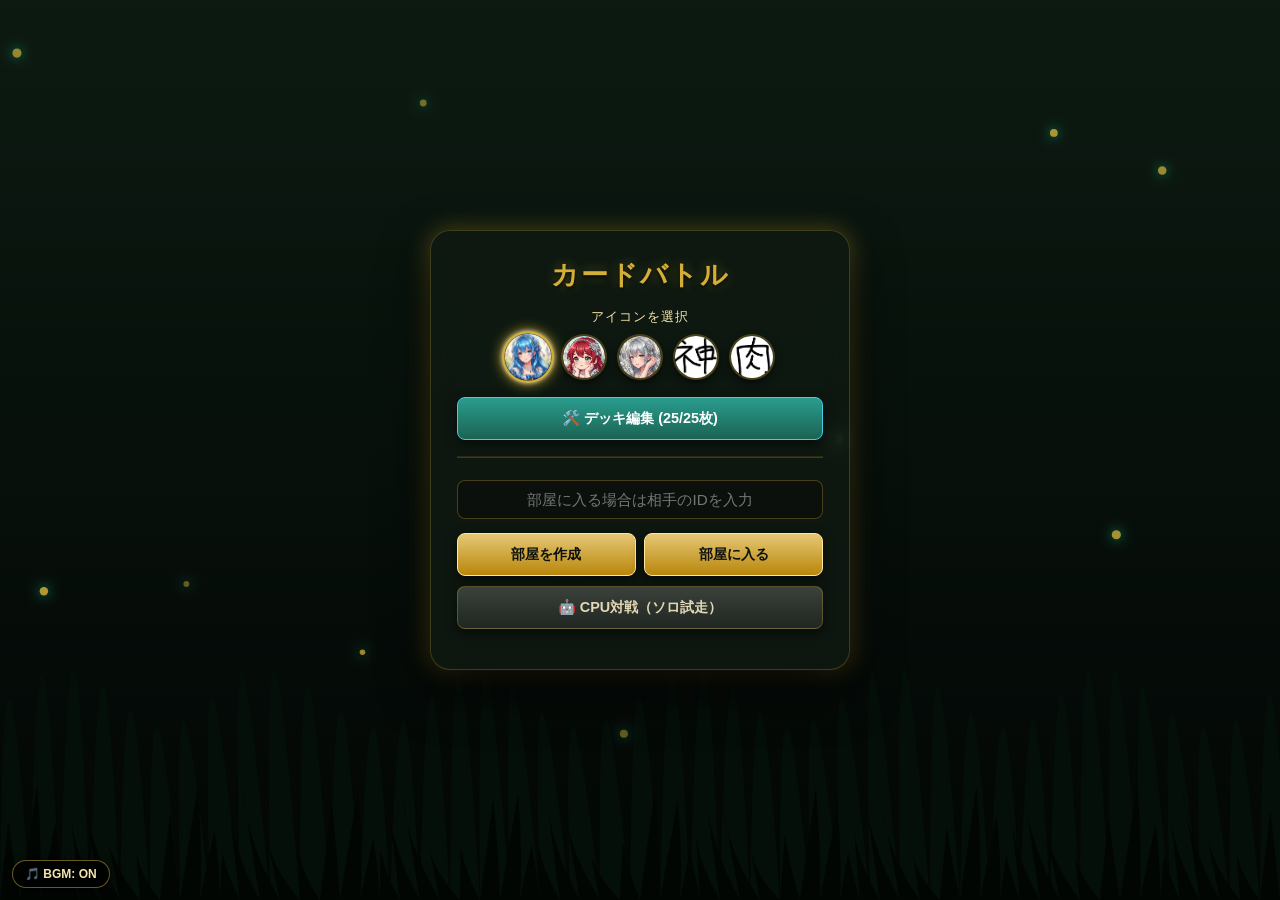
==== commit 68ad83fd: "Add files via upload" ====
--- a/index.html
+++ b/index.html
@@ -111,10 +111,10 @@
         </div>
         <div class="territory-zone" id="opp-territory"></div>
       </div>
-      <div class="food-zone-wrapper">
-        <div class="food-zone-title">相手のエサ場 (<span id="opp-food-count">0</span>)</div>
-        <div class="food-zone" id="opp-food"></div>
-      </div>
+   <div class="food-zone-wrapper">
+  <div class="food-zone-title">相手のマナ (<span id="opp-mana-text">0 / 0</span>)</div>
+  <div class="food-zone" id="opp-food"></div>
+</div>
       <div class="field-zone" id="opp-field"></div>
     </div>
 
@@ -128,10 +128,10 @@
     <!-- 自分エリア -->
     <div class="area" id="my-area">
       <div class="field-zone" id="my-field"></div>
-      <div class="food-zone-wrapper">
-        <div class="food-zone-title">自分のエサ場 (コスト:<span id="my-mana">0</span>/<span id="my-food-count">0</span>)</div>
-        <div class="food-zone" id="my-food"></div>
-      </div>
+     <div class="food-zone-wrapper">
+  <div class="food-zone-title">自分のマナ (<span id="my-mana-text">0 / 0</span>)</div>
+  <div class="food-zone" id="my-food"></div>
+</div>
       <div class="player-info">
         <div class="player-profile">
           <div class="avatar-wrapper">
--- a/css/game.css
+++ b/css/game.css
@@ -330,12 +330,12 @@
   to { transform: scale(1.06); }
 }
 
-.card.holographic {
+.card.holographic-epic {
   border-color: #ffd700 !important;
-  box-shadow: 0 0 12px rgba(255, 215, 0, 0.7), 0 4px 12px rgba(0,0,0,0.8) !important;
-}
-
-.card.holographic::after {
+  box-shadow: 0 0 10px rgba(255, 215, 0, 0.6), 0 4px 12px rgba(0,0,0,0.8) !important;
+}
+
+.card.holographic-epic::after {
   content: '';
   position: absolute;
   inset: 0;
@@ -343,17 +343,19 @@
   clip-path: inset(0 round 5px);
   background: linear-gradient(
     135deg,
-    transparent 10%,
-    rgba(255, 255, 255, 0.35) 30%,
-    rgba(255, 0, 128, 0.35) 45%,
-    rgba(0, 255, 255, 0.35) 60%,
-    rgba(255, 230, 0, 0.35) 75%,
-    transparent 90%
+    transparent 15%,
+    rgba(255, 255, 255, 0.25) 35%,
+    rgba(255, 0, 128, 0.25) 50%,
+    rgba(0, 255, 255, 0.25) 65%,
+    rgba(255, 230, 0, 0.25) 80%,
+    transparent 95%
   );
   background-size: 250% 250%;
-  animation: holoGleamAnim 3.2s infinite linear;
+  /* モーションを8秒までスロー化して高級感を付与 */
+  animation: holoGleamAnim 8s infinite ease-in-out;
   pointer-events: none;
   mix-blend-mode: color-dodge;
+  opacity: 0.65;
   z-index: 2;
 }
 
@@ -723,4 +725,219 @@
   0% { transform: translate(0, 15px) rotate(0deg) scale(0.2); opacity: 0; }
   40% { opacity: 1; }
   100% { transform: translate(var(--tx), var(--ty)) rotate(var(--rot)) scale(1.4); opacity: 0; }
+}
+
+/* --------------------------------------------------
+   🌟 コスト5：エピック（流れる虹色ホログラム）
+-------------------------------------------------- */
+/* --------------------------------------------------
+   🌟 コスト5：エピック（極低速な虹色ホログラム）
+-------------------------------------------------- */
+.card.holographic-epic {
+  border-color: #ffd700 !important;
+}
+
+.card.holographic-epic::after {
+  content: '';
+  position: absolute;
+  inset: 0;
+  border-radius: 5px;
+  clip-path: inset(0 round 5px);
+  background: linear-gradient(
+    135deg,
+    transparent 20%,
+    rgba(255, 255, 255, 0.2) 40%,
+    rgba(255, 0, 128, 0.2) 55%,
+    rgba(0, 255, 255, 0.2) 70%,
+    rgba(255, 230, 0, 0.2) 85%,
+    transparent 100%
+  );
+  background-size: 400% 400%;
+  /* 18秒かけて、じわ〜っと超静かに変化 */
+  animation: holoGleamSlow 18s linear infinite;
+  pointer-events: none;
+  mix-blend-mode: screen;
+  opacity: 0.6;
+  z-index: 2;
+}
+
+@keyframes holoGleamSlow {
+  0% { background-position: 0% 0%; }
+  50% { background-position: 100% 100%; }
+  100% { background-position: 0% 0%; }
+}
+
+/* --------------------------------------------------
+   👑 コスト6以上：レジェンド（超スロー極彩虹ホロ＋背後独立・強力属性オーラ）
+-------------------------------------------------- */
+.card.holographic-legend {
+  border: 2px solid #fff6a5 !important;
+  z-index: 5;
+}
+
+/* 1. 白飛びしない超低速オーロラホロ（18秒周期） */
+.card.holographic-legend::after {
+  content: '';
+  position: absolute;
+  inset: 0;
+  border-radius: 4px;
+  clip-path: inset(0 round 4px);
+  background: linear-gradient(
+    125deg,
+    rgba(255, 0, 100, 0.18) 0%,
+    rgba(255, 200, 0, 0.18) 25%,
+    rgba(0, 230, 255, 0.18) 50%,
+    rgba(0, 255, 120, 0.18) 75%,
+    rgba(255, 0, 100, 0.18) 100%
+  );
+  background-size: 350% 350%;
+  /* 18秒の超静寂スローモーション */
+  animation: legendAuroraSlow 18s ease-in-out infinite;
+  pointer-events: none;
+  mix-blend-mode: overlay;
+  opacity: 0.85;
+  z-index: 2;
+}
+
+@keyframes legendAuroraSlow {
+  0% { background-position: 0% 50%; }
+  50% { background-position: 100% 50%; }
+  100% { background-position: 0% 50%; }
+}
+
+/* 2. 背後に独立して発光する強力属性オーラ層（::beforeを使用） */
+.card.holographic-legend::before {
+  content: '';
+  position: absolute;
+  inset: -6px; /* カードの外側6pxにオーラをはみ出させる */
+  border-radius: 10px;
+  z-index: -1; /* カードの背後に配置 */
+  pointer-events: none;
+  animation: auraPulse 2.5s infinite alternate ease-in-out;
+}
+
+/* 属性別のオーラ発光カラー（他CSSに上書きされません） */
+.card.holographic-legend.red::before {
+  background: radial-gradient(circle, rgba(255, 30, 0, 0.85) 0%, rgba(255, 100, 0, 0.4) 60%, transparent 80%);
+  filter: blur(4px);
+}
+.card.holographic-legend.blue::before {
+  background: radial-gradient(circle, rgba(0, 180, 255, 0.85) 0%, rgba(0, 240, 255, 0.4) 60%, transparent 80%);
+  filter: blur(4px);
+}
+.card.holographic-legend.green::before {
+  background: radial-gradient(circle, rgba(0, 255, 100, 0.85) 0%, rgba(180, 255, 0, 0.4) 60%, transparent 80%);
+  filter: blur(4px);
+}
+
+@keyframes auraPulse {
+  0% { transform: scale(0.98); opacity: 0.65; }
+  100% { transform: scale(1.05); opacity: 1; filter: blur(6px); }
+}
+
+/* --------------------------------------------------
+   💥 コスト6専用：属性別着地オーラ ＆ 地面激震VFX
+-------------------------------------------------- */
+
+/* 1. 地面を激しく揺るがす地震振動 */
+.legend-earthquake-shake {
+  animation: earthquakeShake 0.6s cubic-bezier(0.36, 0.07, 0.19, 0.97) !important;
+}
+
+@keyframes earthquakeShake {
+  0% { transform: translate(0, 0); }
+  15% { transform: translate(-8px, 6px) rotate(-1deg); filter: brightness(1.5); }
+  30% { transform: translate(8px, -6px) rotate(1deg); }
+  45% { transform: translate(-6px, 4px); }
+  60% { transform: translate(6px, -3px); }
+  75% { transform: translate(-3px, 2px); }
+  100% { transform: translate(0, 0); filter: none; }
+}
+
+/* 2. カードがズドン！と降臨する着地モーション */
+.legend-card-landing {
+  animation: legendCardDrop 0.5s cubic-bezier(0.11, 0.9, 0.2, 1) !important;
+}
+
+@keyframes legendCardDrop {
+  0% { transform: translateY(-160px) scale(1.8); opacity: 0; filter: brightness(3); }
+  65% { transform: translateY(0) scale(0.92); opacity: 1; filter: brightness(1.8); }
+  85% { transform: translateY(-10px) scale(1.05); }
+  100% { transform: translateY(0) scale(1); filter: brightness(1); }
+}
+
+/* 3. 足元の亀裂衝撃波リング */
+.legend-ground-shockwave {
+  position: absolute;
+  width: 30px;
+  height: 30px;
+  border-radius: 50%;
+  pointer-events: none;
+  transform: translate(-50%, -50%);
+  animation: shockwaveExpand 0.65s ease-out forwards;
+}
+
+@keyframes shockwaveExpand {
+  0% { transform: translate(-50%, -50%) scale(0.2); opacity: 1; border-width: 8px; }
+  100% { transform: translate(-50%, -50%) scale(7.5); opacity: 0; border-width: 1px; }
+}
+
+/* 4. 【赤属性】紅蓮の爆炎オーラ */
+.legend-aura-red {
+  position: absolute;
+  width: 180px;
+  height: 180px;
+  border-radius: 50%;
+  pointer-events: none;
+  transform: translate(-50%, -50%);
+  background: radial-gradient(circle, rgba(255, 230, 0, 0.9) 0%, rgba(255, 50, 0, 0.8) 45%, transparent 75%);
+  filter: drop-shadow(0 0 20px #ff2200);
+  animation: redFlameAura 0.7s ease-out forwards;
+}
+
+@keyframes redFlameAura {
+  0% { transform: translate(-50%, -50%) scale(0.1) rotate(0deg); opacity: 0; }
+  35% { opacity: 1; transform: translate(-50%, -50%) scale(1.6) rotate(90deg); }
+  100% { transform: translate(-50%, -50%) scale(2.8) rotate(180deg); opacity: 0; }
+}
+
+/* 5. 【青属性】蒼天の激流瀑布オーラ */
+.legend-aura-blue {
+  position: absolute;
+  width: 170px;
+  height: 170px;
+  border-radius: 50%;
+  pointer-events: none;
+  transform: translate(-50%, -50%);
+  border: 6px solid #38bdf8;
+  box-shadow: 0 0 30px #0284c7, inset 0 0 25px #e0f2fe;
+  background: radial-gradient(circle, rgba(56, 189, 248, 0.6) 0%, transparent 70%);
+  animation: blueWaterAura 0.7s ease-out forwards;
+}
+
+@keyframes blueWaterAura {
+  0% { transform: translate(-50%, -50%) scale(0.1); opacity: 0; border-width: 14px; }
+  40% { opacity: 1; border-width: 8px; }
+  100% { transform: translate(-50%, -50%) scale(3.0); opacity: 0; border-width: 1px; }
+}
+
+/* 6. 【緑属性】翠緑の嵐・聖光オーラ */
+.legend-aura-green {
+  position: absolute;
+  width: 180px;
+  height: 180px;
+  border-radius: 50%;
+  pointer-events: none;
+  transform: translate(-50%, -50%);
+  background: conic-gradient(from 0deg, transparent 0%, #34d399 25%, #aaff00 50%, #10b981 75%, transparent 100%);
+  filter: drop-shadow(0 0 20px #10b981);
+  mask-image: radial-gradient(circle, transparent 30%, black 70%);
+  -webkit-mask-image: radial-gradient(circle, transparent 30%, black 70%);
+  animation: greenStormAura 0.75s ease-out forwards;
+}
+
+@keyframes greenStormAura {
+  0% { transform: translate(-50%, -50%) scale(0.1) rotate(0deg); opacity: 0; }
+  40% { opacity: 1; transform: translate(-50%, -50%) scale(1.8) rotate(270deg); }
+  100% { transform: translate(-50%, -50%) scale(3.2) rotate(540deg); opacity: 0; }
 }
